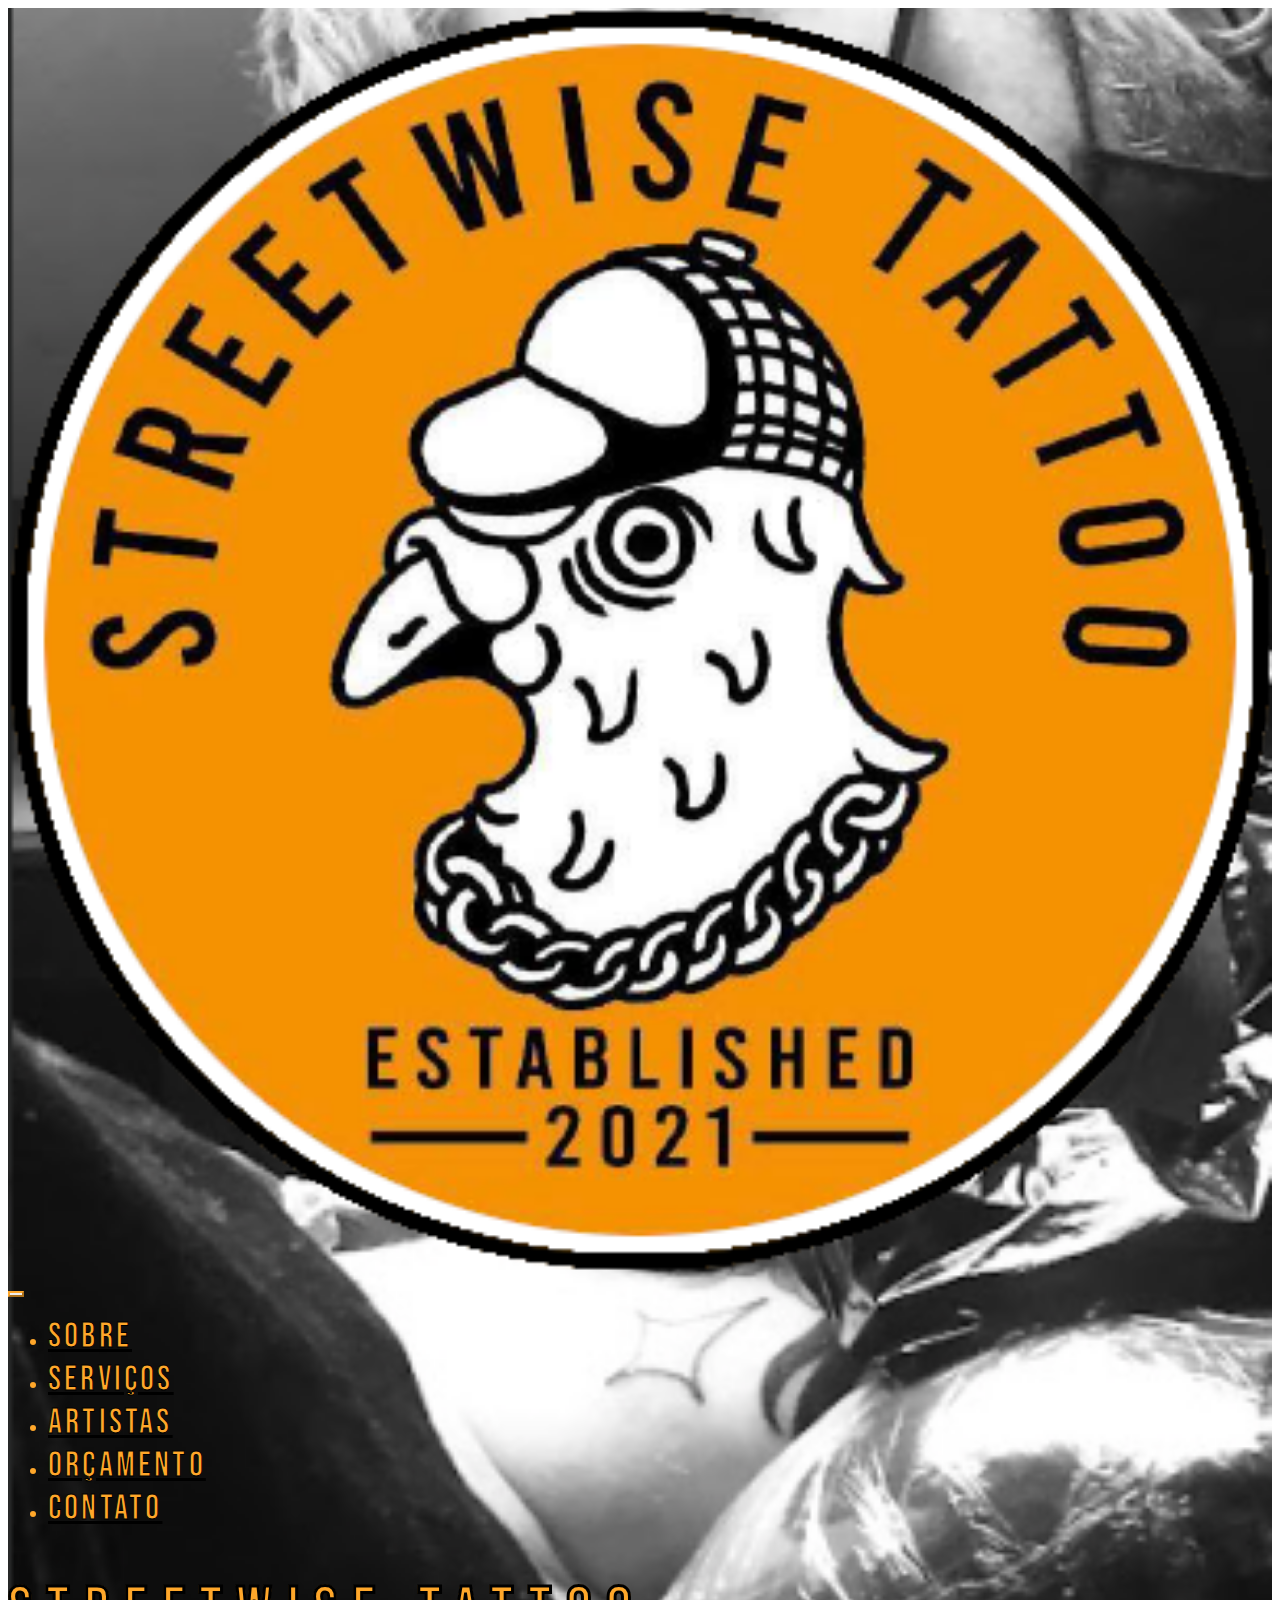
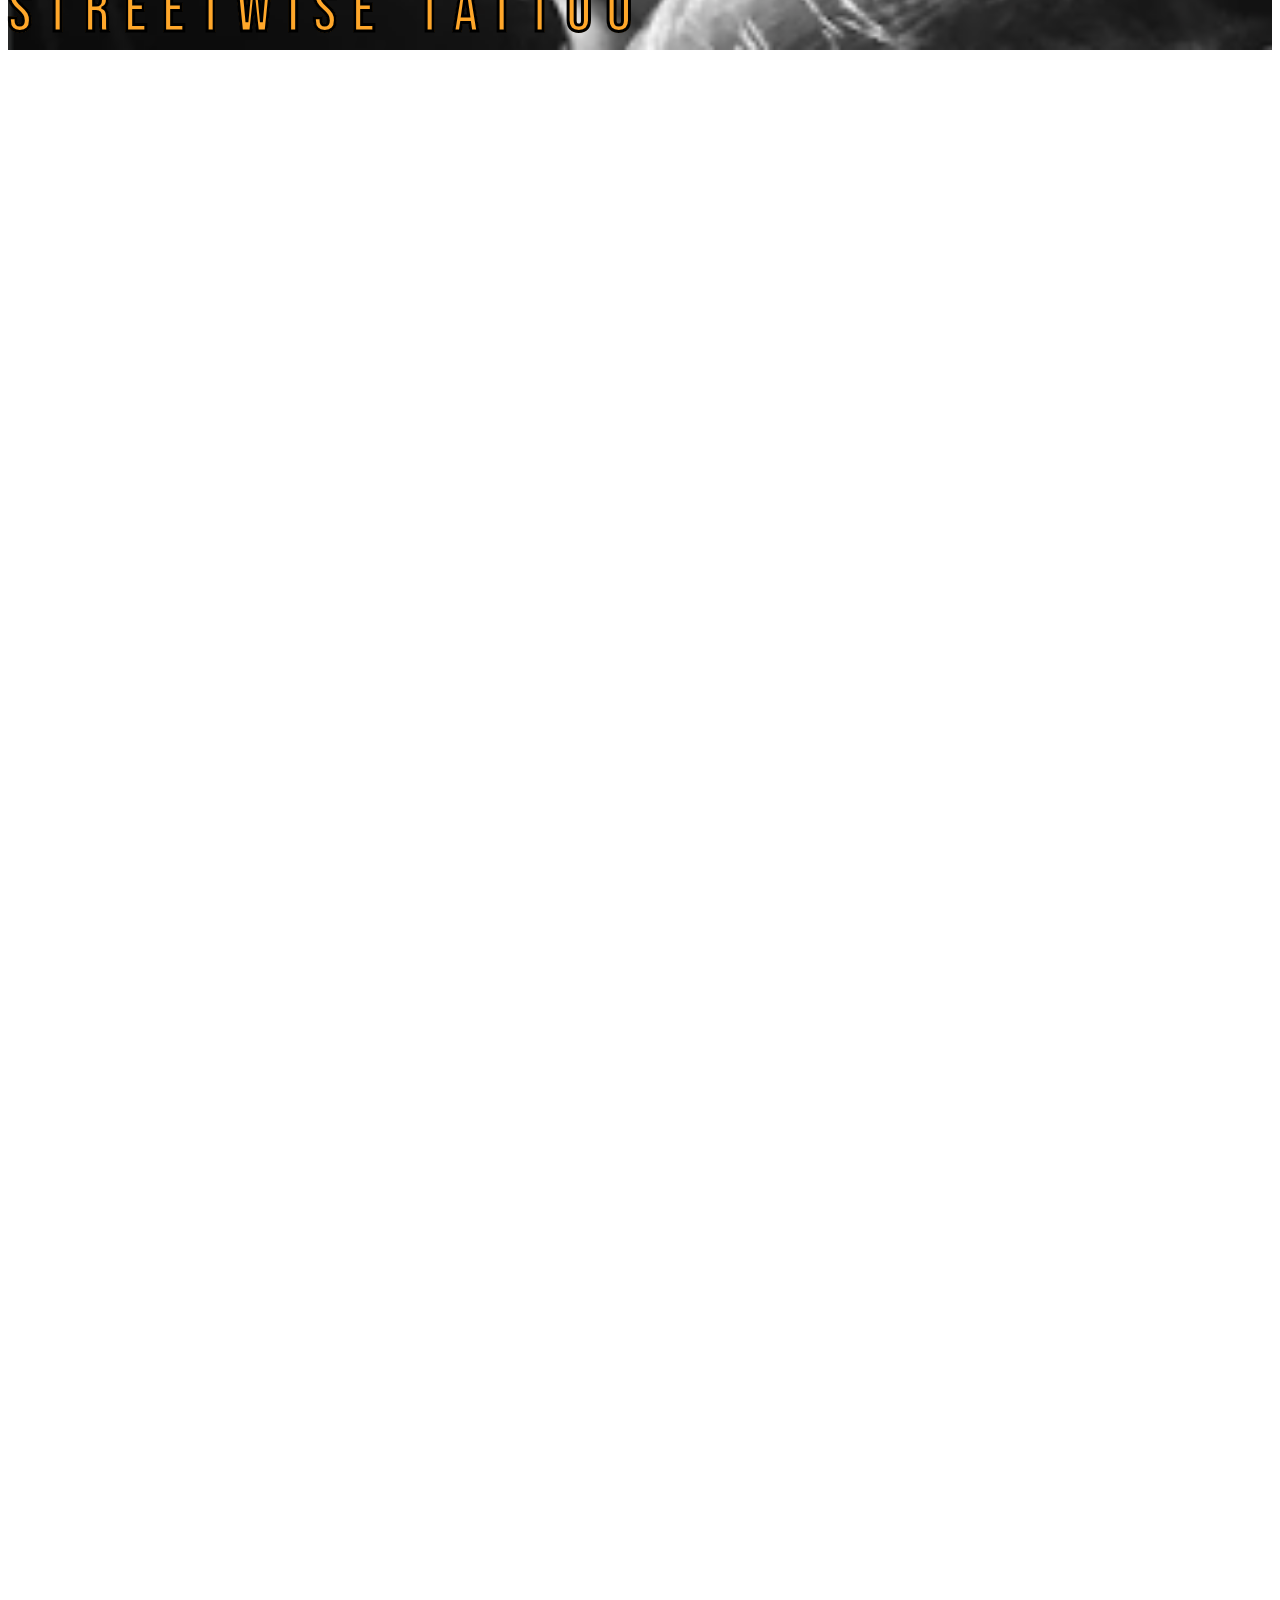
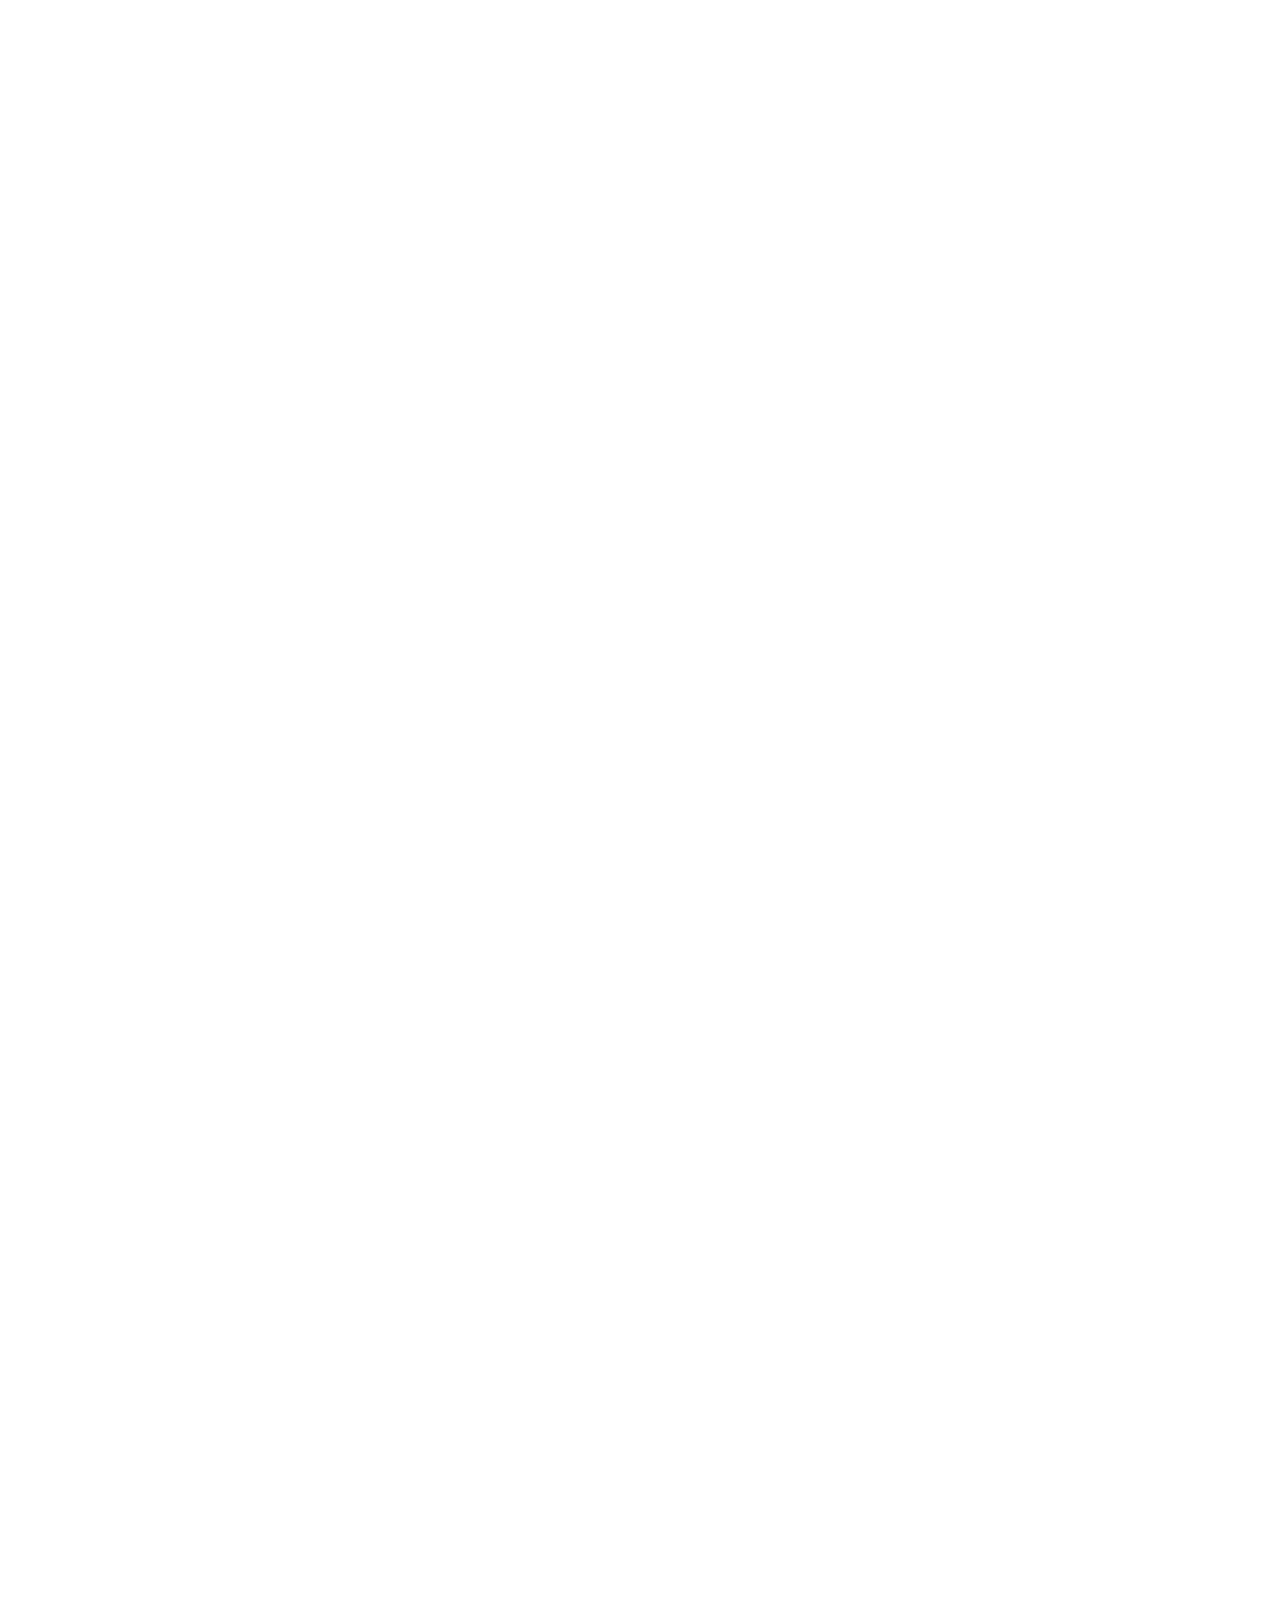
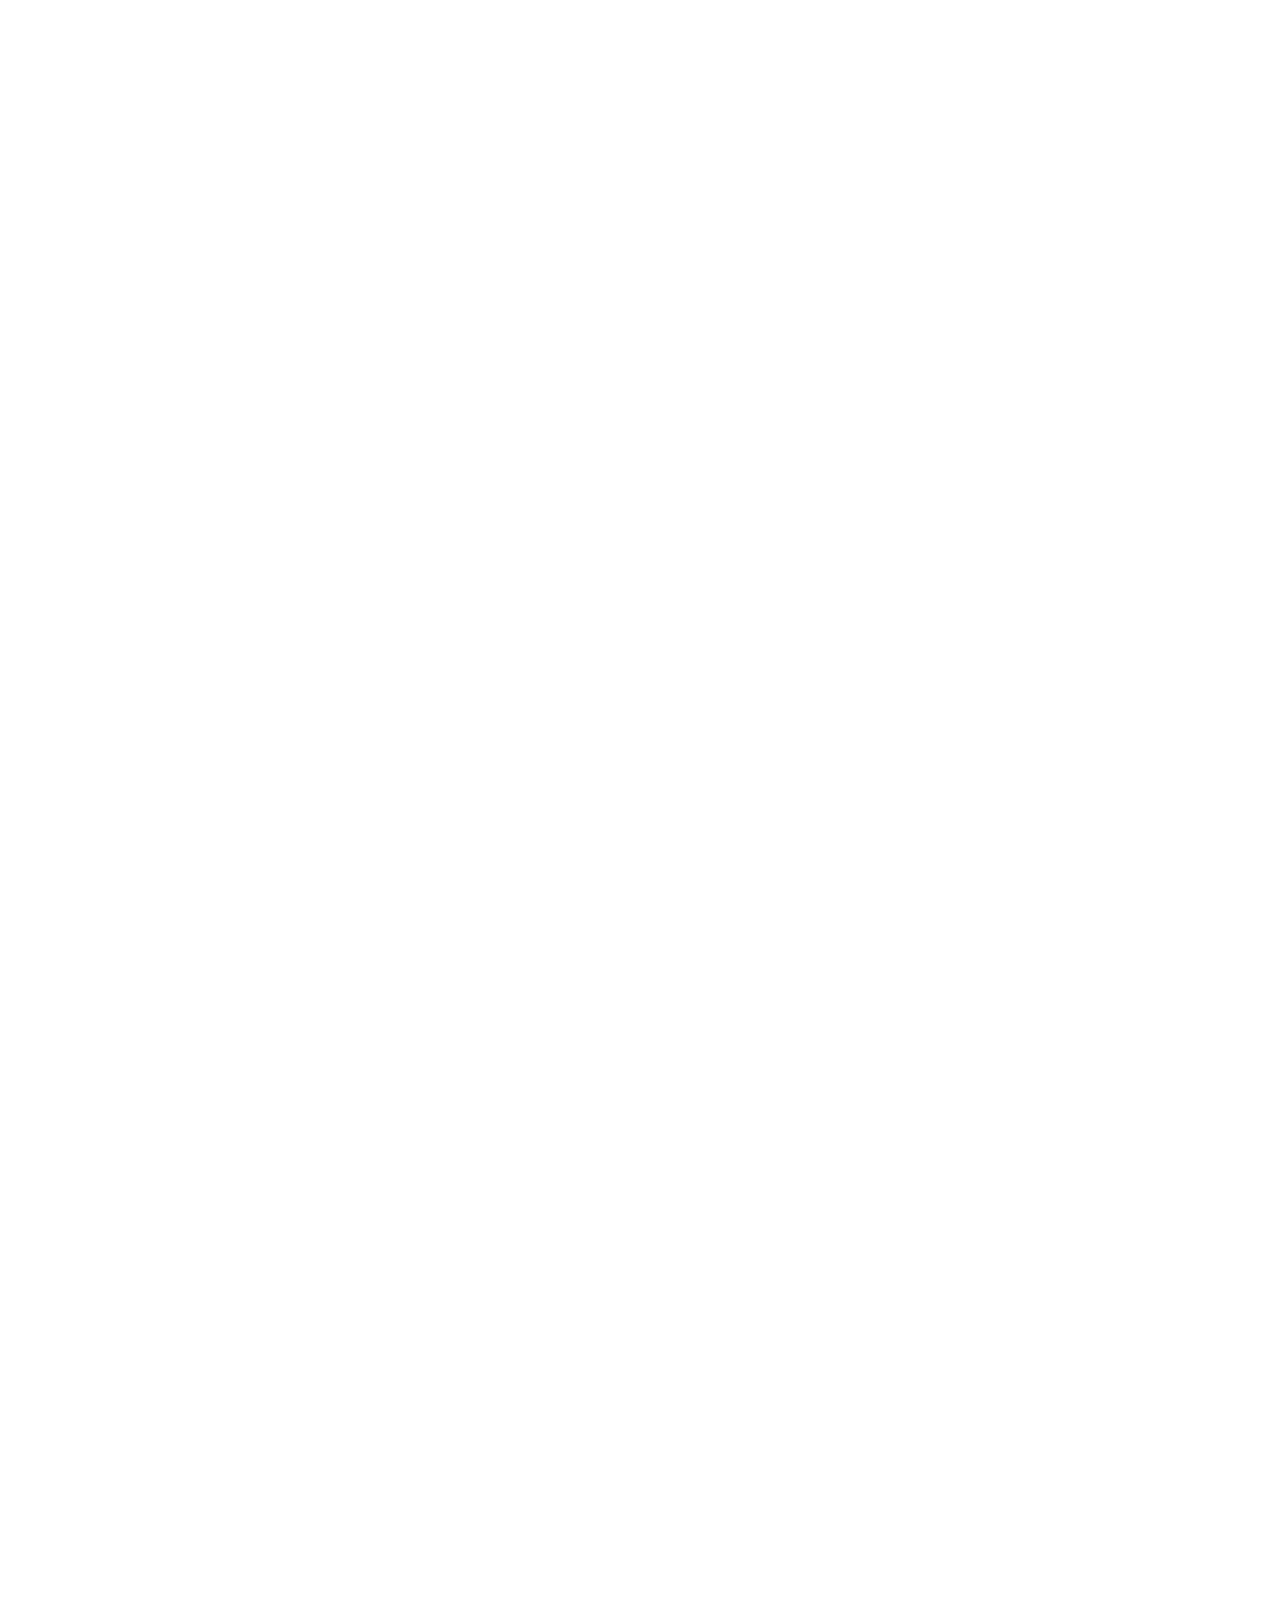
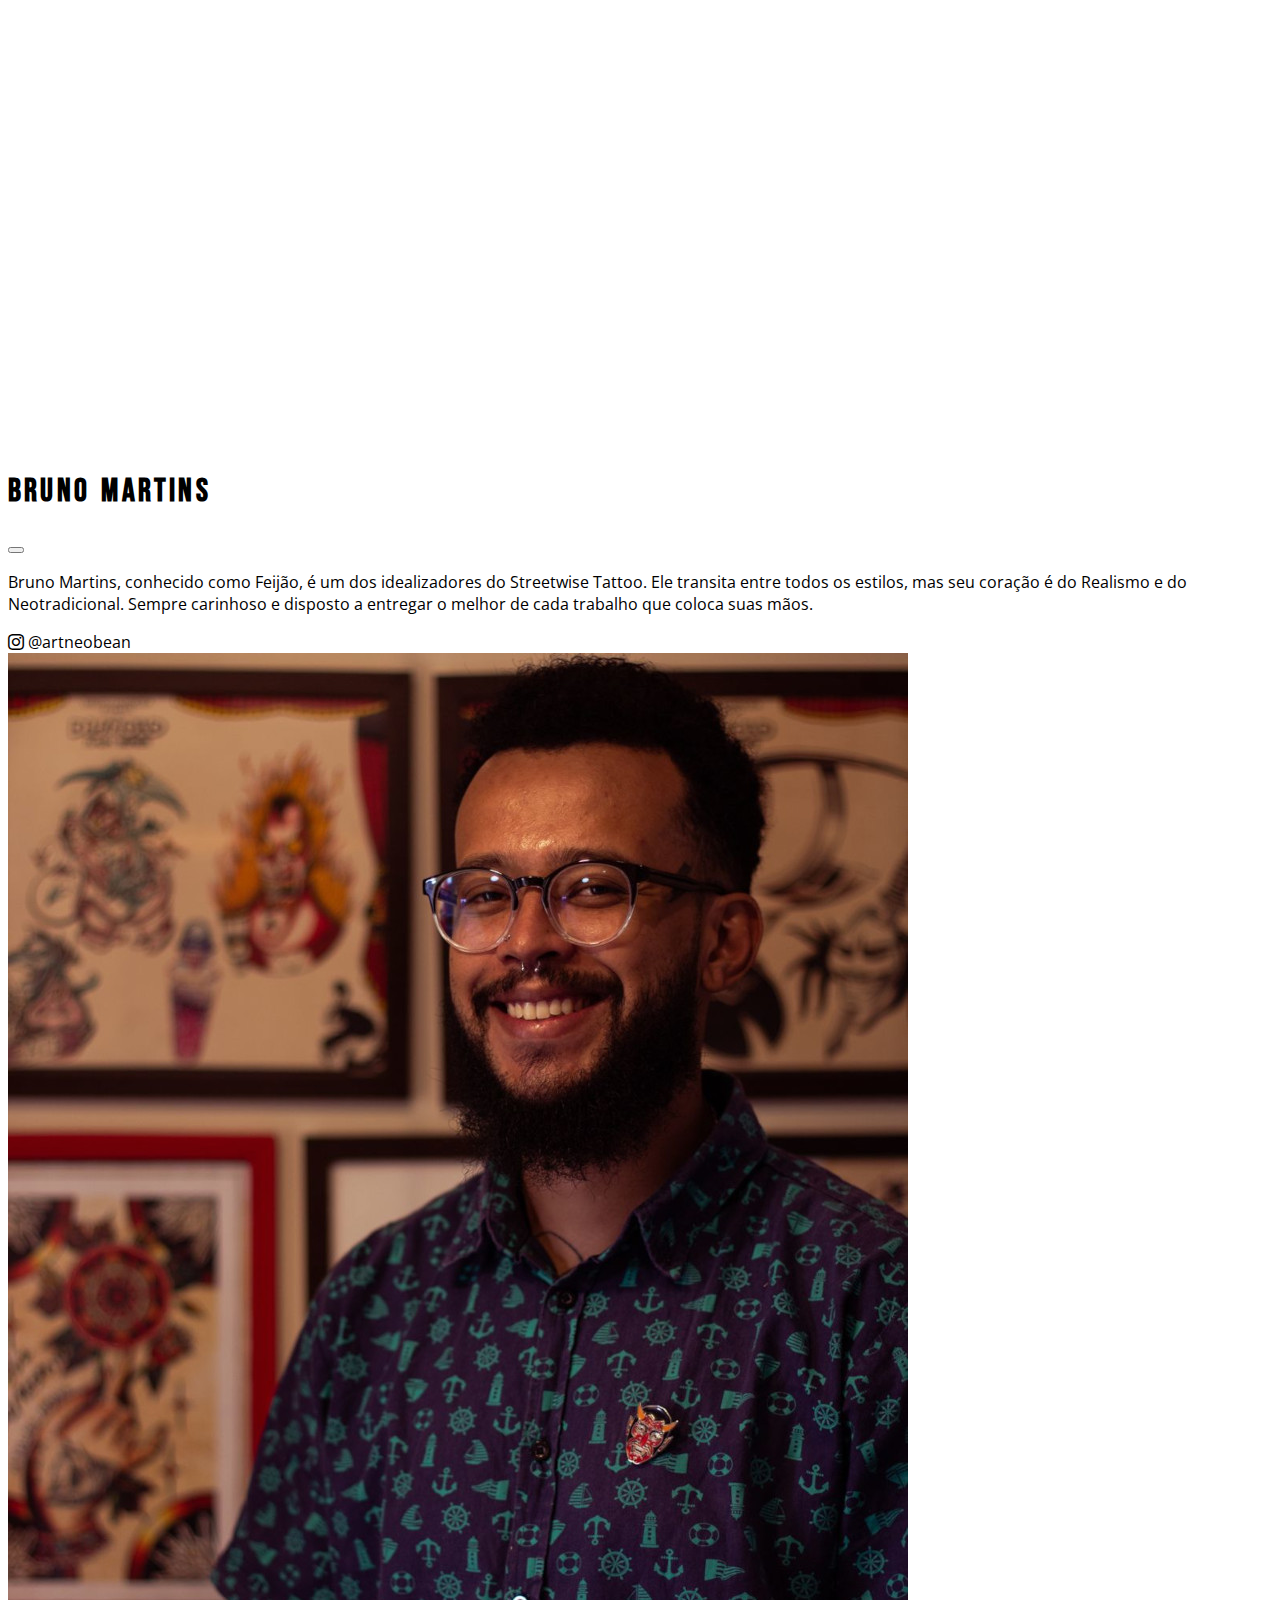
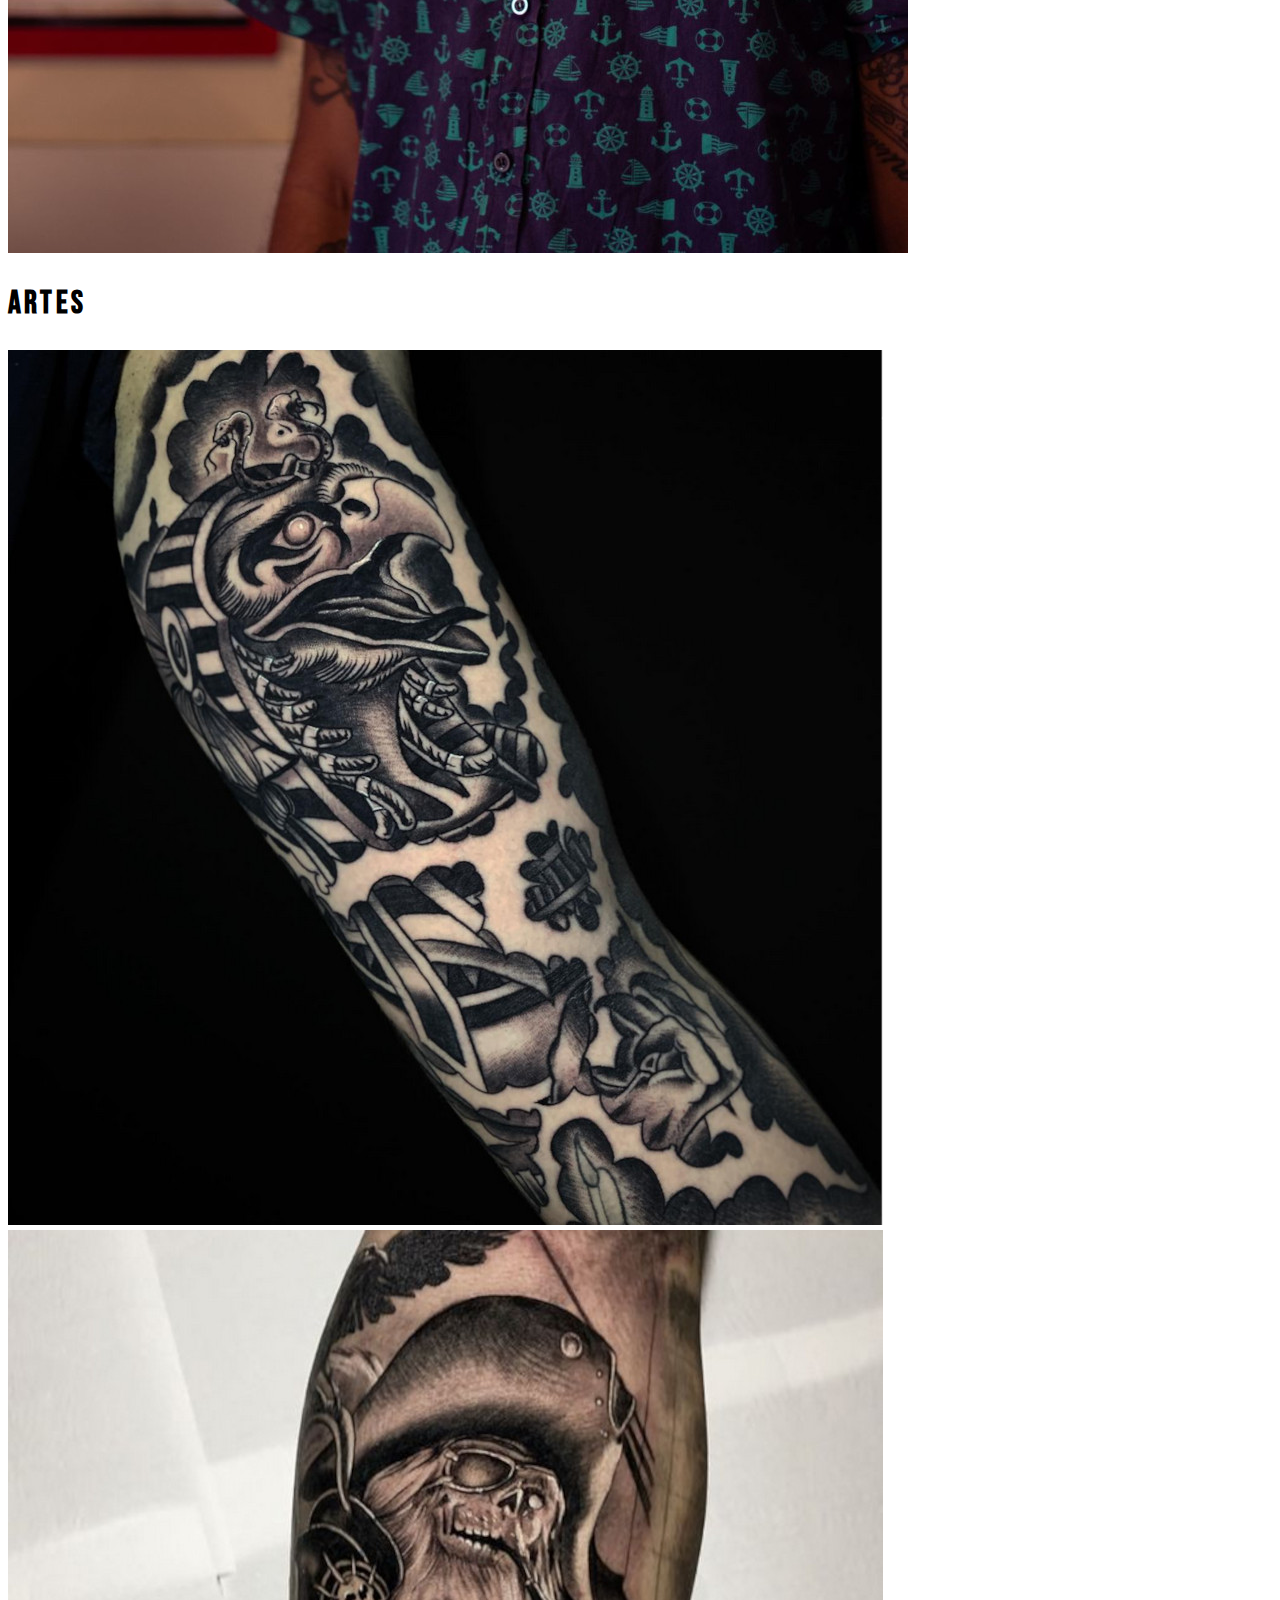
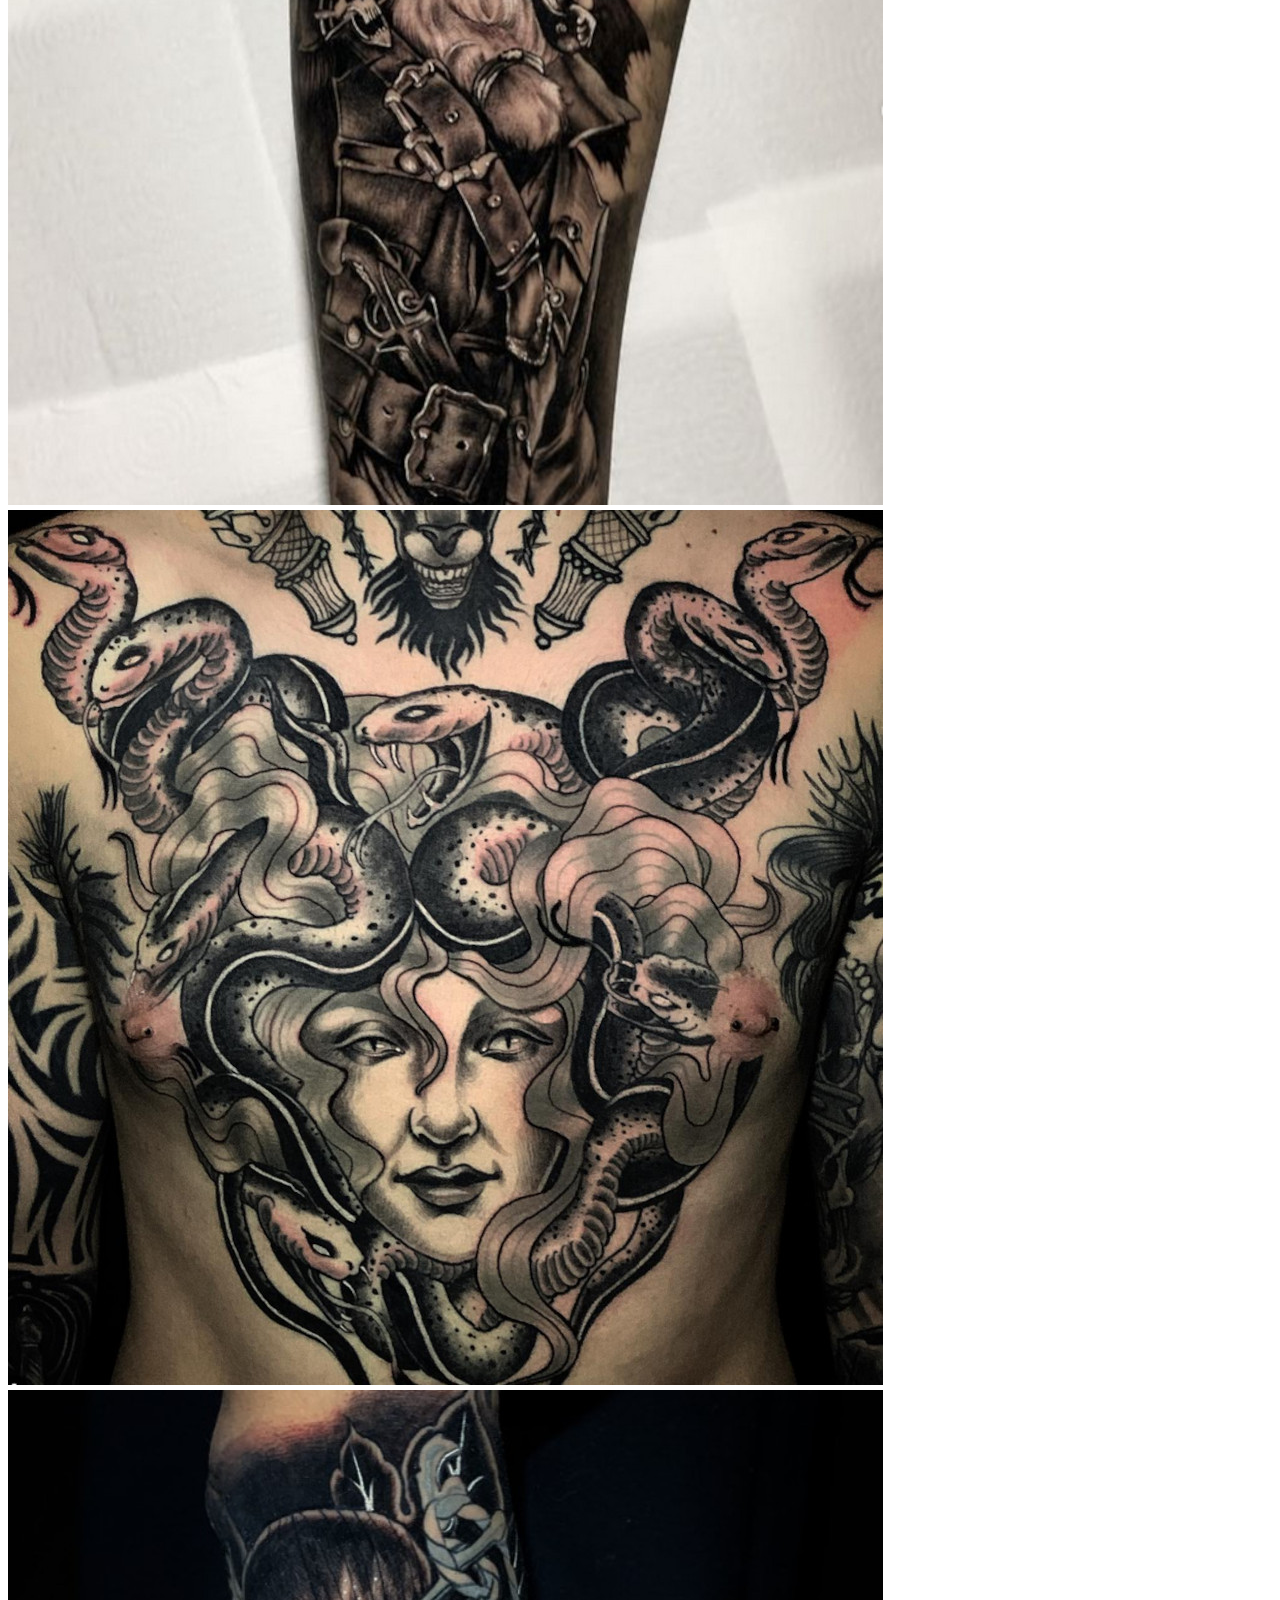
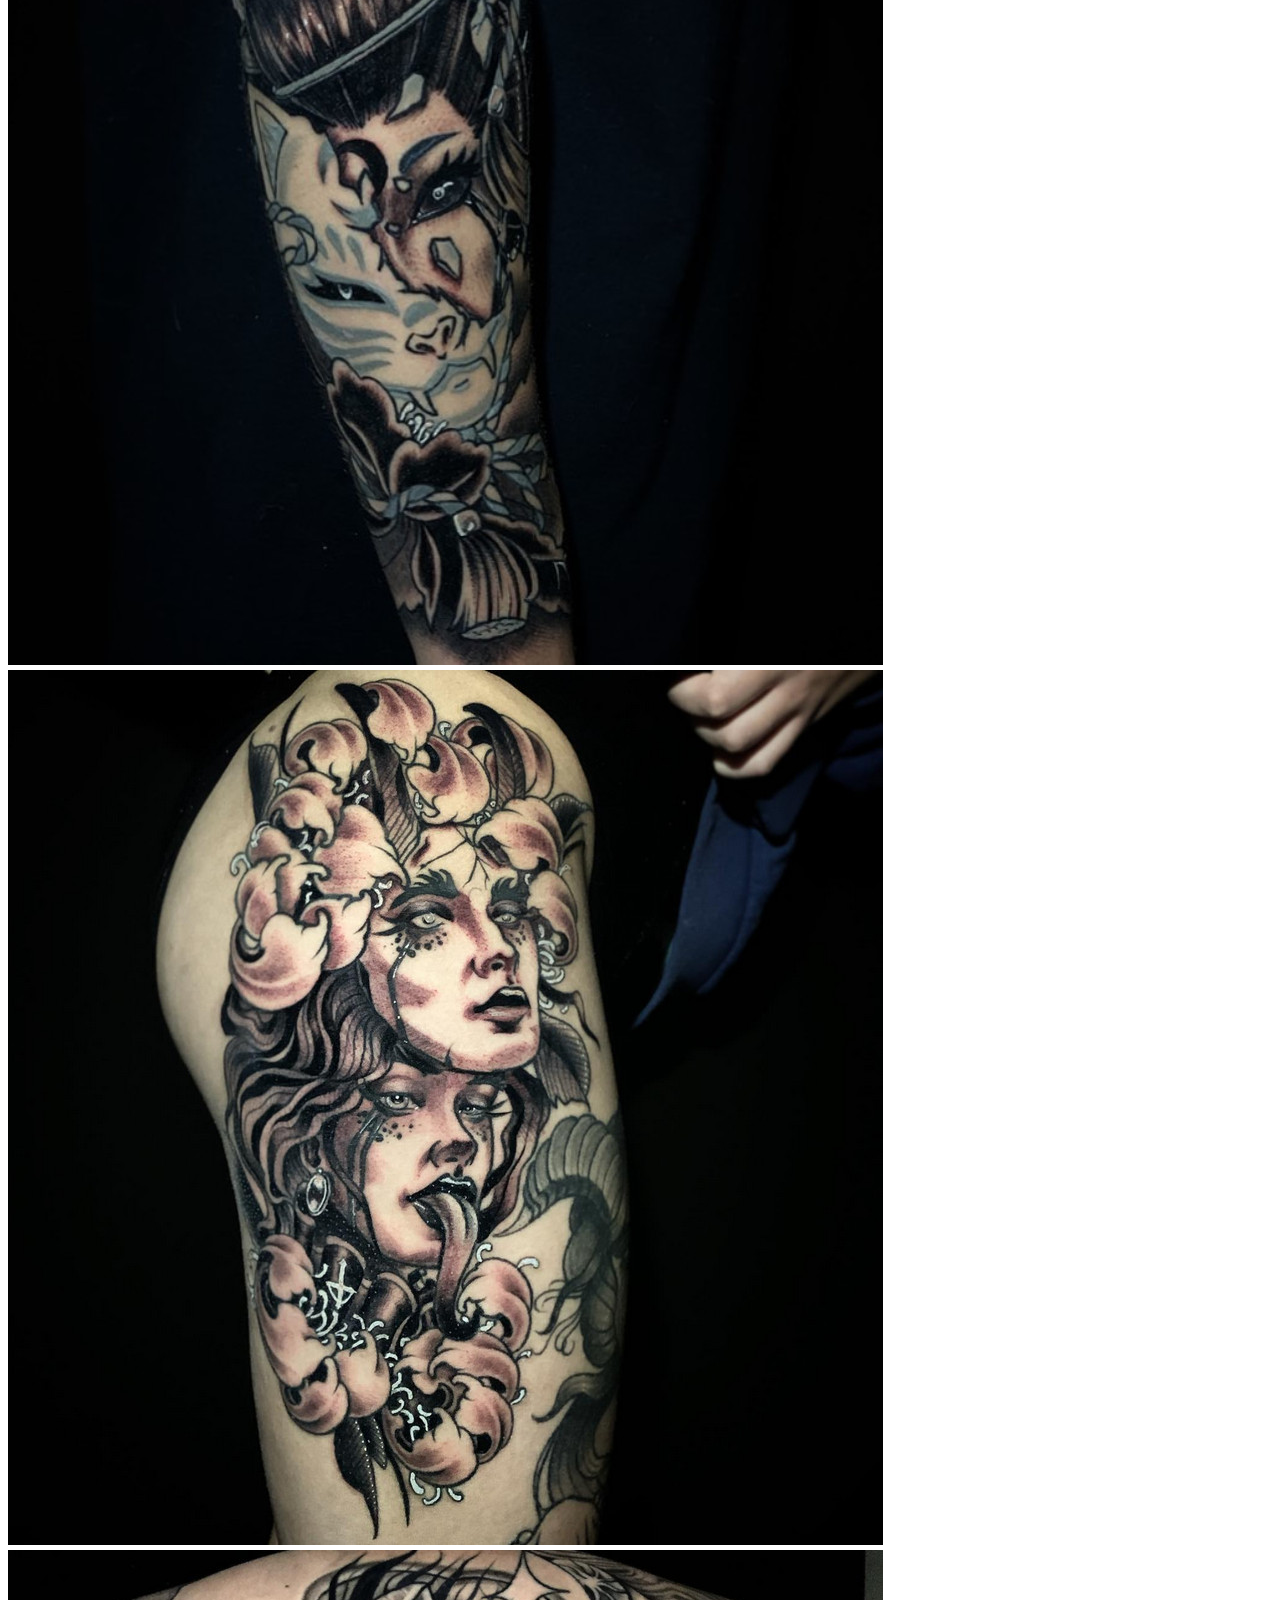
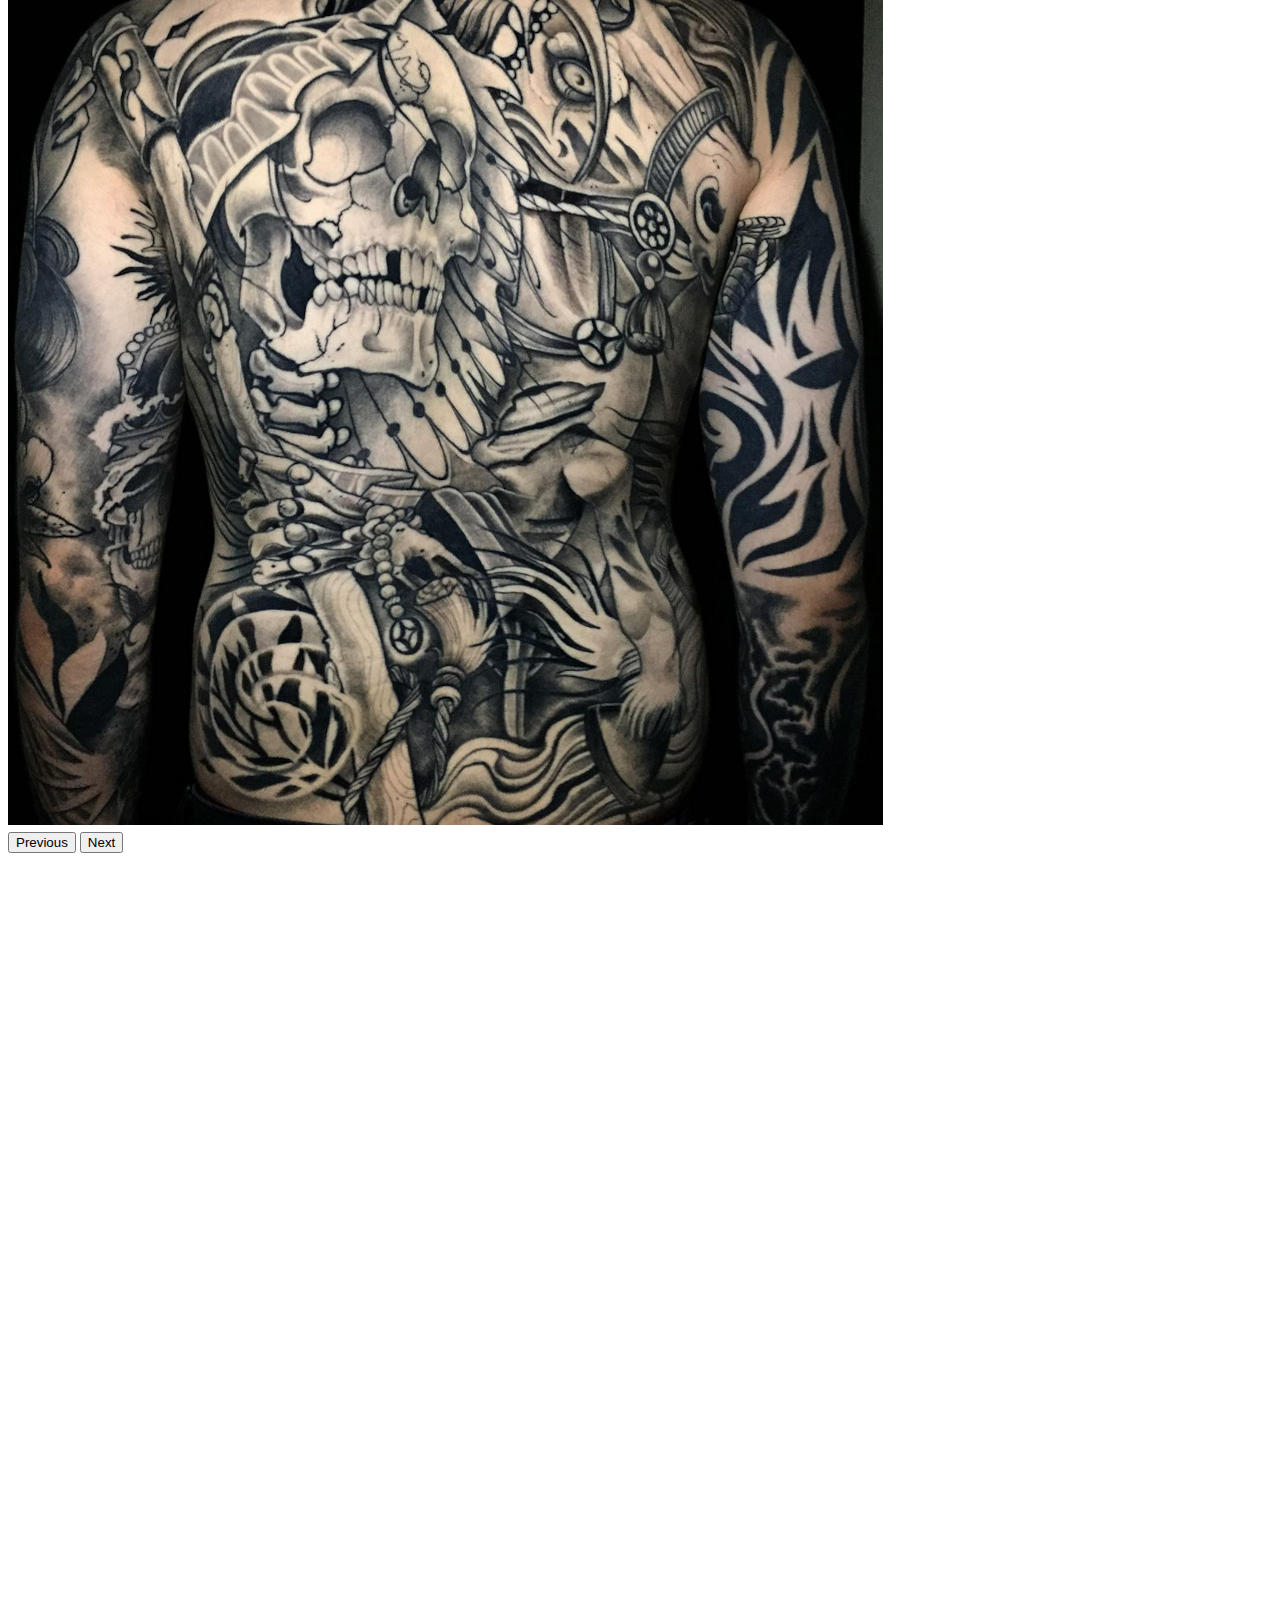
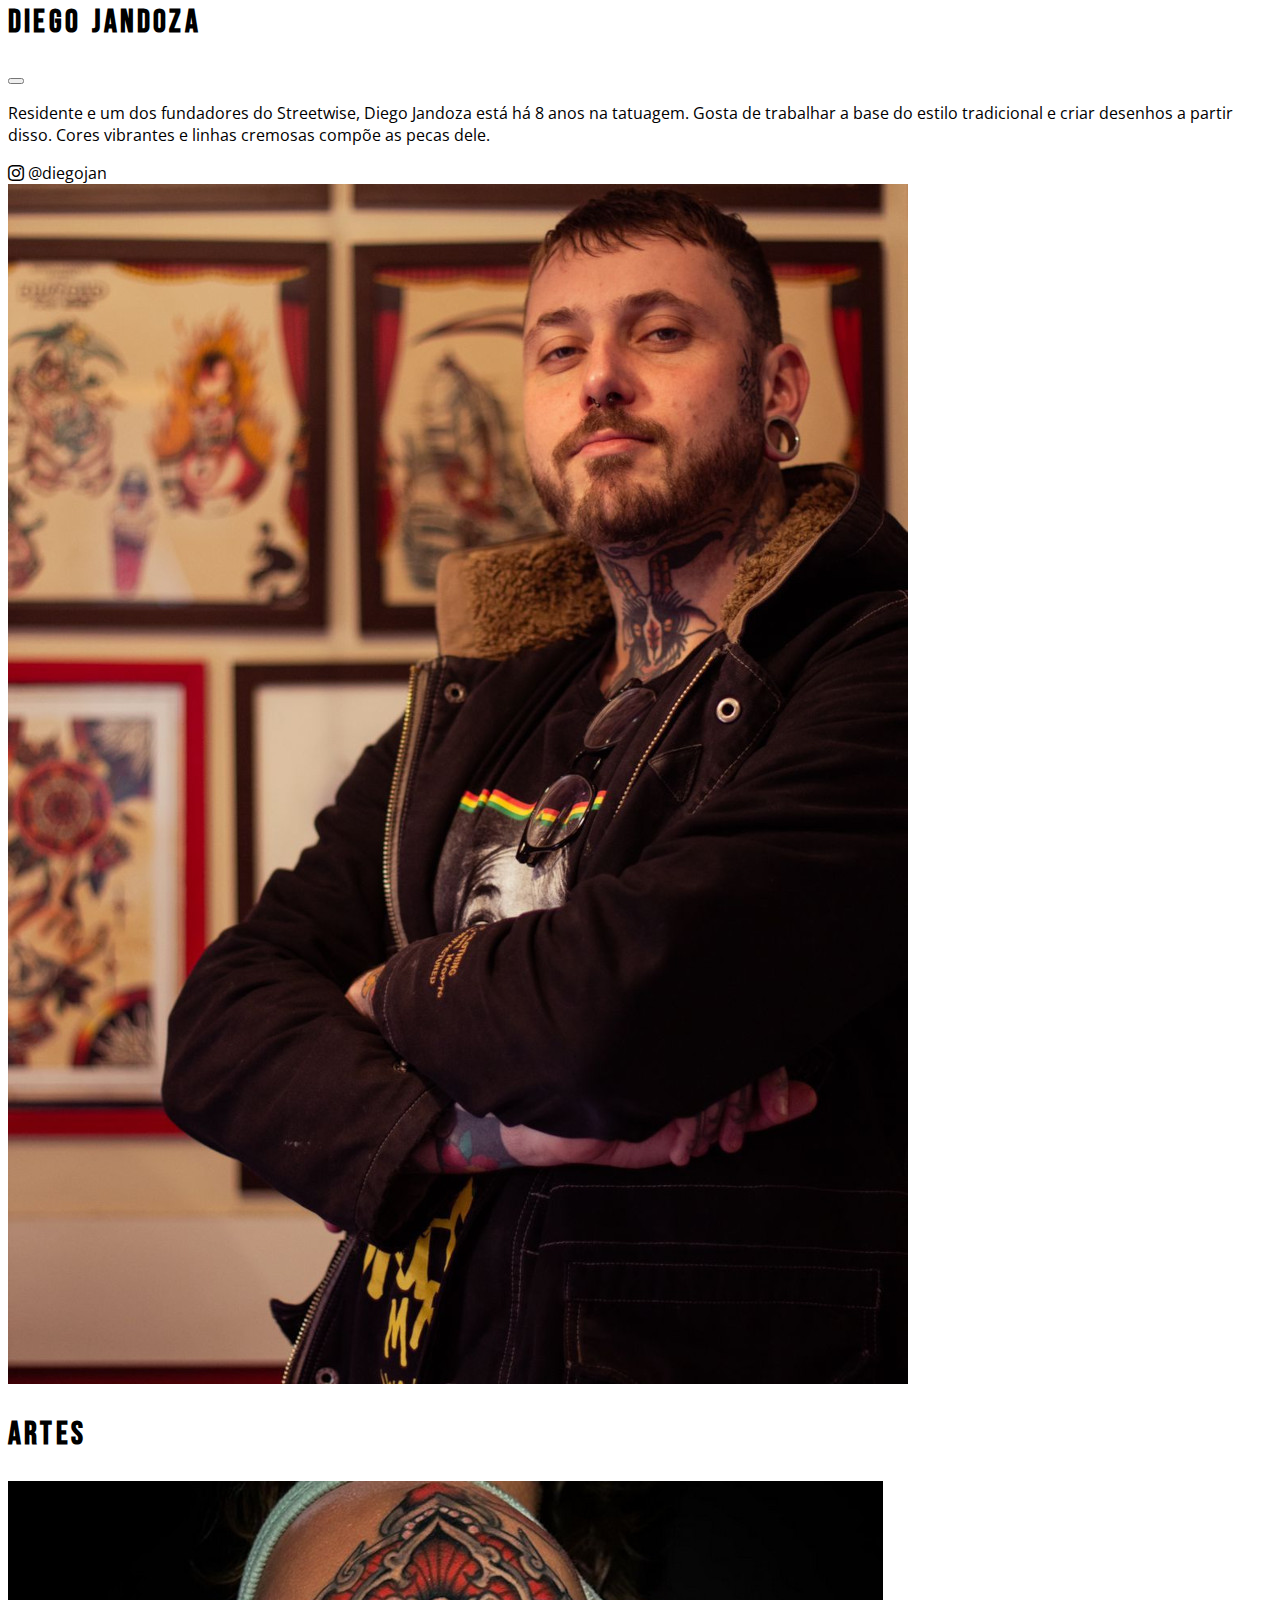
==== index.html @ a444a031 "att: tamanho fonte, footer" ====
<!DOCTYPE html>
<html lang="pt-BR">

<head>
    <meta charset="UTF-8">
    <meta name="viewport" content="width=device-width, initial-scale=1">
    <title>Streetwise Tattoo</title>
    <link rel="icon" type="image/x-icon" href="imagens/favicon.ico">
    <link href="https://cdn.jsdelivr.net/npm/bootstrap@5.3.2/dist/css/bootstrap.min.css" rel="stylesheet"
        integrity="sha384-T3c6CoIi6uLrA9TneNEoa7RxnatzjcDSCmG1MXxSR1GAsXEV/Dwwykc2MPK8M2HN" crossorigin="anonymous">
    <link rel="stylesheet" href="estilos/style.css" type="text/css">
    <!-- Importação da biblioteca AOS-->
    <link href="https://unpkg.com/aos@2.3.1/dist/aos.css" rel="stylesheet">
    
</head>

<body>
    <div class="container-fluid">
        <header class="mb-4 rounded-bottom">
            <div class="container pb-4">
                <nav class="navbar navbar-expand-lg">
                    <div class="container-fluid">
                        <a href="#" class="navbar-brand">
                            <img class="logo" src="imagens/logo.png" alt="">
                        </a>
                        <button class="navbar-toggler ml-auto custom-toggler" type="button" data-bs-toggle="collapse"
                            data-bs-target="#navbarToggler" aria-controls="navbarToggler" aria-expanded="false"
                            aria-label="Toggle navigation">
                            <span class="navbar-toggler-icon"></span>
                        </button>
                        <div class="collapse navbar-collapse" id="navbarToggler">
                            <menu class="navbar-nav ms-auto me-auto mb-2 mb-lg-0 text-uppercase">
                                <li class="nav-item"><a class="nav-link" href="#sobre">Sobre</a></li>
                                <li class="nav-item"><a class="nav-link" href="#servicos">Serviços</a></li>
                                <li class="nav-item"><a class="nav-link" href="#artistas">Artistas</a></li>
                                <li class="nav-item"><a class="nav-link" href="#orcamento">Orçamento</a></li>
                                <li class="nav-item"><a class="nav-link" href="#contato">Contato</a></li>
                            </menu>
                        </div>
                    </div>
                </nav>
                <div class="container">
                    <h1 class="text-center text-uppercase">Streetwise Tattoo</h1>
                </div>
            </div>
        </header>
        <section id="sobre" class="sobre mb-4">
            <div data-aos="zoom-in" data-aos-duration="1000">
                <div class="container">
                    <h2 class="text-center text-uppercase underline-title">Sobre</h2>
                </div>
            </div>
            <div class="container-fluid mb-4">
                <div class="row row-cols-1 row-cols-lg-2 g-4 p-5 align-items-center">
                    <div data-aos="fade-right" data-aos-duration="1000">
                        <div class="col">
                            <img src="imagens/sobre.jpg" class="img-fluid border-custom increased-size" alt="Imagem">
                        </div>
                    </div>
                    <div data-aos="fade-left" data-aos-duration="1000">
                        <div class="col">
                            <div class="container-fluid" id="p-estatico" >
                                <p>A sabedoria das ruas, a malandragem, a sagacidade, a malícia, o jeitinho, a manha. Com
                                    esse nome forte acima de nós,
                                    declaramos através desse post o início de um novo ciclo. Uma idéia que surgiu
                                    despretenciosa e foi tomando uma forma muito maior do que imaginamos. </p>
                                <p>O Streetwise Tattoo existe pela tatuagem de verdade, tendo o compromisso e o respeito com
                                    a tradição sem saudosismo e com o corre de todos os envolvidos. Do tatuador ao cliente,
                                    o guest, o gerente, o aprendiz, os vizinhos.
                                    Estamos aqui por todos que somam na cultura de rua em geral.</p>
                                <p>Obrigado a todos que fortaleceram o corre desde o começo, desde a mudança até a
                                    estruturação do espaço. Sozinho ninguém faz nada! Sejam bem vindos, vamos botar tinta em
                                    geral! Seguimos! Zona leste, Vila Matilde</p>
                            </div>
                        </div>
                    </div>
                </div>
            </div>
        </section>
        <section id="servicos" class="servicos mb-4">
            <div data-aos="zoom-in" data-aos-duration="1000">
                <div class="container">
                    <h2 class="text-center text-uppercase underline-title">Serviços</h2>
                </div>
            </div>
            <div class="container-fluid p-5">
                <div class="row">
                    <div class="col-md">
                        <div data-aos="fade-down" data-aos-duration="1000">
                            <div class="container">
                                <h3 class="text-center">Tatuagem</h3>
                            </div>
                        </div>
                        <div class="row align-items-center">
                            <div class="col-md-4 order-1 order-md-2">
                                <div data-aos="fade-left" data-aos-duration="1000">
                                    <div class="container-fluid">
                                        <img src="imagens/tatuagem.JPG" class="img-fluid border-custom increased-size"
                                            alt="Imagem">
                                    </div>
                                </div>
                            </div>
                            <div class="col-md-8 order-2 order-md-1">
                                <div data-aos="fade-right" data-aos-duration="1000">
                                    <div class="container-fluid" id="p-estatico">
                                        <p class="text-start text-md-end">Nossa equipe apaixonada e talentosa está pronta
                                            para criar tatuagens que contam histórias,
                                            expressam
                                            personalidades e eternizam momentos. Com uma abordagem personalizada, cada
                                            design é
                                            cuidadosamente
                                            elaborado para refletir a singularidade de cada cliente. Estamos aqui para
                                            transformar suas
                                            ideias em
                                            tatuagens autênticas e significativas. Navegue por nossos serviços e descubra
                                            como podemos
                                            tornar sua
                                            próxima tatuagem uma experiência verdadeiramente única e memorável.</p>
                                    </div>
                                </div>
                            </div>
                        </div>
                    </div>
                </div>
                <div class="row">
                        <div class="col-md">
                            <div data-aos="fade-down" data-aos-duration="1000">
                                <div class="container">
                                    <h3 class="text-center">Piercing</h3>
                                </div>
                            </div>
                            <div class="row align-items-center">
                                <div class="col-md-4 order-1 order-md-1">
                                    <div data-aos="fade-right" data-aos-duration="1000">
                                        <div class="container-fluid">
                                            <img src="imagens/piercing.jpg" class="img-fluid border-custom increased-size" alt="Imagem">
                                        </div>
                                    </div>
                                </div>
                                <div class="col-md-8 order-2 order-md-2">
                                    <div data-aos="fade-left" data-aos-duration="1000">
                                        <div class="container-fluid" id="p-estatico">
                                            <p>Onde a arte corporal encontra a expressão individual. Nosso estúdio é um espaço
                                                dedicado à criação de
                                                experiências de piercing personalizadas e de alta qualidade. Com uma equipe
                                                experiente e focada na
                                                segurança, estamos comprometidos em oferecer uma variedade de opções de piercing
                                                para realçar sua beleza
                                                e estilo.</p>
                                        </div>
                                    </div>
                                </div>
                            </div>
                        </div>
                </div>
        </section>
        <section id="artistas" class="artistas mb-4">
            <div class="container">
                <h2 class="text-center text-uppercase underline-title" data-aos="zoom-in" data-aos-duration="1000">Artistas</h2>
            </div>
            <div class="container-fluid p-4" id="container-artistas">
                <div class="row row-cols-1 row-cols-md-3 g-4">
                    <div class="col">
                        <div class="card h-100" data-aos="fade-right" data-aos-duration="1000">
                            <div class="card-header">
                                <h5 class="text-center">Bruno Martins</h5>
                            </div>
                            <div class="card-body">
                                <img src="imagens/artistas/bruno/perfil.jpeg" class="card-img-top" alt="">
                            </div>
                            <div class="card-footer text-center">
                                <div class="d-grid gap-2 d-md-block">
                                    <button type="button" class="btn" data-bs-toggle="modal"
                                        data-bs-target="#modalArtista01">Perfil</button>
                                </div>
                            </div>
                        </div>
                        <div class="modal fade" id="modalArtista01" tabindex="-1" aria-labelledby="modalArtista01Label" aria-hidden="true">
                            <div class="modal-dialog" >
                                <div class="modal-content">
                                    <div class="modal-header">
                                        <h1 class="modal-title fs-5" id="modalArtista01">Bruno Martins</h1>
                                        <button type="button" class="btn-close" data-bs-dismiss="modal"
                                            aria-label="Close"></button>
                                    </div>
                                    <div class="modal-body">
                                        <div class="card mb-3 h-100" >
                                            <div class="row g-0">
                                                <div class="col-md-8 order-2 order-md-1">
                                                    <div class="card-body">
                                                        <p class="card-text text-md-end">
                                                            Bruno Martins, conhecido como Feijão, é um dos idealizadores
                                                            do Streetwise Tattoo. Ele transita entre todos os estilos,
                                                            mas seu coração é do
                                                            Realismo e do Neotradicional. Sempre carinhoso e disposto a
                                                            entregar o melhor de cada trabalho que coloca suas mãos.
                                                        </p>
                                                    </div>
                                                    <div class="card-footer text-center text-md-end">

                                                        <a target="_blank" rel="noopener noreferrer"
                                                            href="https://www.instagram.com/artneobean/">
                                                            <i class="bi bi-instagram"></i>
                                                            @artneobean
                                                        </a>
                                                    </div>
                                                </div>
                                                <div class="col-md-4 order-1 order-md-2">
                                                    <img src="imagens/artistas/bruno/perfil.jpeg"
                                                        class="img-fluid rounded-end" alt="...">
                                                </div>
                                            </div>
                                        </div>
                                        <div class="container">
                                            <h2 class="text-center">Artes</h2>
                                        </div>
                                        <div id="carouselArtista01" class="carousel slide">
                                            <div class="carousel-inner">
                                                <div class="carousel-item active">
                                                    <img src="imagens\artistas\bruno\tattoo-001.jpg"
                                                        class="d-block w-100" alt="...">
                                                </div>
                                                <div class="carousel-item">
                                                    <img src="imagens\artistas\bruno\tattoo-002.jpg"
                                                        class="d-block w-100" alt="...">
                                                </div>
                                                <div class="carousel-item">
                                                    <img src="imagens\artistas\bruno\tattoo-003.jpg"
                                                        class="d-block w-100" alt="...">
                                                </div>
                                                <div class="carousel-item">
                                                    <img src="imagens\artistas\bruno\tattoo-004.jpg"
                                                        class="d-block w-100" alt="...">
                                                </div>
                                                <div class="carousel-item">
                                                    <img src="imagens\artistas\bruno\tattoo-005.jpg"
                                                        class="d-block w-100" alt="...">
                                                </div>
                                                <div class="carousel-item">
                                                    <img src="imagens\artistas\bruno\tattoo-006.jpg"
                                                        class="d-block w-100" alt="...">
                                                </div>
                                            </div>
                                            <button class="carousel-control-prev" type="button"
                                                data-bs-target="#carouselArtista01" data-bs-slide="prev">
                                                <span class="carousel-control-prev-icon" aria-hidden="true"></span>
                                                <span class="visually-hidden">Previous</span>
                                            </button>
                                            <button class="carousel-control-next" type="button"
                                                data-bs-target="#carouselArtista01" data-bs-slide="next">
                                                <span class="carousel-control-next-icon" aria-hidden="true"></span>
                                                <span class="visually-hidden">Next</span>
                                            </button>
                                        </div>
                                    </div>
                                </div>
                            </div>
                        </div>
                    </div>
                    <div class="col">
                        <div class="card h-100" data-aos="fade-down" data-aos-duration="1000" id="div-mobile">
                            <div class="card-header">
                                <h5 class="text-center">Diego Jandoza</h5>
                            </div>
                            <div class="card-body">
                                <img src="imagens/artistas/diego/perfil.jpeg" class="card-img-top" alt="">
                            </div>
                            <div class="card-footer text-center">
                                <div class="d-grid gap-2 d-md-block">
                                    <button type="button" class="btn" data-bs-toggle="modal"
                                        data-bs-target="#modalArtista02">Perfil</button>
                                </div>
                            </div>
                        </div>
                        <div class="modal fade" id="modalArtista02" tabindex="-1" aria-labelledby="modalArtista02Label"
                            aria-hidden="true">
                            <div class="modal-dialog">
                                <div class="modal-content">
                                    <div class="modal-header">
                                        <h1 class="modal-title fs-5" id="modalArtista02">Diego Jandoza</h1>
                                        <button type="button" class="btn-close" data-bs-dismiss="modal"
                                            aria-label="Close"></button>
                                    </div>
                                    <div class="modal-body">
                                        <div class="card mb-3 h-100">
                                            <div class="row g-0">
                                                <div class="col-md-8 order-2 order-md-1">
                                                    <div class="card-body">
                                                        <p class="card-text text-md-end">
                                                            Residente e um dos fundadores do Streetwise, Diego Jandoza
                                                            está há 8 anos na tatuagem. Gosta de trabalhar a base do
                                                            estilo tradicional e criar desenhos a partir disso. Cores
                                                            vibrantes e linhas cremosas compõe as pecas dele.
                                                        </p>
                                                    </div>
                                                    <div class="card-footer text-center text-md-end">
                                                        <a target="_blank" rel="noopener noreferrer"
                                                            href="https://www.instagram.com/diegojan/">
                                                            <i class="bi bi-instagram"></i>
                                                            @diegojan
                                                        </a>
                                                    </div>
                                                </div>
                                                <div class="col-md-4 order-1 order-md-2">
                                                    <img src="imagens/artistas/diego/perfil.jpeg"
                                                        class="img-fluid rounded-end" alt="...">
                                                </div>
                                            </div>
                                        </div>
                                        <div class="container">
                                            <h2 class="text-center">Artes</h2>
                                        </div>
                                        <div id="carouselArtista02" class="carousel slide">
                                            <div class="carousel-inner">
                                                <div class="carousel-item active">
                                                    <img src="imagens\artistas\diego\tattoo-001.jpg"
                                                        class="d-block w-100" alt="...">
                                                </div>
                                                <div class="carousel-item">
                                                    <img src="imagens\artistas\diego\tattoo-002.jpg"
                                                        class="d-block w-100" alt="...">
                                                </div>
                                                <div class="carousel-item">
                                                    <img src="imagens\artistas\diego\tattoo-003.jpg"
                                                        class="d-block w-100" alt="...">
                                                </div>
                                                <div class="carousel-item">
                                                    <img src="imagens\artistas\diego\tattoo-004.jpg"
                                                        class="d-block w-100" alt="...">
                                                </div>
                                                <div class="carousel-item">
                                                    <img src="imagens\artistas\diego\tattoo-005.jpg"
                                                        class="d-block w-100" alt="...">
                                                </div>
                                                <div class="carousel-item">
                                                    <img src="imagens\artistas\diego\tattoo-006.jpg"
                                                        class="d-block w-100" alt="...">
                                                </div>
                                            </div>
                                            <button class="carousel-control-prev" type="button"
                                                data-bs-target="#carouselArtista02" data-bs-slide="prev">
                                                <span class="carousel-control-prev-icon" aria-hidden="true"></span>
                                                <span class="visually-hidden">Previous</span>
                                            </button>
                                            <button class="carousel-control-next" type="button"
                                                data-bs-target="#carouselArtista02" data-bs-slide="next">
                                                <span class="carousel-control-next-icon" aria-hidden="true"></span>
                                                <span class="visually-hidden">Next</span>
                                            </button>
                                        </div>
                                    </div>
                                </div>
                            </div>
                        </div>
                    </div>
                    <div class="col">
                        <div class="card h-100" data-aos="fade-left" data-aos-duration="1000">
                            <div class="card-header">
                                <h5 class="text-center">Rafaela Martins</h5>
                            </div>
                            <div class="card-body">
                                <img src="imagens/artistas/rafaela/perfil.jpeg" class="card-img-top" alt="">
                            </div>
                            <div class="card-footer text-center">
                                <div class="d-grid gap-2 d-md-block">
                                    <button type="button" class="btn" data-bs-toggle="modal"
                                        data-bs-target="#modalArtista03">Perfil</button>
                                </div>
                            </div>
                        </div>
                        <div class="modal fade" id="modalArtista03" tabindex="-1" aria-labelledby="modalArtista03Label"
                            aria-hidden="true">
                            <div class="modal-dialog">
                                <div class="modal-content">
                                    <div class="modal-header">
                                        <h1 class="modal-title fs-5" id="modalArtista03">Rafaela Martins</h1>
                                        <button type="button" class="btn-close" data-bs-dismiss="modal"
                                            aria-label="Close"></button>
                                    </div>
                                    <div class="modal-body">
                                        <div class="card mb-3 h-100">
                                            <div class="row g-0">
                                                <div class="col-md-8 order-2 order-md-1">
                                                    <div class="card-body">
                                                        <p class="card-text text-md-end">
                                                            A Rafa Martins chegou pra fechar o time e trazer o Lettering
                                                            pra dentro da loja. Sempre estudando e lançando pepita atrás
                                                            de pepita, ela sempre procura extrair o máximo de acabamento
                                                            e movimento do corpo. Além disso, ela trabalha também
                                                            executa ornamentos, mandalas e se arrisca até no realismo.
                                                        </p>
                                                    </div>
                                                    <div class="card-footer text-center text-md-end">
                                                        <a target="_blank" rel="noopener noreferrer"
                                                            href="https://www.instagram.com/rafa.tattoo011/">
                                                            <i class="bi bi-instagram"></i>
                                                            @rafa.tattoo011
                                                        </a>
                                                    </div>
                                                </div>
                                                <div class="col-md-4 order-1 order-md-2">
                                                    <img src="imagens/artistas/rafaela/perfil.jpeg"
                                                        class="img-fluid rounded-end" alt="...">
                                                </div>
                                            </div>
                                        </div>
                                        <div class="container">
                                            <h2 class="text-center">Artes</h2>
                                        </div>
                                        <div id="carouselArtista03" class="carousel slide">
                                            <div class="carousel-inner">
                                                <div class="carousel-item active">
                                                    <img src="imagens\artistas\rafaela\tattoo-001.jpg"
                                                        class="d-block w-100" alt="...">
                                                </div>
                                                <div class="carousel-item">
                                                    <img src="imagens\artistas\rafaela\tattoo-002.jpg"
                                                        class="d-block w-100" alt="...">
                                                </div>
                                                <div class="carousel-item">
                                                    <img src="imagens\artistas\rafaela\tattoo-003.jpg"
                                                        class="d-block w-100" alt="...">
                                                </div>
                                                <div class="carousel-item">
                                                    <img src="imagens\artistas\rafaela\tattoo-004.jpg"
                                                        class="d-block w-100" alt="...">
                                                </div>
                                                <div class="carousel-item">
                                                    <img src="imagens\artistas\rafaela\tattoo-005.jpg"
                                                        class="d-block w-100" alt="...">
                                                </div>
                                                <div class="carousel-item">
                                                    <img src="imagens\artistas\rafaela\tattoo-006.jpg"
                                                        class="d-block w-100" alt="...">
                                                </div>
                                            </div>
                                            <button class="carousel-control-prev" type="button"
                                                data-bs-target="#carouselArtista03" data-bs-slide="prev">
                                                <span class="carousel-control-prev-icon" aria-hidden="true"></span>
                                                <span class="visually-hidden">Previous</span>
                                            </button>
                                            <button class="carousel-control-next" type="button"
                                                data-bs-target="#carouselArtista03" data-bs-slide="next">
                                                <span class="carousel-control-next-icon" aria-hidden="true"></span>
                                                <span class="visually-hidden">Next</span>
                                            </button>
                                        </div>
                                    </div>
                                </div>
                            </div>
                        </div>
                    </div>
                    <div class="col">
                        <div class="card h-100" data-aos="fade-right" data-aos-duration="1000">
                            <div class="card-header">
                                <h5 class="text-center">Jenifer Campos</h5>
                            </div>
                            <div class="card-body">
                                <img src="imagens/artistas/jenifer/perfil.jpg" class="card-img-top" alt="">
                            </div>
                            <div class="card-footer text-center">
                                <div class="d-grid gap-2 d-md-block">
                                    <button type="button" class="btn" data-bs-toggle="modal"
                                        data-bs-target="#modalArtista04">Perfil</button>
                                </div>
                            </div>
                        </div>
                        <div class="modal fade" id="modalArtista04" tabindex="-1" aria-labelledby="modalArtista04Label"
                            aria-hidden="true">
                            <div class="modal-dialog">
                                <div class="modal-content">
                                    <div class="modal-header">
                                        <h1 class="modal-title fs-5" id="modalArtista04">Jenifer Campos</h1>
                                        <button type="button" class="btn-close" data-bs-dismiss="modal"
                                            aria-label="Close"></button>
                                    </div>
                                    <div class="modal-body">
                                        <div class="card mb-3 h-100">
                                            <div class="row g-0">
                                                <div class="col-md-8 order-2 order-md-1">
                                                    <div class="card-body">
                                                        <p class="card-text text-md-end">
                                                            Diretamente de Santo André, a Jenifer vem com seus desenhos
                                                            ultra
                                                            carinhosos e muita disposição pra encher a pele de vocês.
                                                            Apesar do pouco tempo de profissão, já demonstra muito
                                                            estudo, dedicação e bom gosto pra tatuagem.
                                                        </p>
                                                    </div>
                                                    <div class="card-footer text-center text-md-end">
                                                        <a target="_blank" rel="noopener noreferrer"
                                                            href="https://www.instagram.com/jen.ttt/">
                                                            <i class="bi bi-instagram"></i>
                                                            @jen.ttt
                                                        </a>
                                                    </div>
                                                </div>
                                                <div class="col-md-4 order-1 order-md-2">
                                                    <img src="imagens/artistas/jenifer/perfil.jpg"
                                                        class="img-fluid rounded-end" alt="...">
                                                </div>
                                            </div>
                                        </div>
                                        <div class="container">
                                            <h2 class="text-center">Artes</h2>
                                        </div>
                                        <div id="carouselArtista04" class="carousel slide">
                                            <div class="carousel-inner">
                                                <div class="carousel-item active">
                                                    <img src="imagens\artistas\jenifer\tattoo-001.jpg"
                                                        class="d-block w-100" alt="...">
                                                </div>
                                                <div class="carousel-item">
                                                    <img src="imagens\artistas\jenifer\tattoo-002.jpg"
                                                        class="d-block w-100" alt="...">
                                                </div>
                                                <div class="carousel-item">
                                                    <img src="imagens\artistas\jenifer\tattoo-003.jpg"
                                                        class="d-block w-100" alt="...">
                                                </div>
                                                <div class="carousel-item">
                                                    <img src="imagens\artistas\jenifer\tattoo-004.jpg"
                                                        class="d-block w-100" alt="...">
                                                </div>
                                                <div class="carousel-item">
                                                    <img src="imagens\artistas\jenifer\tattoo-005.jpg"
                                                        class="d-block w-100" alt="...">
                                                </div>
                                                <div class="carousel-item">
                                                    <img src="imagens\artistas\jenifer\tattoo-006.jpg"
                                                        class="d-block w-100" alt="...">
                                                </div>
                                            </div>
                                            <button class="carousel-control-prev" type="button"
                                                data-bs-target="#carouselArtista04" data-bs-slide="prev">
                                                <span class="carousel-control-prev-icon" aria-hidden="true"></span>
                                                <span class="visually-hidden">Previous</span>
                                            </button>
                                            <button class="carousel-control-next" type="button"
                                                data-bs-target="#carouselArtista04" data-bs-slide="next">
                                                <span class="carousel-control-next-icon" aria-hidden="true"></span>
                                                <span class="visually-hidden">Next</span>
                                            </button>
                                        </div>
                                    </div>
                                </div>
                            </div>
                        </div>
                    </div>
                    <div class="col">
                        <div class="card h-100" data-aos="fade-up" data-aos-duration="1000">
                            <div class="card-header">
                                <h5 class="text-center">Henrique Riquelmes</h5>
                            </div>
                            <div class="card-body">
                                <img src="imagens/artistas/henrique/perfil.jpeg" class="card-img-top" alt="">
                            </div>
                            <div class="card-footer text-center">
                                <div class="d-grid gap-2 d-md-block">
                                    <button type="button" class="btn" data-bs-toggle="modal"
                                        data-bs-target="#modalArtista05">Perfil</button>
                                </div>
                            </div>
                        </div>
                        <div class="modal fade" id="modalArtista05" tabindex="-1" aria-labelledby="modalArtista05Label"
                            aria-hidden="true">
                            <div class="modal-dialog">
                                <div class="modal-content">
                                    <div class="modal-header">
                                        <h1 class="modal-title fs-5" id="modalArtista05">Henrique Riquelmes</h1>
                                        <button type="button" class="btn-close" data-bs-dismiss="modal"
                                            aria-label="Close"></button>
                                    </div>
                                    <div class="modal-body">
                                        <div class="card mb-3 h-100">
                                            <div class="row g-0">
                                                <div class="col-md-8 order-2 order-md-1">
                                                    <div class="card-body">
                                                        <p class="card-text text-md-end">
                                                            Nosso aprendiz Rik chega já com sede de tinta. Não se deixe
                                                            levar pelo título de aprendiz, o menino é brabo, empenhado e
                                                            disposto a entregar seu melhor sempre!
                                                        </p>
                                                    </div>
                                                    <div class="card-footer text-center text-md-end">
                                                        <a target="_blank" rel="noopener noreferrer"
                                                            href="https://www.instagram.com/riktattoo_/">
                                                            <i class="bi bi-instagram"></i>
                                                            @riktattoo_
                                                        </a>
                                                    </div>
                                                </div>
                                                <div class="col-md-4 order-1 order-md-2">
                                                    <img src="imagens/artistas/henrique/perfil.jpeg"
                                                        class="img-fluid rounded-end" alt="...">
                                                </div>
                                            </div>
                                        </div>
                                        <div class="container">
                                            <h2 class="text-center">Artes</h2>
                                        </div>
                                        <div id="carouselArtista05" class="carousel slide">
                                            <div class="carousel-inner">
                                                <div class="carousel-item active">
                                                    <img src="imagens\artistas\henrique\tattoo-001.jpg"
                                                        class="d-block w-100" alt="...">
                                                </div>
                                                <div class="carousel-item">
                                                    <img src="imagens\artistas\henrique\tattoo-002.jpg"
                                                        class="d-block w-100" alt="...">
                                                </div>
                                                <div class="carousel-item">
                                                    <img src="imagens\artistas\henrique\tattoo-003.jpg"
                                                        class="d-block w-100" alt="...">
                                                </div>
                                                <div class="carousel-item">
                                                    <img src="imagens\artistas\henrique\tattoo-004.jpg"
                                                        class="d-block w-100" alt="...">
                                                </div>
                                                <div class="carousel-item">
                                                    <img src="imagens\artistas\henrique\tattoo-005.jpg"
                                                        class="d-block w-100" alt="...">
                                                </div>
                                                <div class="carousel-item">
                                                    <img src="imagens\artistas\henrique\tattoo-006.jpg"
                                                        class="d-block w-100" alt="...">
                                                </div>
                                            </div>
                                            <button class="carousel-control-prev" type="button"
                                                data-bs-target="#carouselArtista05" data-bs-slide="prev">
                                                <span class="carousel-control-prev-icon" aria-hidden="true"></span>
                                                <span class="visually-hidden">Previous</span>
                                            </button>
                                            <button class="carousel-control-next" type="button"
                                                data-bs-target="#carouselArtista05" data-bs-slide="next">
                                                <span class="carousel-control-next-icon" aria-hidden="true"></span>
                                                <span class="visually-hidden">Next</span>
                                            </button>
                                        </div>
                                    </div>
                                </div>
                            </div>
                        </div>
                    </div>
                    <div class="col">
                        <div class="card h-100" data-aos="fade-left" data-aos-duration="1000">
                            <div class="card-header" >
                                <h5 class="text-center" >Giovanni Gualtieroni</h5>
                            </div>
                            <div class="card-body">
                                <img src="imagens/artistas/giovanni/perfil.jpeg" class="card-img-top" alt="">
                            </div>
                            <div class="card-footer text-center">
                                <div class="d-grid gap-2 d-md-block">
                                    <button type="button" class="btn" data-bs-toggle="modal"
                                        data-bs-target="#modalArtista06">Perfil</button>
                                </div>
                            </div>
                        </div>
                        <div class="modal fade" id="modalArtista06" tabindex="-1" aria-labelledby="modalArtista06Label"
                            aria-hidden="true">
                            <div class="modal-dialog modal-dialog-scrollable">
                                <div class="modal-content">
                                    <div class="modal-header">
                                        <h1 class="modal-title fs-5" id="modalArtista06">Giovanni Gualtieroni</h1>
                                        <button type="button" class="btn-close" data-bs-dismiss="modal"
                                            aria-label="Close"></button>
                                    </div>
                                    <div class="modal-body">
                                        <div class="card mb-3 h-100">
                                            <div class="row g-0">
                                                <div class="col-md-8 order-2 order-md-1">
                                                    <div class="card-body">
                                                        <p class="card-text text-md-end">
                                                            Giovanni Gualtieroni está conosco a mais de um ano. Nesse
                                                            tempo ele se dedica ao estudo do Neotrad e do tradicional
                                                            Moderno. Sempre pintando, estudando aplicação em pele
                                                            sintética e criando novas peças.
                                                        </p>
                                                    </div>
                                                    <div class="card-footer text-center text-md-end">
                                                        <a target="_blank" rel="noopener noreferrer"
                                                            href="https://www.instagram.com/_gt.art/">
                                                            <i class="bi bi-instagram"></i>
                                                            @_gt.art
                                                        </a>
                                                    </div>
                                                </div>
                                                <div class="col-md-4 order-1 order-md-2">
                                                    <img src="imagens/artistas/giovanni/perfil.jpeg"
                                                        class="img-fluid rounded-end" alt="...">
                                                </div>
                                            </div>
                                        </div>
                                        <div class="container">
                                            <h2 class="text-center">Artes</h2>
                                        </div>
                                        <div id="carouselArtista06" class="carousel slide">
                                            <div class="carousel-inner">
                                                <div class="carousel-item active">
                                                    <img src="imagens\artistas\giovanni\tattoo-001.jpg"
                                                        class="d-block w-100" alt="...">
                                                </div>
                                                <div class="carousel-item">
                                                    <img src="imagens\artistas\giovanni\tattoo-002.jpg"
                                                        class="d-block w-100" alt="...">
                                                </div>
                                                <div class="carousel-item">
                                                    <img src="imagens\artistas\giovanni\tattoo-003.jpg"
                                                        class="d-block w-100" alt="...">
                                                </div>
                                                <div class="carousel-item">
                                                    <img src="imagens\artistas\giovanni\tattoo-004.jpg"
                                                        class="d-block w-100" alt="...">
                                                </div>
                                                <div class="carousel-item">
                                                    <img src="imagens\artistas\giovanni\tattoo-005.jpg"
                                                        class="d-block w-100" alt="...">
                                                </div>
                                                <div class="carousel-item">
                                                    <img src="imagens\artistas\giovanni\tattoo-006.jpg"
                                                        class="d-block w-100" alt="...">
                                                </div>
                                            </div>
                                            <button class="carousel-control-prev" type="button"
                                                data-bs-target="#carouselArtista06" data-bs-slide="prev">
                                                <span class="carousel-control-prev-icon" aria-hidden="true"></span>
                                                <span class="visually-hidden">Previous</span>
                                            </button>
                                            <button class="carousel-control-next" type="button"
                                                data-bs-target="#carouselArtista06" data-bs-slide="next">
                                                <span class="carousel-control-next-icon" aria-hidden="true"></span>
                                                <span class="visually-hidden">Next</span>
                                            </button>
                                        </div>
                                    </div>
                                </div>
                            </div>
                        </div>
                    </div>
                </div>
            </div>
        </section>
        <section id="orcamento" class="orcamento mb-4" data-aos="zoom-in" data-aos-duration="1000">
            <div class="container" id="container-orcamento-h2">
                <h2 class="text-center text-uppercase underline-title">Orçamento</h2>
            </div>
            <div class="container-fluid text-center  mb-4">
                <h3>Solicite um orçamento<br>
                    <small>e agende sua Tattoo ou Piercing</small>
                </h3>
                <a target="_blank" rel="noopener noreferrer"
                    href="https://api.whatsapp.com/message/7PHRB6GOVUPDD1?autoload=1&app_absent=0" class="btn btn-lg"><i
                        class="bi bi-whatsapp"></i> Envie uma mensagem</a>
            </div>
        </section>
        <section id="contato" class="contato" >
            <div class="container" id="container-contato-h2">
                <h2 class="text-center text-uppercase underline-title" data-aos="zoom-in" data-aos-duration="1000">CONTATO</h2>
            </div>
            <div class="container-fluid">
                <div class="card">
                    <div class="card-body">
                        <div class="row">
                            <div class="col-md-6" data-aos="fade-right" data-aos-duration="1000">
                                <div class="embed-responsive embed-responsive-16by9">
                                    <iframe
                                        src="https://www.google.com/maps/embed?pb=!1m14!1m8!1m3!1d29264.98023800968!2d-46.527414!3d-23.528095!3m2!1i1024!2i768!4f13.1!3m3!1m2!1s0x94ce5f6062a21c59%3A0x1fcda77676101158!2sStreetwise%20Tattoo!5e0!3m2!1spt-BR!2sbr!4v1701453306464!5m2!1spt-BR!2sbr"
                                        width="100%" height="300" style="border:0;" allowfullscreen="" loading="lazy"
                                        referrerpolicy="no-referrer-when-downgrade"></iframe>
                                </div>
                            </div>
                            <div class="col-md-6" data-aos="fade-left" data-aos-duration="1000">
                                <div class="container-fluid">
                                    <h4 class="text-uppercase">Endereço</h4>
                                    <address>
                                        <i class="bi bi-geo"></i> R. Dezenove de Maio, 188 - Vila Esperança, São Paulo -
                                        SP,
                                        03648-080
                                    </address>
                                </div>
                                <div class="container-fluid">
                                    <a target="_blank" rel="noopener noreferrer" href="https://api.whatsapp.com/message/7PHRB6GOVUPDD1?autoload=1&app_absent=0"
                                        class="btn btn-lg";>
                                        <i class="bi bi-whatsapp"></i>
                                        <span>tel:5511978224547</span>
                                    </a>
                                </div>
                                
                                <div class="container-fluid">
                                    <h4 class="text-uppercase">Redes Sociais</h4>
                                    <div class="row">
                                        <div class="col-md-6">
                                            <a target="_blank" rel="noopener noreferrer" href="https://www.instagram.com/street_wisetattoo/?hl=en"
                                                class="btn btn-lg">
                                                <i class="bi bi-instagram"></i>
                                                <span>@street_wisetattoo</span>
                                            </a>
                                        </div>
                                        <div class="col-md-6">
                                            <a target="_blank" rel="noopener noreferrer" href="https://www.facebook.com/profile.php?id=100071509636742"
                                                class="btn btn-lg">
                                                <i class="bi bi-facebook"></i>
                                                <span>street wisetattoo</span>
                                            </a>
                                        </div>
                                    </div>
                                </div>  
                            </div>
                        </div>
                    </div>
                </div>
            </div>
        </section>
        

        
        <footer class="rounded-top p-4">
            
            <section class="copyright">
                <div class="container text-center pt-2">
                    <div>
                        <a href="https://www.github.com/caiocesardev">@caiocesardev1</a>
                        <a href="https://www.github.com/Doglaska">@Doglaska</a>
                        <a href="https://www.github.com/leoesilva">@leoesilva 2</a>
                        <a href="https://www.github.com/ricrdofilho">@ricrdofilho</a>
                        <a href="https://www.github.com/RodrigoCat-to">@RodrigoCat-to</a>
                        <a href="https://www.github.com/AraujoThiago0822">@AraujoThiago0822</a>      
                    </div>
                    <span>© 2023 Streetwise Tattoo - Todos os direitos reservados</span>
                </div>
            </section>
        </footer>
        
        <button type="button" class="btn btn-floating btn-lg btn-back-to-top" id="btn-back-to-top"><i
                class="bi bi-arrow-up"></i></button>
    </div>
    <script src="https://cdn.jsdelivr.net/npm/bootstrap@5.3.2/dist/js/bootstrap.bundle.min.js"
        integrity="sha384-C6RzsynM9kWDrMNeT87bh95OGNyZPhcTNXj1NW7RuBCsyN/o0jlpcV8Qyq46cDfL"
        crossorigin="anonymous"></script>
    <script src="scripts/script.js" type="text/javascript"></script>

    <script src="https://unpkg.com/aos@2.3.1/dist/aos.js"></script>
    <script>
        AOS.init();
      </script>
</body>

</html>
---- estilos/style.css ----
@import url('https://fonts.googleapis.com/css2?family=Bebas+Neue&family=Open+Sans&display=swap');
@import url("https://cdn.jsdelivr.net/npm/bootstrap-icons@1.11.2/font/bootstrap-icons.min.css");


body {
    font-family: 'Open Sans', sans-serif;
}

#p-estatico {
    font-size: 120%;
}
h1,
h2,
h3,
h4,
h5,
h6 {
    font-family: 'Bebas Neue', sans-serif;
    letter-spacing: .2rem;
    word-spacing: .2rem;
    font-size: 2.0rem;
}



.underline-title {
    border-bottom: 4px solid #FFA72A;
}

header  {
    background-image: url("../imagens/header-background.png");
    background-color: #000000;
    background-size: cover;
    color: #FFA72A;
    -webkit-text-stroke: 1px #000000;
}
 

header h1 {
    font-size: 4rem;
    letter-spacing: .9rem;
    word-spacing: .3rem;
}
@media (max-width: 768px) {
    header h1 {
        font-size: 2.2rem; 
    }
}
/*
@media screen and (min-width: 768px) and (max-width: 832px) {
    .destacado h5 {
      font-size: 44px; 
    }
}
*/



header .nav-link {
    font-size: 35px;
}


.navbar-brand {
    width: 20%;
}

.navbar-brand .logo {
    width: 100%;
}

.custom-toggler.navbar-toggler {
    border-color: #FFA72A;
}

.custom-toggler .navbar-toggler-icon {
    background-image: url("data:image/svg+xml;charset=utf8,%3Csvg viewBox='0 0 32 32' xmlns='http://www.w3.org/2000/svg'%3E%3Cpath stroke='rgba(244, 147, 41, 1)' stroke-width='2' stroke-linecap='round' stroke-miterlimit='10' d='M4 8h24M4 16h24M4 24h24'/%3E%3C/svg%3E");
}

.nav-link {
    font-family: 'Bebas Neue', sans-serif;
    font-size: 1.5rem;
    letter-spacing: .2rem;
    color: #FFA72A;
    -webkit-text-stroke: 1px #000000;
    margin-right: 20px;
}

.nav-link:hover {
    color: #F49329;
    text-shadow: 1px 1px 2px #000000;
    -webkit-text-stroke: 0;

}

.increased-size {
    width: 180%;
    height: auto;
}

.border-custom {
    border: 8px solid #FFA72A;
    border-radius: 0.5rem;
    box-shadow: 0 4px 8px rgba(0, 0, 0, 0.1);
    margin-bottom: 1rem;
    
}
.artistas .card, .card-body, .card-header, .card-footer {
    border: none;
}

.artistas .card .card-body img {
    max-height: 520px;
    width: 100%;
    object-fit: cover;
    border-radius: none;
    border: 8px solid#FFA72A;
    
}

.artistas .modal .card-footer a {
    text-decoration: none;
    color: #000000;
    
}

.artistas .modal .card-footer a:hover {
    color: #F49329;
    text-shadow: 1px 1px #23252A;
    
}

.btn {
    font-family: 'Bebas Neue', sans-serif;
    font-size: 1.9rem;
    letter-spacing: .2rem;
    background-color: #FFA72A;
    color: #FFFFFF;
    text-shadow: 1px 1px #23252A;
    box-shadow: 0 4px 8px rgba(0, 0, 0, 0.1);
}

.btn:hover {
    background-color: #F49329;
    color: #FFFFFF;
    text-shadow: 1px 1px #000000;
}

.btn:active {
    background-color: #F49329;
    color: #000000;
    text-shadow: 1px 1px 3px #000000;
}

.btn:active:focus {
    background-color: #000000;
    color: #F49329;
    text-shadow: 1px 1px 4px #23252A;
    border: none;
    box-shadow: 0 4px 8px rgba(0, 0, 0, 0.1);
}

.orcamento {
    margin-top: 45px;
}
.orcamento #container-orcamento-h2 {
    margin-bottom: 50px;
}

.contato {
    margin-top: 45px;
}
.contato #container-contato-h2 {
    margin-bottom: 45px;
}

.contato .card {
    border: none; /* Remove a borda */
}

footer {
    background-color: #FFA72A;
    color: #FFFFFF;
    text-shadow: 1px 1px #23252A;
    margin-top: 45px;
}

footer a {
    font-size: 18px;
    color: inherit; 
    text-decoration: none; 
    margin-right: 40px;
  }
  
  footer a:hover {
    color: #000000; 
  }

.btn-back-to-top {
    position: fixed;
    bottom: 20px;
    right: 20px;
    display: none;
    border-radius: 20%;
    border: 3px solid black;
}

.btn-back-to-top .bi-arrow-up {
    color: black; 
}
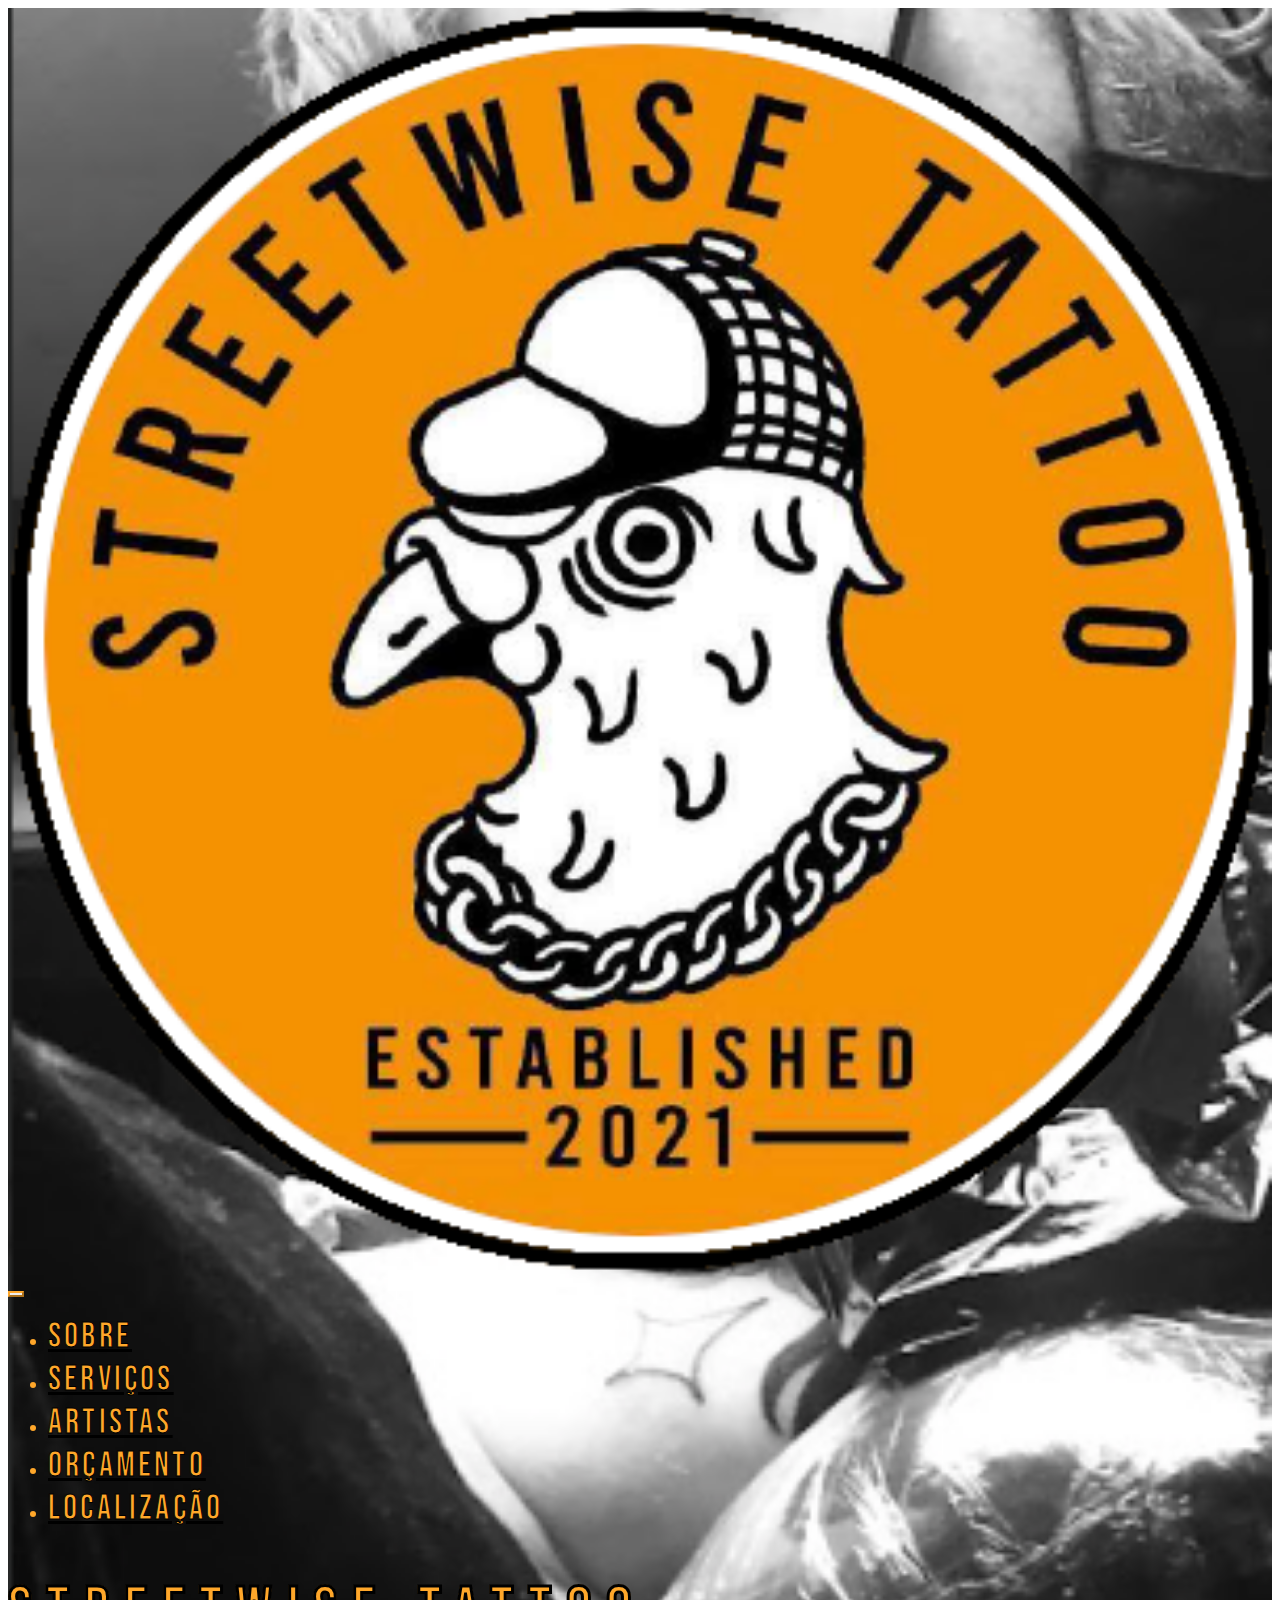
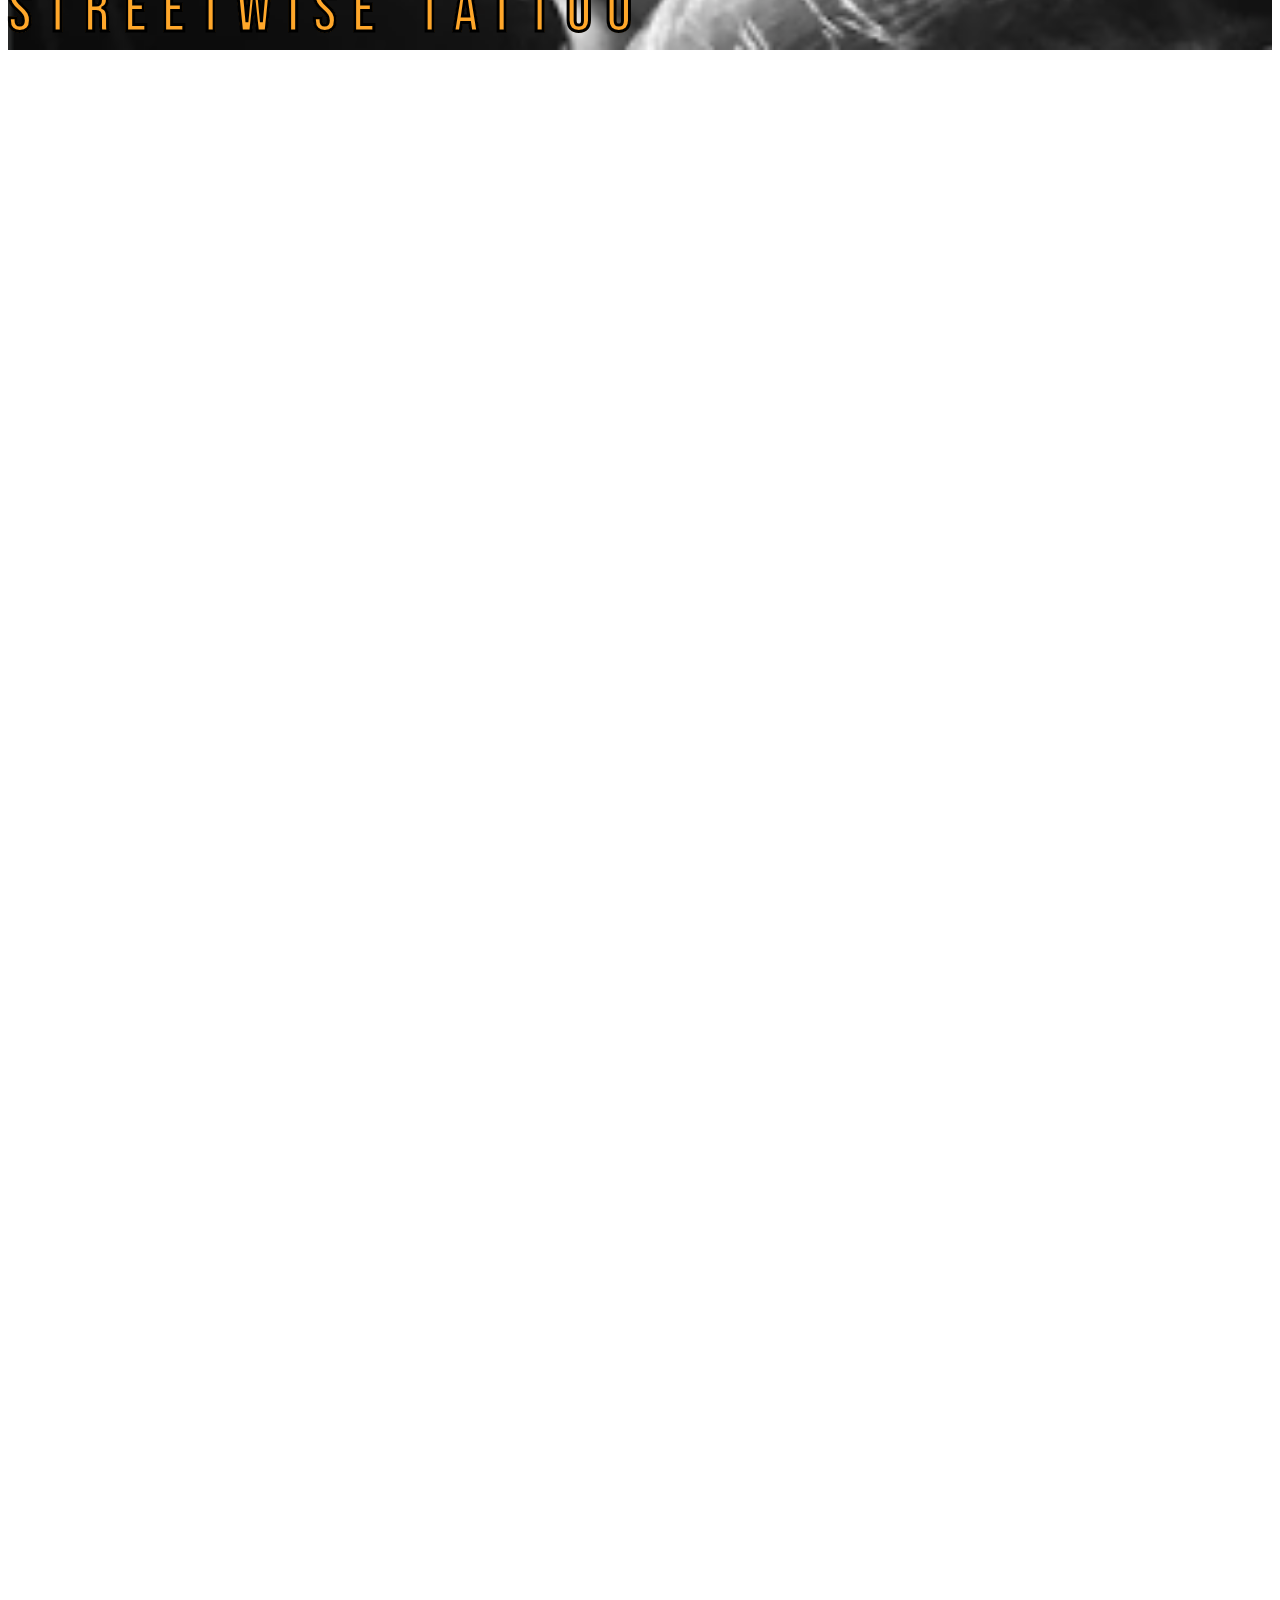
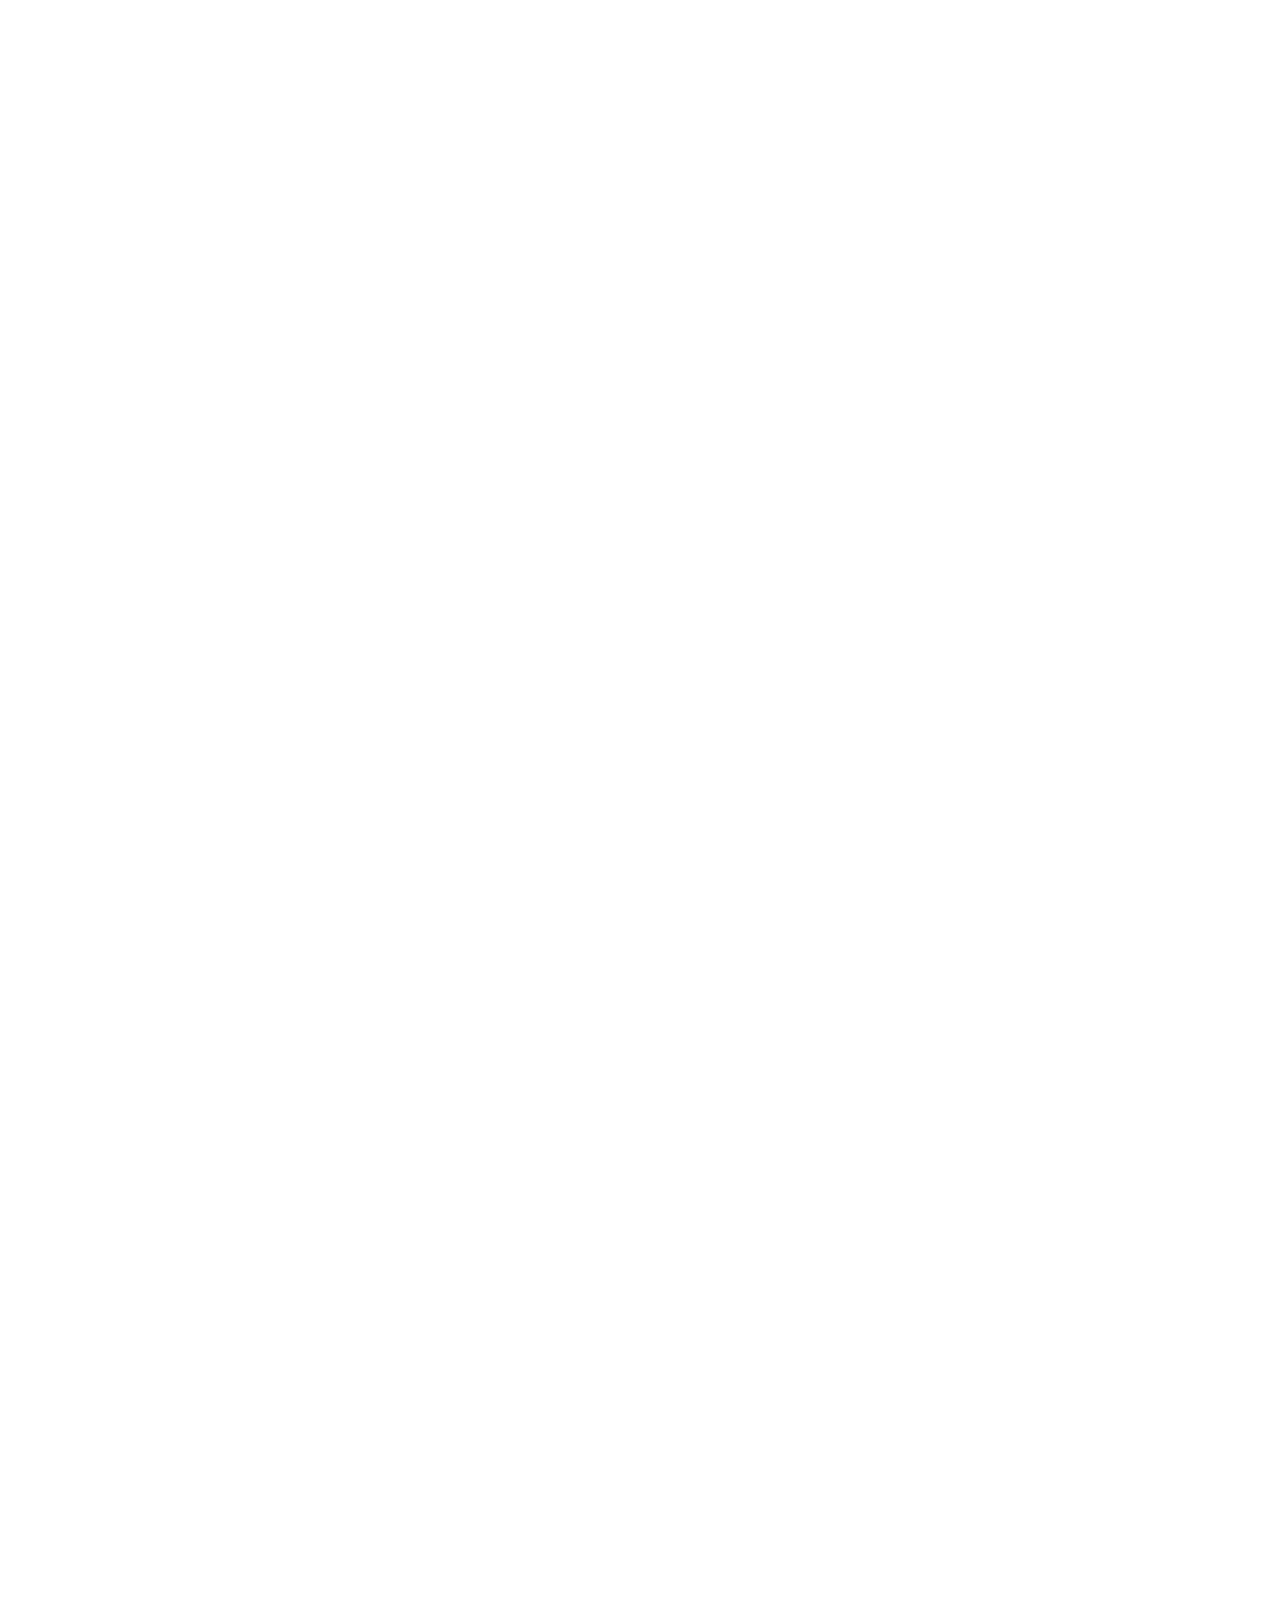
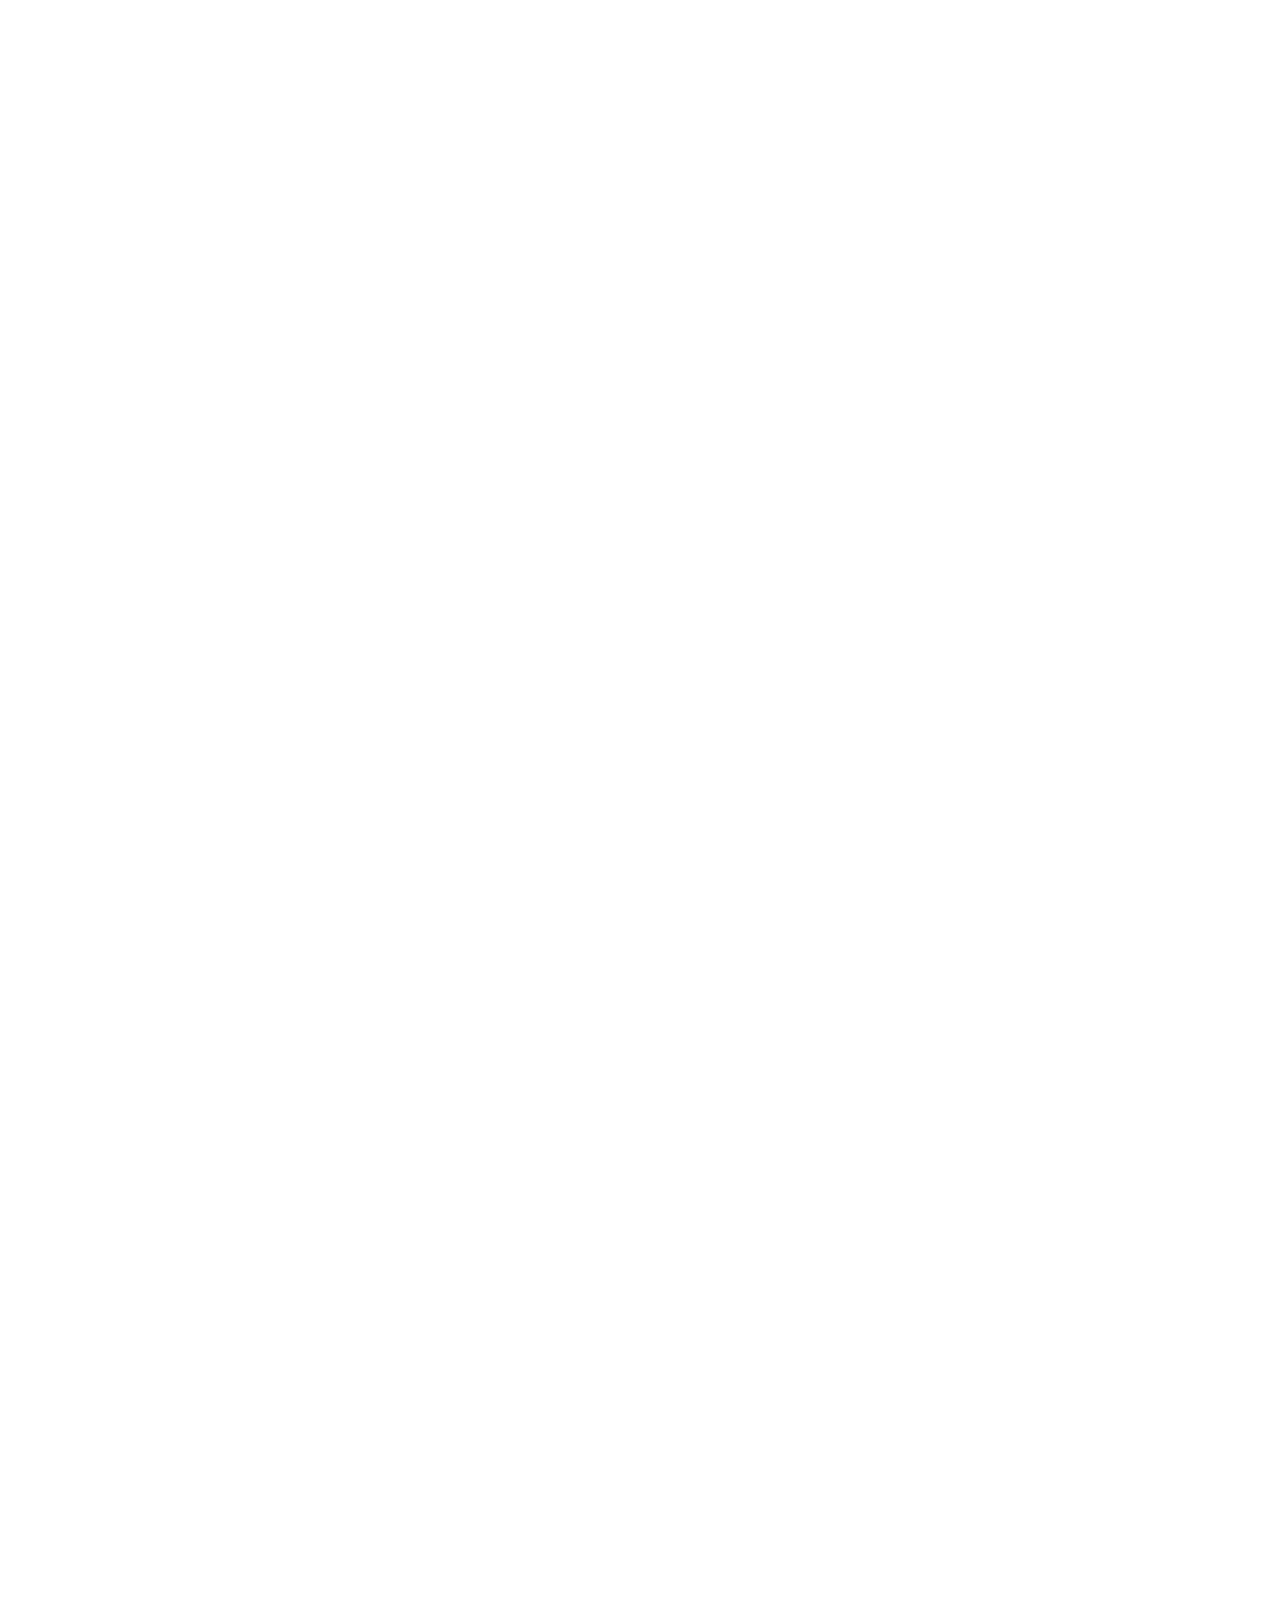
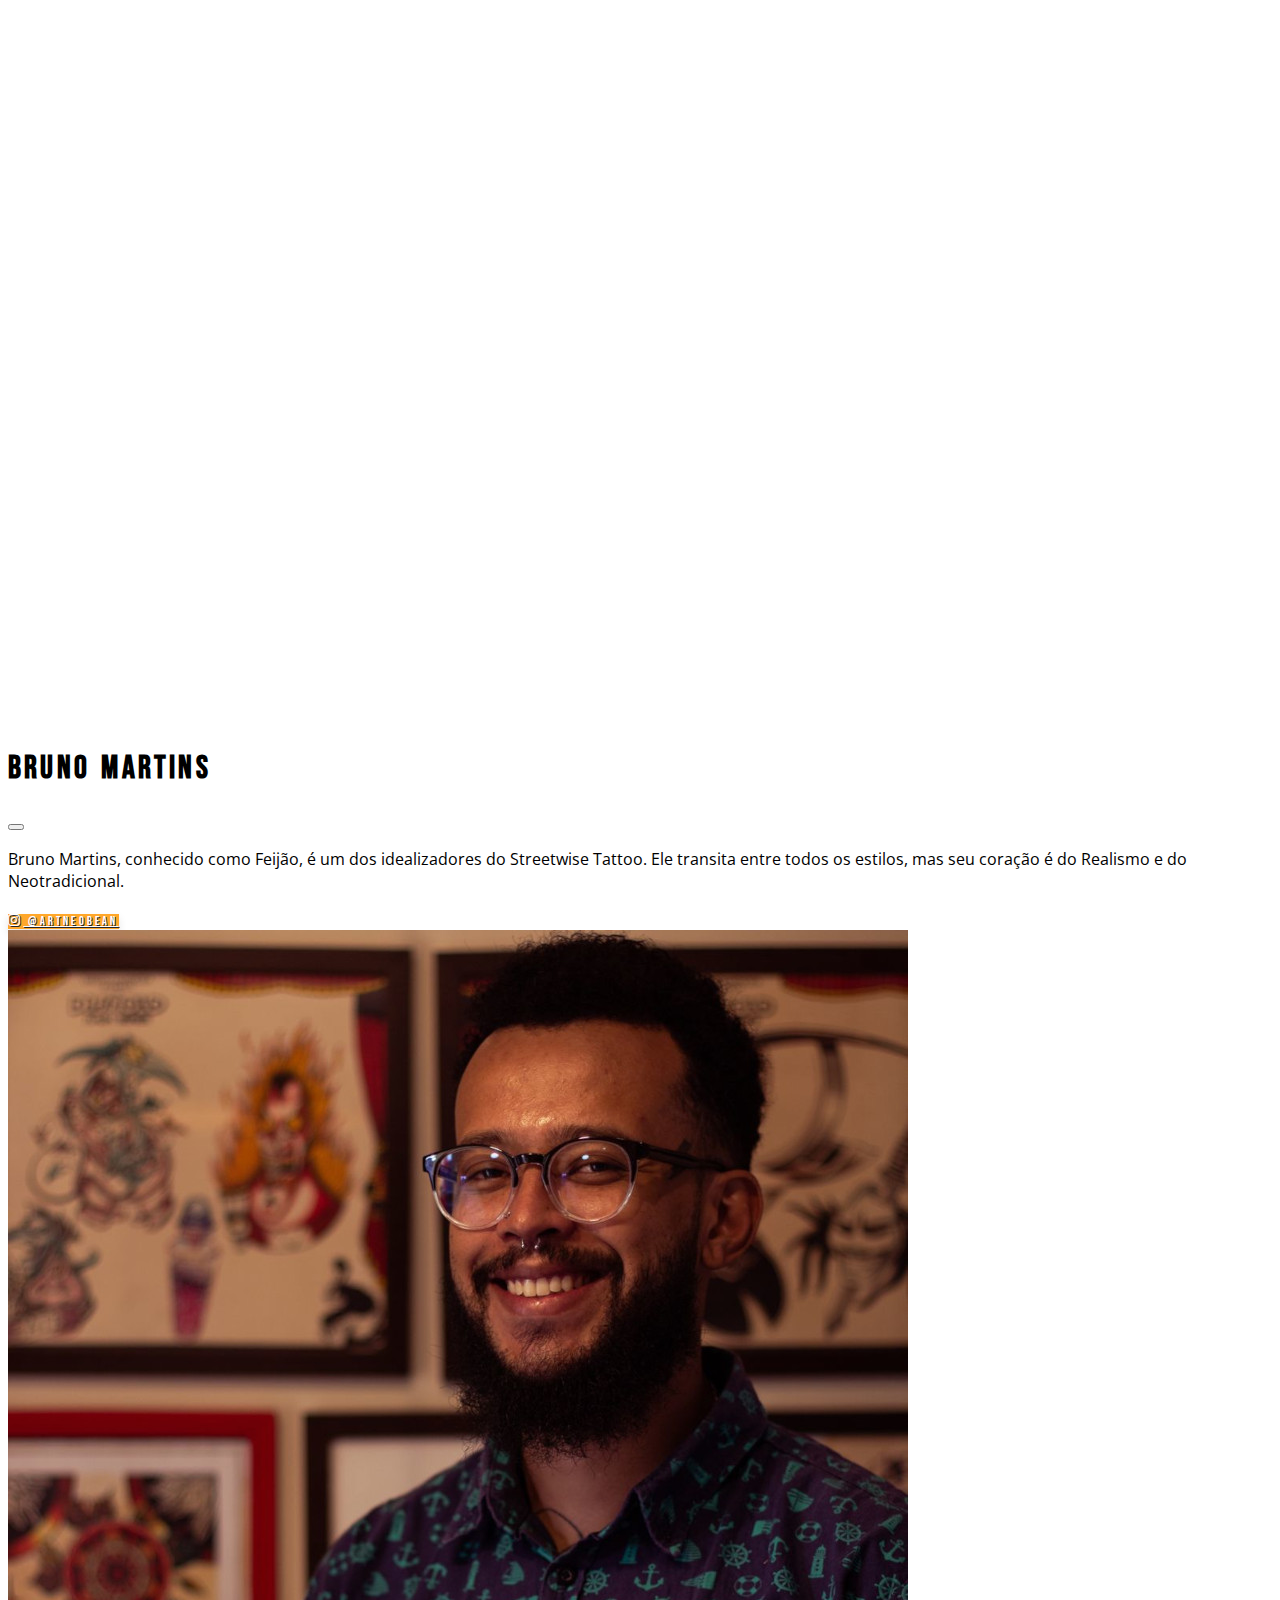
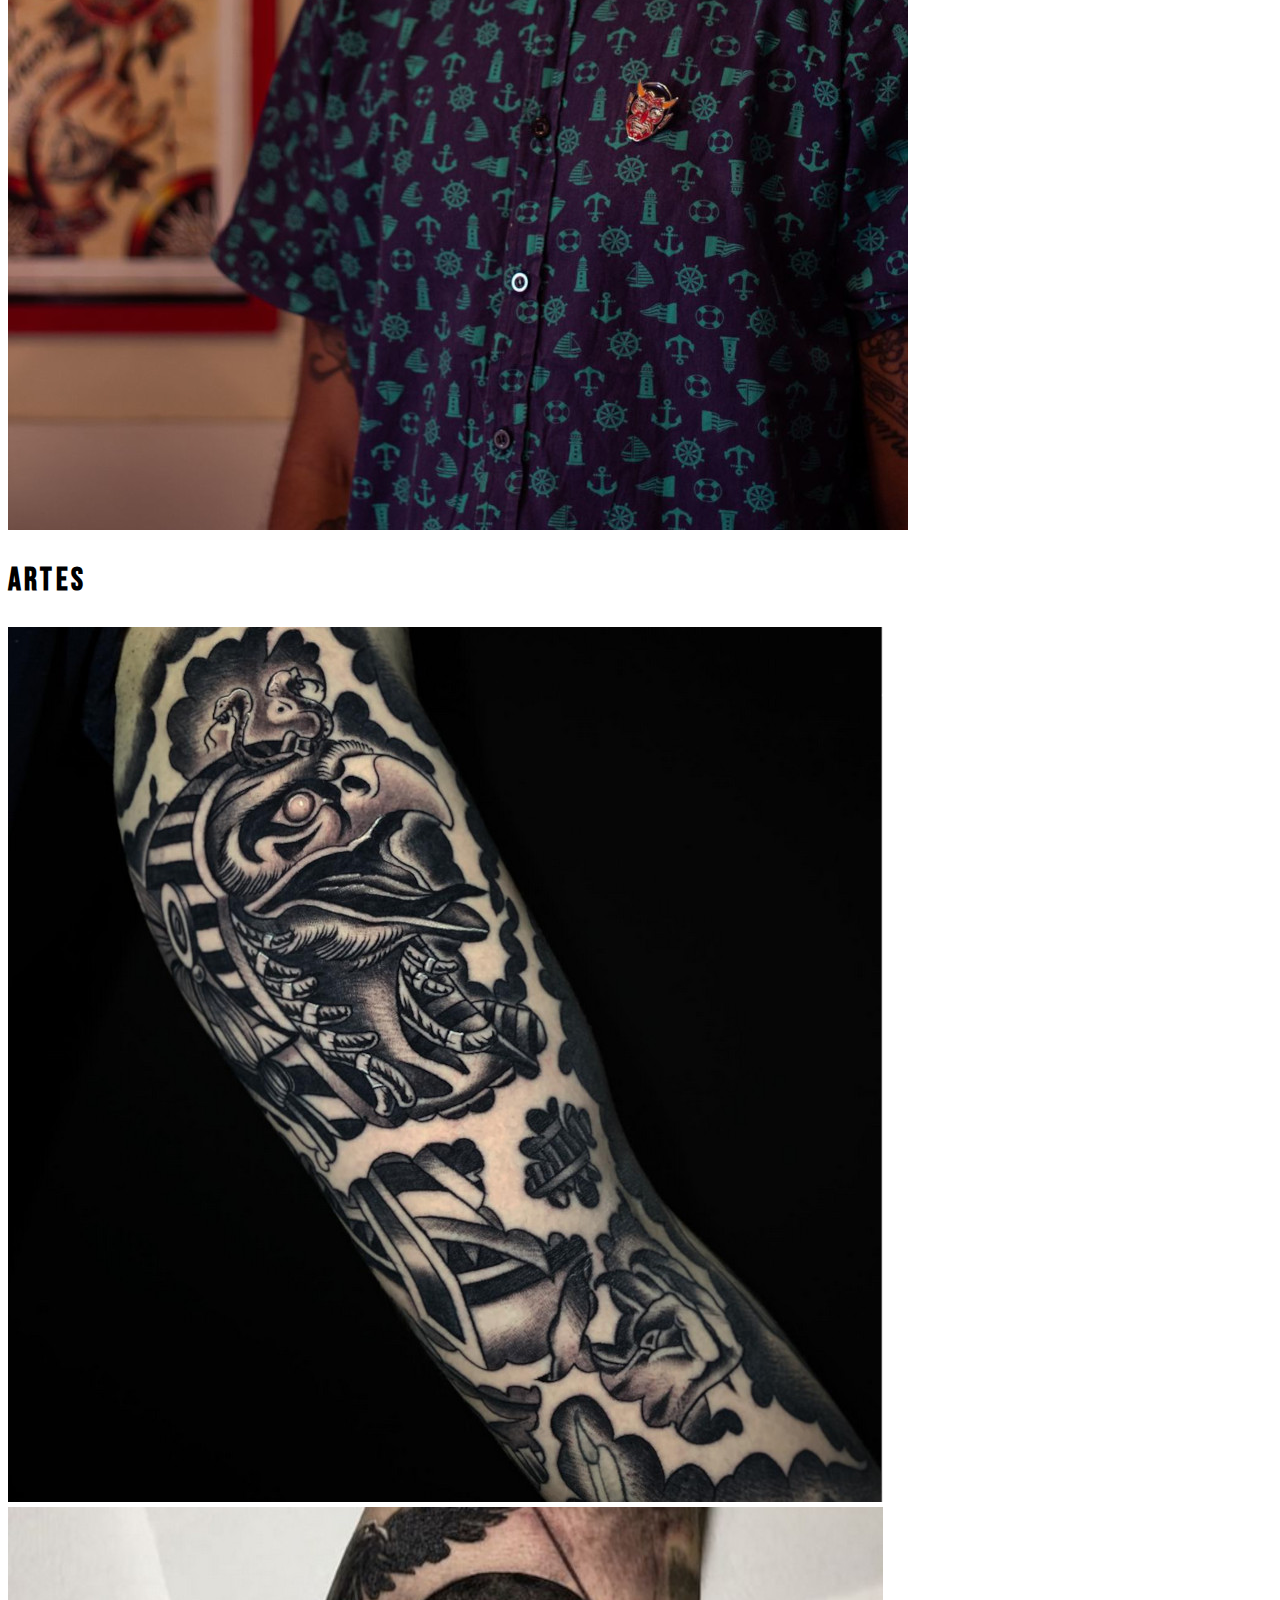
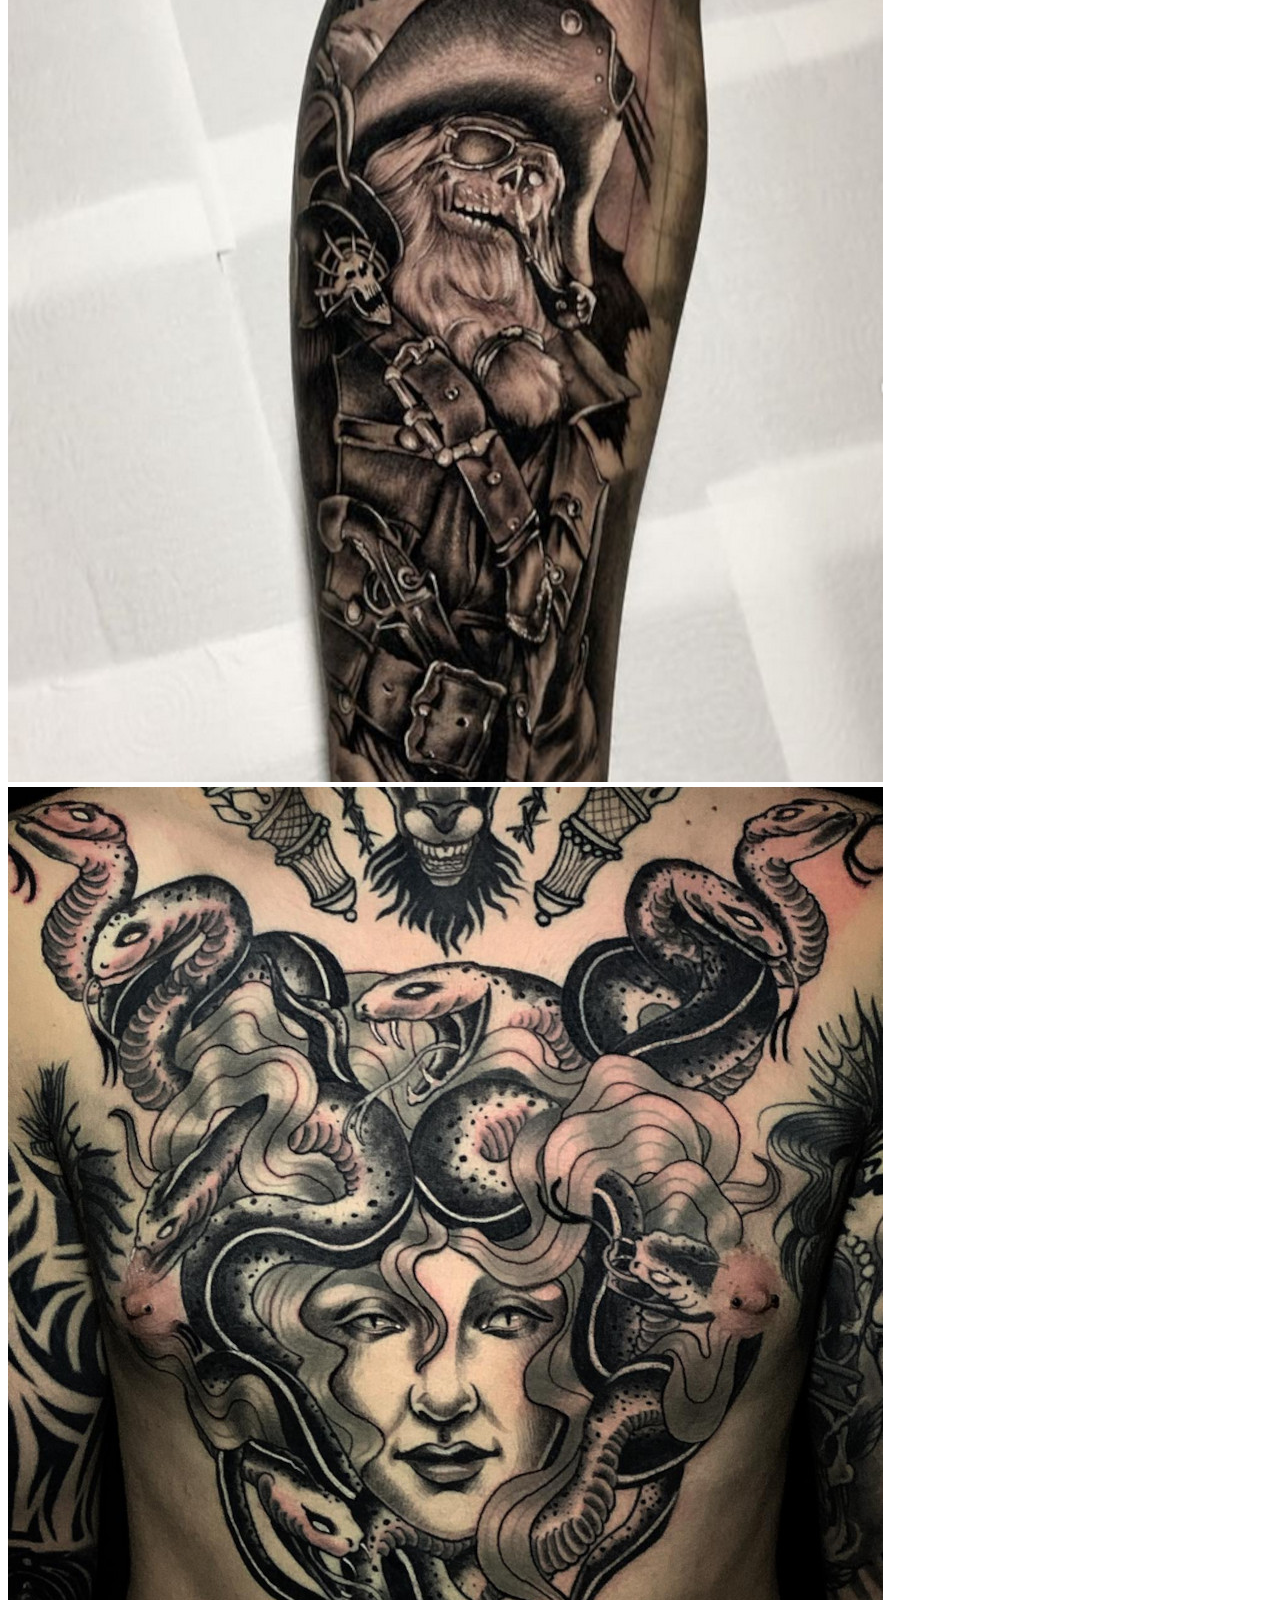
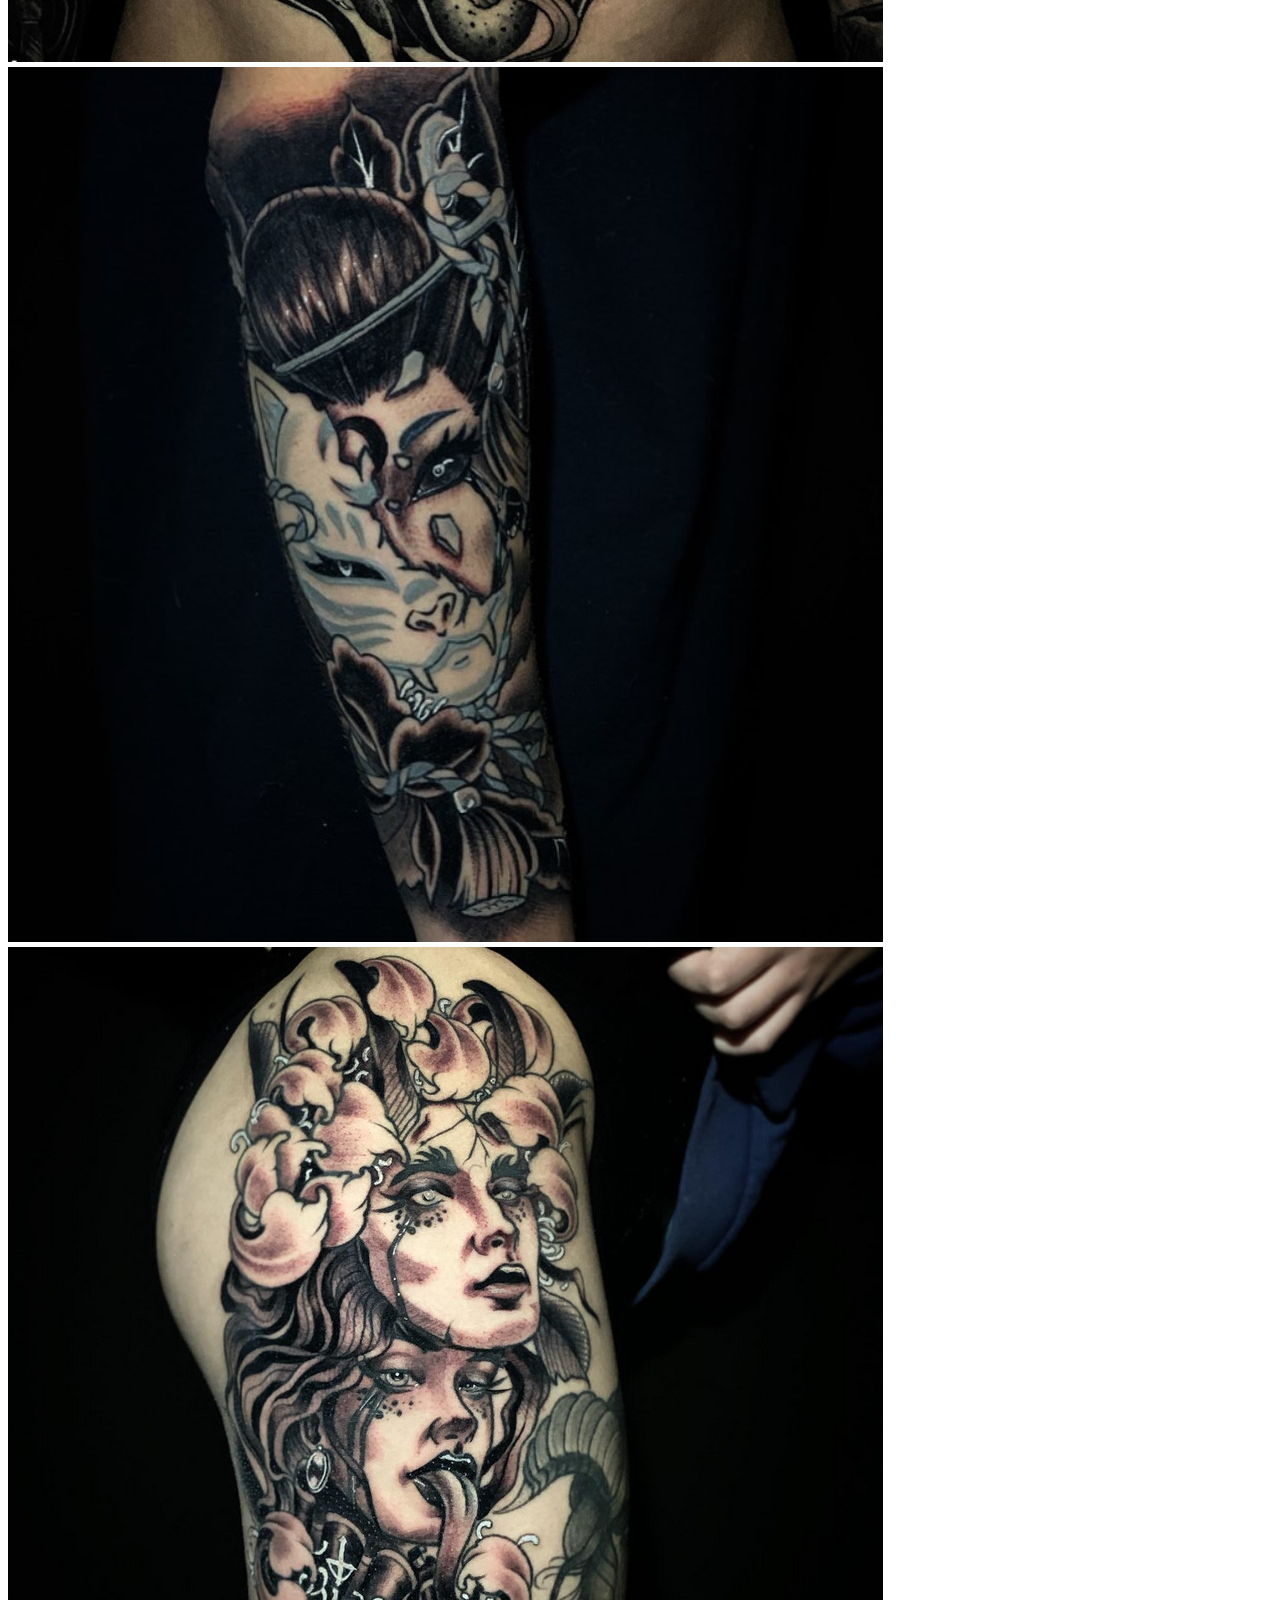
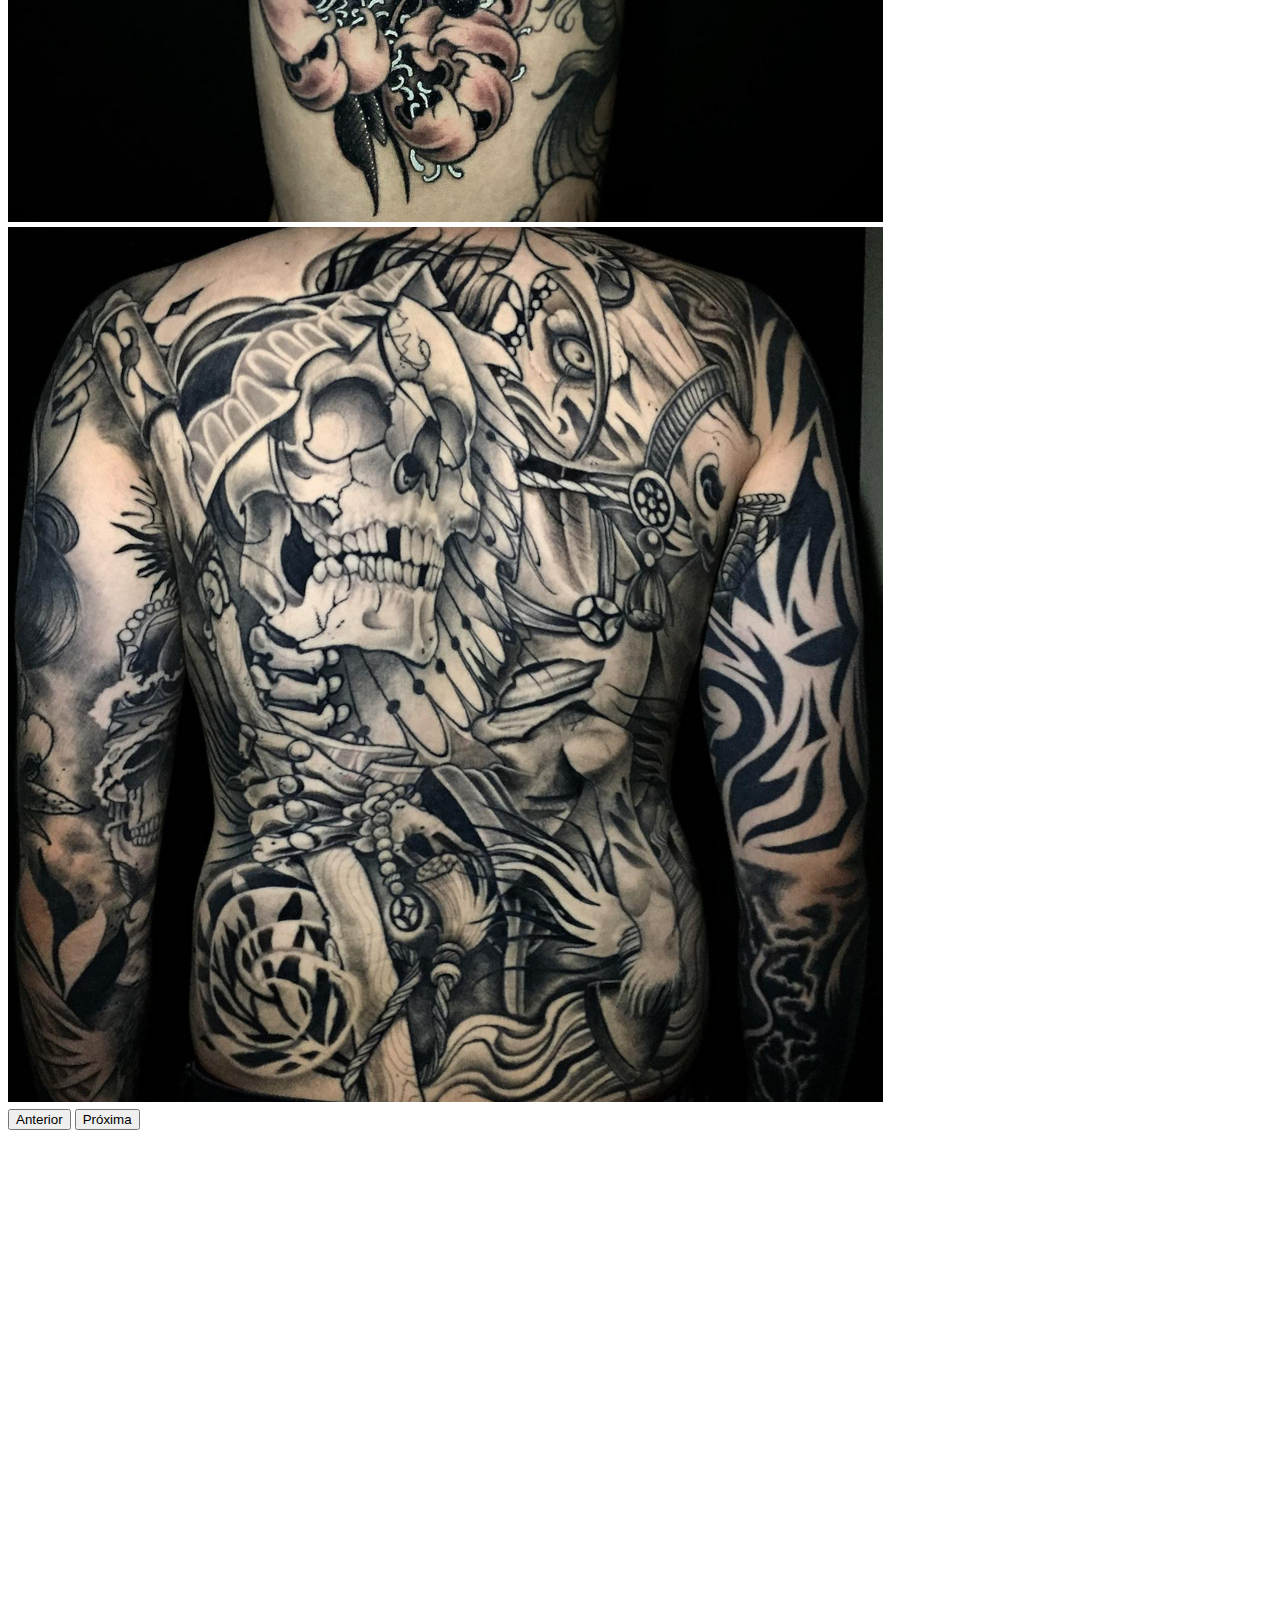
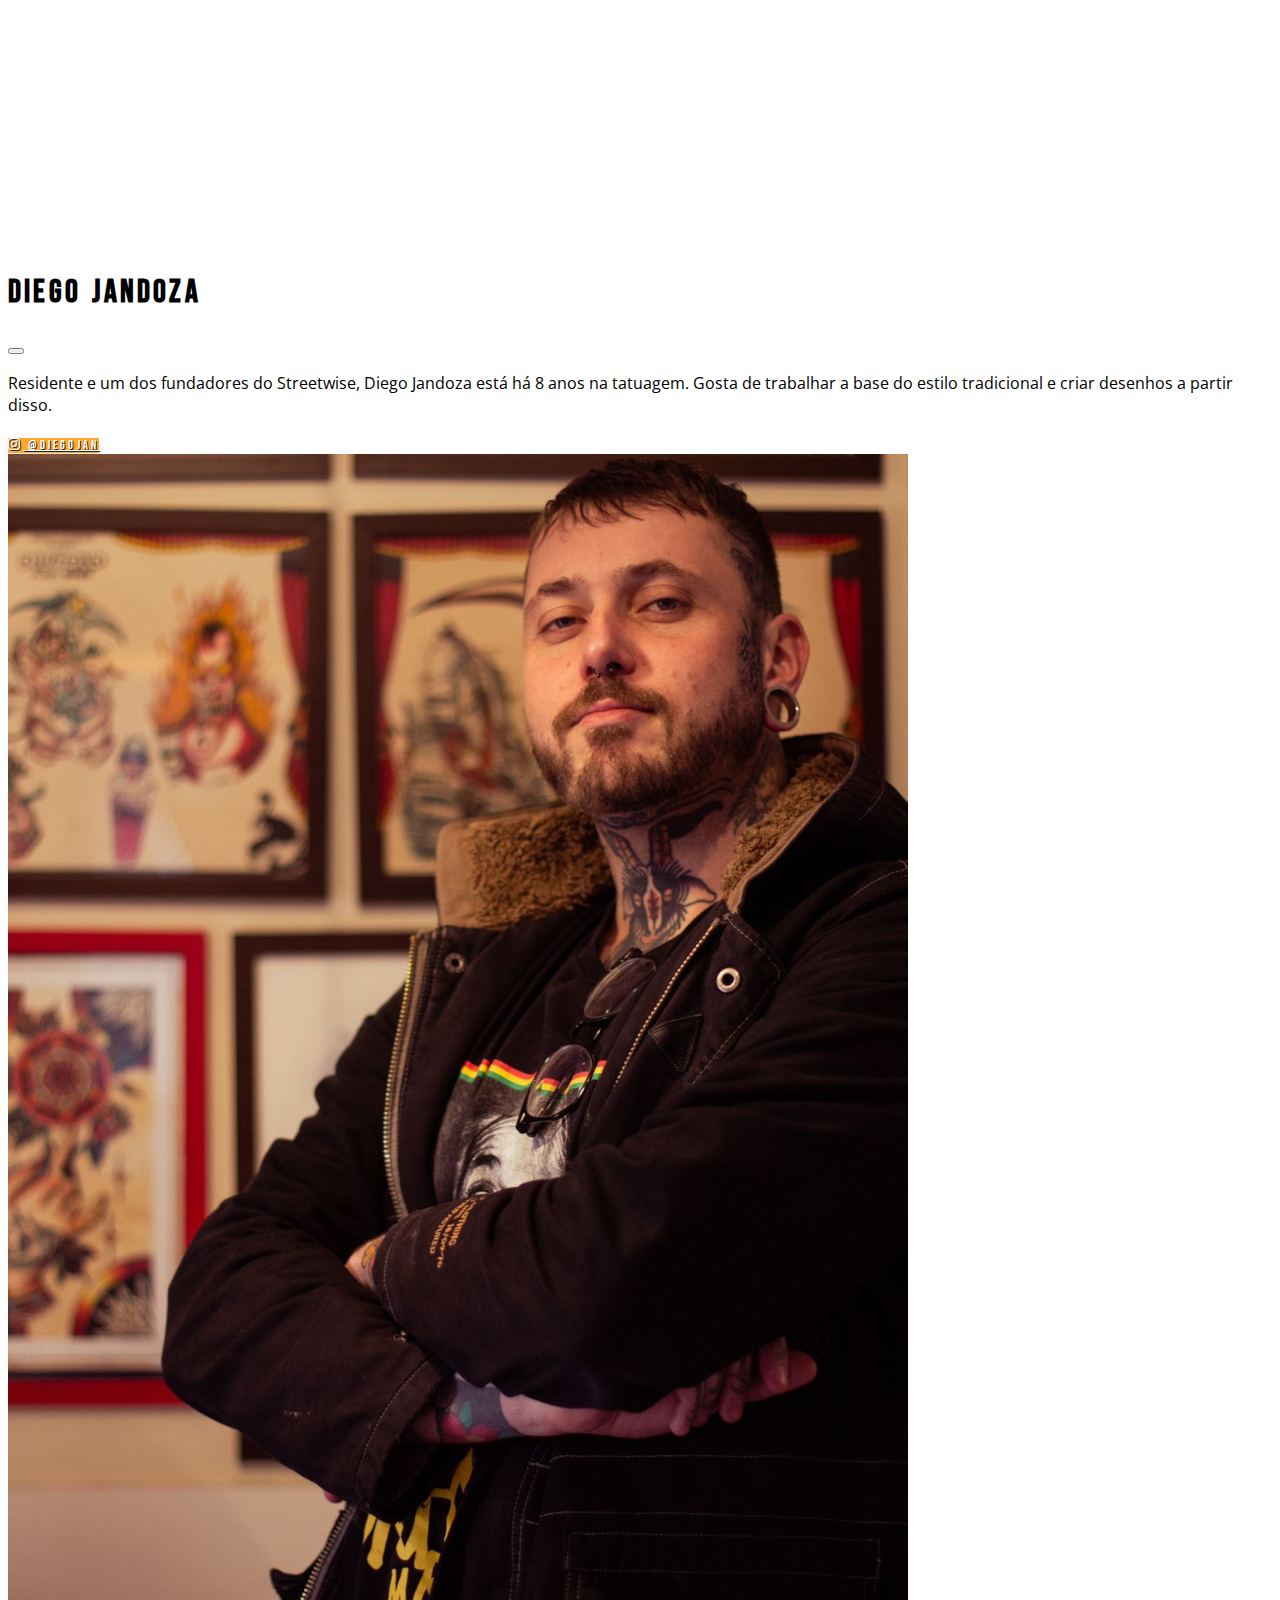
==== commit 5ef0773a: "fix: Seção contato, rodapé e ajustes menores" ====
--- a/index.html
+++ b/index.html
@@ -9,18 +9,16 @@
     <link href="https://cdn.jsdelivr.net/npm/bootstrap@5.3.2/dist/css/bootstrap.min.css" rel="stylesheet"
         integrity="sha384-T3c6CoIi6uLrA9TneNEoa7RxnatzjcDSCmG1MXxSR1GAsXEV/Dwwykc2MPK8M2HN" crossorigin="anonymous">
     <link rel="stylesheet" href="estilos/style.css" type="text/css">
-    <!-- Importação da biblioteca AOS-->
     <link href="https://unpkg.com/aos@2.3.1/dist/aos.css" rel="stylesheet">
-    
 </head>
 
 <body>
     <div class="container-fluid">
         <header class="mb-4 rounded-bottom">
-            <div class="container pb-4">
+            <div class="container mx-auto pb-4">
                 <nav class="navbar navbar-expand-lg">
                     <div class="container-fluid">
-                        <a href="#" class="navbar-brand">
+                        <a href="https://webcrafters-zl.github.io/streetwise-web/" class="navbar-brand">
                             <img class="logo" src="imagens/logo.png" alt="">
                         </a>
                         <button class="navbar-toggler ml-auto custom-toggler" type="button" data-bs-toggle="collapse"
@@ -29,12 +27,12 @@
                             <span class="navbar-toggler-icon"></span>
                         </button>
                         <div class="collapse navbar-collapse" id="navbarToggler">
-                            <menu class="navbar-nav ms-auto me-auto mb-2 mb-lg-0 text-uppercase">
-                                <li class="nav-item"><a class="nav-link" href="#sobre">Sobre</a></li>
-                                <li class="nav-item"><a class="nav-link" href="#servicos">Serviços</a></li>
-                                <li class="nav-item"><a class="nav-link" href="#artistas">Artistas</a></li>
-                                <li class="nav-item"><a class="nav-link" href="#orcamento">Orçamento</a></li>
-                                <li class="nav-item"><a class="nav-link" href="#contato">Contato</a></li>
+                            <menu class="navbar-nav ms-auto mb-2 mb-lg-0 text-uppercase">
+                                <li class="nav-item me-2"><a class="nav-link" href="#sobre">Sobre</a></li>
+                                <li class="nav-item me-2"><a class="nav-link" href="#servicos">Serviços</a></li>
+                                <li class="nav-item me-2"><a class="nav-link" href="#artistas">Artistas</a></li>
+                                <li class="nav-item me-2"><a class="nav-link" href="#orcamento">Orçamento</a></li>
+                                <li class="nav-item me-2"><a class="nav-link" href="#localizacao">Localização</a></li>
                             </menu>
                         </div>
                     </div>
@@ -59,17 +57,24 @@
                     </div>
                     <div data-aos="fade-left" data-aos-duration="1000">
                         <div class="col">
-                            <div class="container-fluid" id="p-estatico" >
-                                <p>A sabedoria das ruas, a malandragem, a sagacidade, a malícia, o jeitinho, a manha. Com
+                            <div class="container-fluid">
+                                <p class="p-estatico">A sabedoria das ruas, a malandragem, a sagacidade, a malícia, o
+                                    jeitinho, a manha.
+                                    Com
                                     esse nome forte acima de nós,
                                     declaramos através desse post o início de um novo ciclo. Uma idéia que surgiu
                                     despretenciosa e foi tomando uma forma muito maior do que imaginamos. </p>
-                                <p>O Streetwise Tattoo existe pela tatuagem de verdade, tendo o compromisso e o respeito com
-                                    a tradição sem saudosismo e com o corre de todos os envolvidos. Do tatuador ao cliente,
+                                <p class="p-estatico">O Streetwise Tattoo existe pela tatuagem de verdade, tendo o
+                                    compromisso e o respeito
+                                    com
+                                    a tradição sem saudosismo e com o corre de todos os envolvidos. Do tatuador ao
+                                    cliente,
                                     o guest, o gerente, o aprendiz, os vizinhos.
                                     Estamos aqui por todos que somam na cultura de rua em geral.</p>
-                                <p>Obrigado a todos que fortaleceram o corre desde o começo, desde a mudança até a
-                                    estruturação do espaço. Sozinho ninguém faz nada! Sejam bem vindos, vamos botar tinta em
+                                <p class="p-estatico">Obrigado a todos que fortaleceram o corre desde o começo, desde a
+                                    mudança até a
+                                    estruturação do espaço. Sozinho ninguém faz nada! Sejam bem vindos, vamos botar
+                                    tinta em
                                     geral! Seguimos! Zona leste, Vila Matilde</p>
                             </div>
                         </div>
@@ -102,8 +107,9 @@
                             </div>
                             <div class="col-md-8 order-2 order-md-1">
                                 <div data-aos="fade-right" data-aos-duration="1000">
-                                    <div class="container-fluid" id="p-estatico">
-                                        <p class="text-start text-md-end">Nossa equipe apaixonada e talentosa está pronta
+                                    <div class="container-fluid">
+                                        <p class="text-end p-estatico">Nossa equipe apaixonada e talentosa está
+                                            pronta
                                             para criar tatuagens que contam histórias,
                                             expressam
                                             personalidades e eternizam momentos. Com uma abordagem personalizada, cada
@@ -112,7 +118,8 @@
                                             elaborado para refletir a singularidade de cada cliente. Estamos aqui para
                                             transformar suas
                                             ideias em
-                                            tatuagens autênticas e significativas. Navegue por nossos serviços e descubra
+                                            tatuagens autênticas e significativas. Navegue por nossos serviços e
+                                            descubra
                                             como podemos
                                             tornar sua
                                             próxima tatuagem uma experiência verdadeiramente única e memorável.</p>
@@ -123,47 +130,53 @@
                     </div>
                 </div>
                 <div class="row">
-                        <div class="col-md">
-                            <div data-aos="fade-down" data-aos-duration="1000">
-                                <div class="container">
-                                    <h3 class="text-center">Piercing</h3>
-                                </div>
-                            </div>
-                            <div class="row align-items-center">
-                                <div class="col-md-4 order-1 order-md-1">
-                                    <div data-aos="fade-right" data-aos-duration="1000">
-                                        <div class="container-fluid">
-                                            <img src="imagens/piercing.jpg" class="img-fluid border-custom increased-size" alt="Imagem">
-                                        </div>
-                                    </div>
-                                </div>
-                                <div class="col-md-8 order-2 order-md-2">
-                                    <div data-aos="fade-left" data-aos-duration="1000">
-                                        <div class="container-fluid" id="p-estatico">
-                                            <p>Onde a arte corporal encontra a expressão individual. Nosso estúdio é um espaço
-                                                dedicado à criação de
-                                                experiências de piercing personalizadas e de alta qualidade. Com uma equipe
-                                                experiente e focada na
-                                                segurança, estamos comprometidos em oferecer uma variedade de opções de piercing
-                                                para realçar sua beleza
-                                                e estilo.</p>
-                                        </div>
-                                    </div>
-                                </div>
-                            </div>
-                        </div>
+                    <div class="col-md">
+                        <div data-aos="fade-down" data-aos-duration="1000">
+
+                        </div>
+                        <div class="row align-items-center">
+                            <div class="col-md-4 order-1 order-md-1">
+                                <div data-aos="fade-right" data-aos-duration="1000">
+                                    <div class="container-fluid">
+                                        <img src="imagens/piercing.jpg" class="img-fluid border-custom increased-size"
+                                            alt="Imagem">
+                                    </div>
+                                </div>
+                            </div>
+                            <div class="col-md-8 order-2 order-md-2">
+                                <div data-aos="fade-left" data-aos-duration="1000">
+                                    <div class="container-fluid">
+                                        <div class="container">
+                                            <h3 class="text-center">Piercing</h3>
+                                        </div>
+                                        <p class="p-estatico">Onde a arte corporal encontra a expressão individual.
+                                            Nosso estúdio é um
+                                            espaço
+                                            dedicado à criação de
+                                            experiências de piercing personalizadas e de alta qualidade. Com uma equipe
+                                            experiente e focada na
+                                            segurança, estamos comprometidos em oferecer uma variedade de opções de
+                                            piercing
+                                            para realçar sua beleza
+                                            e estilo.</p>
+                                    </div>
+                                </div>
+                            </div>
+                        </div>
+                    </div>
                 </div>
         </section>
         <section id="artistas" class="artistas mb-4">
             <div class="container">
-                <h2 class="text-center text-uppercase underline-title" data-aos="zoom-in" data-aos-duration="1000">Artistas</h2>
+                <h2 class="text-center text-uppercase underline-title" data-aos="zoom-in" data-aos-duration="1000">
+                    Artistas</h2>
             </div>
             <div class="container-fluid p-4" id="container-artistas">
                 <div class="row row-cols-1 row-cols-md-3 g-4">
                     <div class="col">
                         <div class="card h-100" data-aos="fade-right" data-aos-duration="1000">
                             <div class="card-header">
-                                <h5 class="text-center">Bruno Martins</h5>
+                                <h5 class="text-center">Bruno</h5>
                             </div>
                             <div class="card-body">
                                 <img src="imagens/artistas/bruno/perfil.jpeg" class="card-img-top" alt="">
@@ -175,8 +188,9 @@
                                 </div>
                             </div>
                         </div>
-                        <div class="modal fade" id="modalArtista01" tabindex="-1" aria-labelledby="modalArtista01Label" aria-hidden="true">
-                            <div class="modal-dialog" >
+                        <div class="modal fade" id="modalArtista01" tabindex="-1" aria-labelledby="modalArtista01Label"
+                            aria-hidden="true">
+                            <div class="modal-dialog">
                                 <div class="modal-content">
                                     <div class="modal-header">
                                         <h1 class="modal-title fs-5" id="modalArtista01">Bruno Martins</h1>
@@ -184,7 +198,7 @@
                                             aria-label="Close"></button>
                                     </div>
                                     <div class="modal-body">
-                                        <div class="card mb-3 h-100" >
+                                        <div class="card mb-3 h-100">
                                             <div class="row g-0">
                                                 <div class="col-md-8 order-2 order-md-1">
                                                     <div class="card-body">
@@ -192,13 +206,12 @@
                                                             Bruno Martins, conhecido como Feijão, é um dos idealizadores
                                                             do Streetwise Tattoo. Ele transita entre todos os estilos,
                                                             mas seu coração é do
-                                                            Realismo e do Neotradicional. Sempre carinhoso e disposto a
-                                                            entregar o melhor de cada trabalho que coloca suas mãos.
+                                                            Realismo e do Neotradicional.
                                                         </p>
                                                     </div>
                                                     <div class="card-footer text-center text-md-end">
 
-                                                        <a target="_blank" rel="noopener noreferrer"
+                                                        <a class="btn" target="_blank" rel="noopener noreferrer"
                                                             href="https://www.instagram.com/artneobean/">
                                                             <i class="bi bi-instagram"></i>
                                                             @artneobean
@@ -207,7 +220,7 @@
                                                 </div>
                                                 <div class="col-md-4 order-1 order-md-2">
                                                     <img src="imagens/artistas/bruno/perfil.jpeg"
-                                                        class="img-fluid rounded-end" alt="...">
+                                                        class="img-fluid rounded" alt="...">
                                                 </div>
                                             </div>
                                         </div>
@@ -244,12 +257,12 @@
                                             <button class="carousel-control-prev" type="button"
                                                 data-bs-target="#carouselArtista01" data-bs-slide="prev">
                                                 <span class="carousel-control-prev-icon" aria-hidden="true"></span>
-                                                <span class="visually-hidden">Previous</span>
+                                                <span class="visually-hidden">Anterior</span>
                                             </button>
                                             <button class="carousel-control-next" type="button"
                                                 data-bs-target="#carouselArtista01" data-bs-slide="next">
                                                 <span class="carousel-control-next-icon" aria-hidden="true"></span>
-                                                <span class="visually-hidden">Next</span>
+                                                <span class="visually-hidden">Próxima</span>
                                             </button>
                                         </div>
                                     </div>
@@ -260,7 +273,7 @@
                     <div class="col">
                         <div class="card h-100" data-aos="fade-down" data-aos-duration="1000" id="div-mobile">
                             <div class="card-header">
-                                <h5 class="text-center">Diego Jandoza</h5>
+                                <h5 class="text-center">Diego</h5>
                             </div>
                             <div class="card-body">
                                 <img src="imagens/artistas/diego/perfil.jpeg" class="card-img-top" alt="">
@@ -289,12 +302,11 @@
                                                         <p class="card-text text-md-end">
                                                             Residente e um dos fundadores do Streetwise, Diego Jandoza
                                                             está há 8 anos na tatuagem. Gosta de trabalhar a base do
-                                                            estilo tradicional e criar desenhos a partir disso. Cores
-                                                            vibrantes e linhas cremosas compõe as pecas dele.
+                                                            estilo tradicional e criar desenhos a partir disso.
                                                         </p>
                                                     </div>
                                                     <div class="card-footer text-center text-md-end">
-                                                        <a target="_blank" rel="noopener noreferrer"
+                                                        <a class="btn" target="_blank" rel="noopener noreferrer"
                                                             href="https://www.instagram.com/diegojan/">
                                                             <i class="bi bi-instagram"></i>
                                                             @diegojan
@@ -303,7 +315,7 @@
                                                 </div>
                                                 <div class="col-md-4 order-1 order-md-2">
                                                     <img src="imagens/artistas/diego/perfil.jpeg"
-                                                        class="img-fluid rounded-end" alt="...">
+                                                        class="img-fluid rounded" alt="...">
                                                 </div>
                                             </div>
                                         </div>
@@ -340,12 +352,12 @@
                                             <button class="carousel-control-prev" type="button"
                                                 data-bs-target="#carouselArtista02" data-bs-slide="prev">
                                                 <span class="carousel-control-prev-icon" aria-hidden="true"></span>
-                                                <span class="visually-hidden">Previous</span>
+                                                <span class="visually-hidden">Anterior</span>
                                             </button>
                                             <button class="carousel-control-next" type="button"
                                                 data-bs-target="#carouselArtista02" data-bs-slide="next">
                                                 <span class="carousel-control-next-icon" aria-hidden="true"></span>
-                                                <span class="visually-hidden">Next</span>
+                                                <span class="visually-hidden">Próxima</span>
                                             </button>
                                         </div>
                                     </div>
@@ -356,7 +368,7 @@
                     <div class="col">
                         <div class="card h-100" data-aos="fade-left" data-aos-duration="1000">
                             <div class="card-header">
-                                <h5 class="text-center">Rafaela Martins</h5>
+                                <h5 class="text-center">Rafaela</h5>
                             </div>
                             <div class="card-body">
                                 <img src="imagens/artistas/rafaela/perfil.jpeg" class="card-img-top" alt="">
@@ -384,14 +396,12 @@
                                                     <div class="card-body">
                                                         <p class="card-text text-md-end">
                                                             A Rafa Martins chegou pra fechar o time e trazer o Lettering
-                                                            pra dentro da loja. Sempre estudando e lançando pepita atrás
-                                                            de pepita, ela sempre procura extrair o máximo de acabamento
-                                                            e movimento do corpo. Além disso, ela trabalha também
+                                                            pra dentro da loja. Além disso, ela trabalha também
                                                             executa ornamentos, mandalas e se arrisca até no realismo.
                                                         </p>
                                                     </div>
                                                     <div class="card-footer text-center text-md-end">
-                                                        <a target="_blank" rel="noopener noreferrer"
+                                                        <a class="btn" target="_blank" rel="noopener noreferrer"
                                                             href="https://www.instagram.com/rafa.tattoo011/">
                                                             <i class="bi bi-instagram"></i>
                                                             @rafa.tattoo011
@@ -400,7 +410,7 @@
                                                 </div>
                                                 <div class="col-md-4 order-1 order-md-2">
                                                     <img src="imagens/artistas/rafaela/perfil.jpeg"
-                                                        class="img-fluid rounded-end" alt="...">
+                                                        class="img-fluid rounded" alt="...">
                                                 </div>
                                             </div>
                                         </div>
@@ -437,12 +447,12 @@
                                             <button class="carousel-control-prev" type="button"
                                                 data-bs-target="#carouselArtista03" data-bs-slide="prev">
                                                 <span class="carousel-control-prev-icon" aria-hidden="true"></span>
-                                                <span class="visually-hidden">Previous</span>
+                                                <span class="visually-hidden">Anterior</span>
                                             </button>
                                             <button class="carousel-control-next" type="button"
                                                 data-bs-target="#carouselArtista03" data-bs-slide="next">
                                                 <span class="carousel-control-next-icon" aria-hidden="true"></span>
-                                                <span class="visually-hidden">Next</span>
+                                                <span class="visually-hidden">Próxima</span>
                                             </button>
                                         </div>
                                     </div>
@@ -453,7 +463,7 @@
                     <div class="col">
                         <div class="card h-100" data-aos="fade-right" data-aos-duration="1000">
                             <div class="card-header">
-                                <h5 class="text-center">Jenifer Campos</h5>
+                                <h5 class="text-center">Jenifer</h5>
                             </div>
                             <div class="card-body">
                                 <img src="imagens/artistas/jenifer/perfil.jpg" class="card-img-top" alt="">
@@ -483,12 +493,10 @@
                                                             Diretamente de Santo André, a Jenifer vem com seus desenhos
                                                             ultra
                                                             carinhosos e muita disposição pra encher a pele de vocês.
-                                                            Apesar do pouco tempo de profissão, já demonstra muito
-                                                            estudo, dedicação e bom gosto pra tatuagem.
                                                         </p>
                                                     </div>
                                                     <div class="card-footer text-center text-md-end">
-                                                        <a target="_blank" rel="noopener noreferrer"
+                                                        <a class="btn" target="_blank" rel="noopener noreferrer"
                                                             href="https://www.instagram.com/jen.ttt/">
                                                             <i class="bi bi-instagram"></i>
                                                             @jen.ttt
@@ -497,7 +505,7 @@
                                                 </div>
                                                 <div class="col-md-4 order-1 order-md-2">
                                                     <img src="imagens/artistas/jenifer/perfil.jpg"
-                                                        class="img-fluid rounded-end" alt="...">
+                                                        class="img-fluid rounded" alt="...">
                                                 </div>
                                             </div>
                                         </div>
@@ -534,12 +542,12 @@
                                             <button class="carousel-control-prev" type="button"
                                                 data-bs-target="#carouselArtista04" data-bs-slide="prev">
                                                 <span class="carousel-control-prev-icon" aria-hidden="true"></span>
-                                                <span class="visually-hidden">Previous</span>
+                                                <span class="visually-hidden">Anterior</span>
                                             </button>
                                             <button class="carousel-control-next" type="button"
                                                 data-bs-target="#carouselArtista04" data-bs-slide="next">
                                                 <span class="carousel-control-next-icon" aria-hidden="true"></span>
-                                                <span class="visually-hidden">Next</span>
+                                                <span class="visually-hidden">Próxima</span>
                                             </button>
                                         </div>
                                     </div>
@@ -550,7 +558,7 @@
                     <div class="col">
                         <div class="card h-100" data-aos="fade-up" data-aos-duration="1000">
                             <div class="card-header">
-                                <h5 class="text-center">Henrique Riquelmes</h5>
+                                <h5 class="text-center">Henrique</h5>
                             </div>
                             <div class="card-body">
                                 <img src="imagens/artistas/henrique/perfil.jpeg" class="card-img-top" alt="">
@@ -583,7 +591,7 @@
                                                         </p>
                                                     </div>
                                                     <div class="card-footer text-center text-md-end">
-                                                        <a target="_blank" rel="noopener noreferrer"
+                                                        <a class="btn" target="_blank" rel="noopener noreferrer"
                                                             href="https://www.instagram.com/riktattoo_/">
                                                             <i class="bi bi-instagram"></i>
                                                             @riktattoo_
@@ -592,7 +600,7 @@
                                                 </div>
                                                 <div class="col-md-4 order-1 order-md-2">
                                                     <img src="imagens/artistas/henrique/perfil.jpeg"
-                                                        class="img-fluid rounded-end" alt="...">
+                                                        class="img-fluid rounded" alt="...">
                                                 </div>
                                             </div>
                                         </div>
@@ -629,12 +637,12 @@
                                             <button class="carousel-control-prev" type="button"
                                                 data-bs-target="#carouselArtista05" data-bs-slide="prev">
                                                 <span class="carousel-control-prev-icon" aria-hidden="true"></span>
-                                                <span class="visually-hidden">Previous</span>
+                                                <span class="visually-hidden">Anterior</span>
                                             </button>
                                             <button class="carousel-control-next" type="button"
                                                 data-bs-target="#carouselArtista05" data-bs-slide="next">
                                                 <span class="carousel-control-next-icon" aria-hidden="true"></span>
-                                                <span class="visually-hidden">Next</span>
+                                                <span class="visually-hidden">Próxima</span>
                                             </button>
                                         </div>
                                     </div>
@@ -644,8 +652,8 @@
                     </div>
                     <div class="col">
                         <div class="card h-100" data-aos="fade-left" data-aos-duration="1000">
-                            <div class="card-header" >
-                                <h5 class="text-center" >Giovanni Gualtieroni</h5>
+                            <div class="card-header">
+                                <h5 class="text-center">Giovanni</h5>
                             </div>
                             <div class="card-body">
                                 <img src="imagens/artistas/giovanni/perfil.jpeg" class="card-img-top" alt="">
@@ -659,7 +667,7 @@
                         </div>
                         <div class="modal fade" id="modalArtista06" tabindex="-1" aria-labelledby="modalArtista06Label"
                             aria-hidden="true">
-                            <div class="modal-dialog modal-dialog-scrollable">
+                            <div class="modal-dialog">
                                 <div class="modal-content">
                                     <div class="modal-header">
                                         <h1 class="modal-title fs-5" id="modalArtista06">Giovanni Gualtieroni</h1>
@@ -674,12 +682,11 @@
                                                         <p class="card-text text-md-end">
                                                             Giovanni Gualtieroni está conosco a mais de um ano. Nesse
                                                             tempo ele se dedica ao estudo do Neotrad e do tradicional
-                                                            Moderno. Sempre pintando, estudando aplicação em pele
-                                                            sintética e criando novas peças.
+                                                            Moderno.
                                                         </p>
                                                     </div>
                                                     <div class="card-footer text-center text-md-end">
-                                                        <a target="_blank" rel="noopener noreferrer"
+                                                        <a class="btn" target="_blank" rel="noopener noreferrer"
                                                             href="https://www.instagram.com/_gt.art/">
                                                             <i class="bi bi-instagram"></i>
                                                             @_gt.art
@@ -688,7 +695,7 @@
                                                 </div>
                                                 <div class="col-md-4 order-1 order-md-2">
                                                     <img src="imagens/artistas/giovanni/perfil.jpeg"
-                                                        class="img-fluid rounded-end" alt="...">
+                                                        class="img-fluid rounded" alt="...">
                                                 </div>
                                             </div>
                                         </div>
@@ -725,12 +732,12 @@
                                             <button class="carousel-control-prev" type="button"
                                                 data-bs-target="#carouselArtista06" data-bs-slide="prev">
                                                 <span class="carousel-control-prev-icon" aria-hidden="true"></span>
-                                                <span class="visually-hidden">Previous</span>
+                                                <span class="visually-hidden">Anterior</span>
                                             </button>
                                             <button class="carousel-control-next" type="button"
                                                 data-bs-target="#carouselArtista06" data-bs-slide="next">
                                                 <span class="carousel-control-next-icon" aria-hidden="true"></span>
-                                                <span class="visually-hidden">Next</span>
+                                                <span class="visually-hidden">Próxima</span>
                                             </button>
                                         </div>
                                     </div>
@@ -745,95 +752,204 @@
             <div class="container" id="container-orcamento-h2">
                 <h2 class="text-center text-uppercase underline-title">Orçamento</h2>
             </div>
-            <div class="container-fluid text-center  mb-4">
+            <div class="container-fluid text-center">
                 <h3>Solicite um orçamento<br>
                     <small>e agende sua Tattoo ou Piercing</small>
                 </h3>
                 <a target="_blank" rel="noopener noreferrer"
-                    href="https://api.whatsapp.com/message/7PHRB6GOVUPDD1?autoload=1&app_absent=0" class="btn btn-lg"><i
-                        class="bi bi-whatsapp"></i> Envie uma mensagem</a>
+                    href="https://web.whatsapp.com/send?phone=5511978224547&text=Ol%C3%A1%21+Gostaria+de+fazer+um+or%C3%A7amento+%2F+agendamento"
+                    class="btn btn-lg"><i class="bi bi-whatsapp"></i> Envie uma mensagem</a>
             </div>
         </section>
-        <section id="contato" class="contato" >
-            <div class="container" id="container-contato-h2">
-                <h2 class="text-center text-uppercase underline-title" data-aos="zoom-in" data-aos-duration="1000">CONTATO</h2>
-            </div>
+        <section id="localizacao" class="localizacao mb-4">
+            <div class="container">
+                <h2 class="text-center text-uppercase underline-title" data-aos="zoom-in" data-aos-duration="1000">
+                    Localização</h2>
+            </div>
+            <div class="container-fluid" data-aos="fade-right" data-aos-duration="1000">
+                <div class="container-fluid text-center d-md-none">
+                    <address>
+                        <i class="bi bi-geo"></i> R. Dezenove de Maio, 188 - Vila Esperança, São Paulo -
+                        SP,
+                        03648-080
+                    </address>
+                </div>
+                <div class="embed-responsive embed-responsive-16by9">
+                    <iframe
+                        src="https://www.google.com/maps/embed?pb=!1m14!1m8!1m3!1d29264.98023800968!2d-46.527414!3d-23.528095!3m2!1i1024!2i768!4f13.1!3m3!1m2!1s0x94ce5f6062a21c59%3A0x1fcda77676101158!2sStreetwise%20Tattoo!5e0!3m2!1spt-BR!2sbr!4v1701453306464!5m2!1spt-BR!2sbr"
+                        width="100%" height="300" style="border:0;" allowfullscreen="" loading="lazy"
+                        referrerpolicy="no-referrer-when-downgrade"></iframe>
+                </div>
+            </div>
+        </section>
+        <footer class="rounded-top p-4">
             <div class="container-fluid">
-                <div class="card">
-                    <div class="card-body">
-                        <div class="row">
-                            <div class="col-md-6" data-aos="fade-right" data-aos-duration="1000">
-                                <div class="embed-responsive embed-responsive-16by9">
-                                    <iframe
-                                        src="https://www.google.com/maps/embed?pb=!1m14!1m8!1m3!1d29264.98023800968!2d-46.527414!3d-23.528095!3m2!1i1024!2i768!4f13.1!3m3!1m2!1s0x94ce5f6062a21c59%3A0x1fcda77676101158!2sStreetwise%20Tattoo!5e0!3m2!1spt-BR!2sbr!4v1701453306464!5m2!1spt-BR!2sbr"
-                                        width="100%" height="300" style="border:0;" allowfullscreen="" loading="lazy"
-                                        referrerpolicy="no-referrer-when-downgrade"></iframe>
-                                </div>
-                            </div>
-                            <div class="col-md-6" data-aos="fade-left" data-aos-duration="1000">
-                                <div class="container-fluid">
-                                    <h4 class="text-uppercase">Endereço</h4>
-                                    <address>
-                                        <i class="bi bi-geo"></i> R. Dezenove de Maio, 188 - Vila Esperança, São Paulo -
-                                        SP,
-                                        03648-080
-                                    </address>
-                                </div>
-                                <div class="container-fluid">
-                                    <a target="_blank" rel="noopener noreferrer" href="https://api.whatsapp.com/message/7PHRB6GOVUPDD1?autoload=1&app_absent=0"
-                                        class="btn btn-lg";>
-                                        <i class="bi bi-whatsapp"></i>
-                                        <span>tel:5511978224547</span>
-                                    </a>
-                                </div>
-                                
-                                <div class="container-fluid">
-                                    <h4 class="text-uppercase">Redes Sociais</h4>
-                                    <div class="row">
-                                        <div class="col-md-6">
-                                            <a target="_blank" rel="noopener noreferrer" href="https://www.instagram.com/street_wisetattoo/?hl=en"
-                                                class="btn btn-lg">
-                                                <i class="bi bi-instagram"></i>
-                                                <span>@street_wisetattoo</span>
-                                            </a>
-                                        </div>
-                                        <div class="col-md-6">
-                                            <a target="_blank" rel="noopener noreferrer" href="https://www.facebook.com/profile.php?id=100071509636742"
-                                                class="btn btn-lg">
-                                                <i class="bi bi-facebook"></i>
-                                                <span>street wisetattoo</span>
-                                            </a>
-                                        </div>
-                                    </div>
-                                </div>  
+                <div class="row">
+                    <div class="col-md-4">
+                        <div class="container">
+                            <h4>Streetwise Tattoo</h4>
+                        </div>
+                        <div class="container-fluid">
+                            <p>
+                                R. Dezenove de Maio, 188 - Vila Esperança, São Paulo -
+                                SP,
+                                03648-080
+                            </p>
+                            <p>
+                                <strong>Telefone: </strong>(11) 97822-4547
+                            </p>
+                            <p>
+                                <strong>E-mail: </strong>streetwise.ttt@gmail.com
+                            </p>
+                        </div>
+                        <div class="container d-flex mt-3">
+                            <a target="_blank" rel="noopener noreferrer"
+                                href="https://www.instagram.com/street_wisetattoo"
+                                class="btn d-flex align-items-center justify-content-center me-2"><i
+                                    class="bi bi-instagram"></i></a>
+                            <a target="_blank" rel="noopener noreferrer"
+                                href="https://www.facebook.com/profile.php?id=100071509636742"
+                                class="btn d-flex align-items-center justify-content-center me-2"><i
+                                    class="bi bi-facebook"></i></a>
+                            <a target="_blank" rel="noopener noreferrer" href="https://wa.me/5511978224547"
+                                class="btn d-flex align-items-center justify-content-center me-2"><i
+                                    class="bi bi-whatsapp"></i></a>
+                        </div>
+                    </div>
+                    <div class="col-md-8">
+                        <div class="container">
+                            <h4>Desenvolvedores</h4>
+                        </div>
+                        <div class="container-fluid">
+                            <div class="row row-cols-1 row-cols-md-2 row-cols-lg-3">
+                                <div class="col">
+                                    <p><strong>Caio Pena</strong></p>
+                                    <ul class="list-unstyled">
+                                        <li>
+                                            <a href="https://www.github.com/caiocesardev" target="_blank"
+                                                rel="noopener noreferrer">
+                                                <i class="bi bi-github"></i>
+                                                GitHub
+                                            </a>
+                                        </li>
+                                        <li>
+                                            <a href="https://www.linkedin.com/in/caio-cesar-pena/" target="_blank"
+                                                rel="noopener noreferrer">
+                                                <i class="bi bi-linkedin"></i>
+                                                Linkedin
+                                            </a>
+                                        </li>
+                                    </ul>
+                                </div>
+                                <div class="col">
+                                    <p><strong>Doglas Arakaki</strong></p>
+                                    <ul class="list-unstyled">
+                                        <li>
+                                            <a href="https://www.github.com/Doglaska" target="_blank"
+                                                rel="noopener noreferrer">
+                                                <i class="bi bi-github"></i>
+                                                GitHub
+                                            </a>
+                                        </li>
+                                        <li>
+                                            <a href="https://www.linkedin.com/in/doglaska/" target="_blank"
+                                                rel="noopener noreferrer">
+                                                <i class="bi bi-linkedin"></i>
+                                                Linkedin
+                                            </a>
+                                        </li>
+                                    </ul>
+                                </div>
+                                <div class="col">
+                                    <p><strong>Leonardo Silva</strong></p>
+                                    <ul class="list-unstyled">
+                                        <li>
+                                            <a href="https://www.github.com/leoesilva" target="_blank"
+                                                rel="noopener noreferrer">
+                                                <i class="bi bi-github"></i>
+                                                GitHub
+                                            </a>
+                                        </li>
+                                        <li>
+                                            <a href="https://www.linkedin.com/in/leoesilva/" target="_blank"
+                                                rel="noopener noreferrer">
+                                                <i class="bi bi-linkedin"></i>
+                                                Linkedin
+                                            </a>
+                                        </li>
+                                    </ul>
+                                </div>
+                                <div class="col">
+                                    <p><strong>Ricardo Silva</strong></p>
+                                    <ul class="list-unstyled">
+                                        <li>
+                                            <a href="https://www.github.com/ricrdofilho" target="_blank"
+                                                rel="noopener noreferrer">
+                                                <i class="bi bi-github"></i>
+                                                GitHub
+                                            </a>
+                                        </li>
+                                        <li>
+                                            <a href="https://www.linkedin.com/in/ricrdofilho/" target="_blank"
+                                                rel="noopener noreferrer">
+                                                <i class="bi bi-linkedin"></i>
+                                                Linkedin
+                                            </a>
+                                        </li>
+                                    </ul>
+                                </div>
+                                <div class="col">
+                                    <p><strong>Rodrigo Catto</strong></p>
+                                    <ul class="list-unstyled">
+                                        <li>
+                                            <a href="https://www.github.com/RodrigoCat-to" target="_blank"
+                                                rel="noopener noreferrer">
+                                                <i class="bi bi-github"></i>
+                                                GitHub
+                                            </a>
+                                        </li>
+                                        <li>
+                                            <a href="https://www.linkedin.com/in/rodrigo-da-costa-catto/"
+                                                target="_blank" rel="noopener noreferrer">
+                                                <i class="bi bi-linkedin"></i>
+                                                Linkedin
+                                            </a>
+                                        </li>
+                                    </ul>
+                                </div>
+                                <div class="col">
+                                    <p><strong>Thiago Silva</strong></p>
+                                    <ul class="list-unstyled">
+                                        <li>
+                                            <a href="https://www.github.com/AraujoThiago0822" target="_blank"
+                                                rel="noopener noreferrer">
+                                                <i class="bi bi-github"></i>
+                                                GitHub
+                                            </a>
+                                        </li>
+                                        <li>
+                                            <a href="">
+                                                <a href="https://www.linkedin.com/in/thiago-araujo-2997b5288/"
+                                                    target="_blank" rel="noopener noreferrer">
+                                                    <i class="bi bi-linkedin"></i>
+                                                    Linkedin
+                                                </a>
+                                            </a>
+                                        </li>
+                                    </ul>
+                                </div>
                             </div>
                         </div>
                     </div>
                 </div>
-            </div>
-        </section>
-        
-
-        
-        <footer class="rounded-top p-4">
-            
-            <section class="copyright">
-                <div class="container text-center pt-2">
-                    <div>
-                        <a href="https://www.github.com/caiocesardev">@caiocesardev1</a>
-                        <a href="https://www.github.com/Doglaska">@Doglaska</a>
-                        <a href="https://www.github.com/leoesilva">@leoesilva 2</a>
-                        <a href="https://www.github.com/ricrdofilho">@ricrdofilho</a>
-                        <a href="https://www.github.com/RodrigoCat-to">@RodrigoCat-to</a>
-                        <a href="https://www.github.com/AraujoThiago0822">@AraujoThiago0822</a>      
-                    </div>
-                    <span>© 2023 Streetwise Tattoo - Todos os direitos reservados</span>
-                </div>
-            </section>
+                <section class="copyright mt-2 pt-2">
+                    <div class="container text-center">
+                        <span>© 2023 Streetwise Tattoo - Todos os direitos reservados</span>
+                    </div>
+                </section>
+            </div>
         </footer>
-        
-        <button type="button" class="btn btn-floating btn-lg btn-back-to-top" id="btn-back-to-top"><i
-                class="bi bi-arrow-up"></i></button>
+        <button type="button" class="btn btn-back-to-top" id="btn-back-to-top"><i class="bi bi-arrow-up"></i></button>
     </div>
     <script src="https://cdn.jsdelivr.net/npm/bootstrap@5.3.2/dist/js/bootstrap.bundle.min.js"
         integrity="sha384-C6RzsynM9kWDrMNeT87bh95OGNyZPhcTNXj1NW7RuBCsyN/o0jlpcV8Qyq46cDfL"
@@ -843,7 +959,7 @@
     <script src="https://unpkg.com/aos@2.3.1/dist/aos.js"></script>
     <script>
         AOS.init();
-      </script>
+    </script>
 </body>
 
 </html>--- a/estilos/style.css
+++ b/estilos/style.css
@@ -1,14 +1,14 @@
 @import url('https://fonts.googleapis.com/css2?family=Bebas+Neue&family=Open+Sans&display=swap');
 @import url("https://cdn.jsdelivr.net/npm/bootstrap-icons@1.11.2/font/bootstrap-icons.min.css");
-
 
 body {
     font-family: 'Open Sans', sans-serif;
 }
 
-#p-estatico {
-    font-size: 120%;
+.p-estatico {
+    font-size: 160%;
 }
+
 h1,
 h2,
 h3,
@@ -18,48 +18,32 @@
     font-family: 'Bebas Neue', sans-serif;
     letter-spacing: .2rem;
     word-spacing: .2rem;
-    font-size: 2.0rem;
+    font-size: 2rem;
 }
-
-
 
 .underline-title {
     border-bottom: 4px solid #FFA72A;
 }
 
-header  {
+header {
     background-image: url("../imagens/header-background.png");
     background-color: #000000;
     background-size: cover;
     color: #FFA72A;
     -webkit-text-stroke: 1px #000000;
 }
- 
 
 header h1 {
     font-size: 4rem;
     letter-spacing: .9rem;
     word-spacing: .3rem;
 }
+
 @media (max-width: 768px) {
     header h1 {
-        font-size: 2.2rem; 
+        font-size: 2.2rem;
     }
 }
-/*
-@media screen and (min-width: 768px) and (max-width: 832px) {
-    .destacado h5 {
-      font-size: 44px; 
-    }
-}
-*/
-
-
-
-header .nav-link {
-    font-size: 35px;
-}
-
 
 .navbar-brand {
     width: 20%;
@@ -79,18 +63,16 @@
 
 .nav-link {
     font-family: 'Bebas Neue', sans-serif;
-    font-size: 1.5rem;
+    font-size: 35px;
     letter-spacing: .2rem;
     color: #FFA72A;
     -webkit-text-stroke: 1px #000000;
-    margin-right: 20px;
 }
 
 .nav-link:hover {
     color: #F49329;
     text-shadow: 1px 1px 2px #000000;
     -webkit-text-stroke: 0;
-
 }
 
 .increased-size {
@@ -103,9 +85,12 @@
     border-radius: 0.5rem;
     box-shadow: 0 4px 8px rgba(0, 0, 0, 0.1);
     margin-bottom: 1rem;
-    
 }
-.artistas .card, .card-body, .card-header, .card-footer {
+
+.artistas .card,
+.card-body,
+.card-header,
+.card-footer {
     border: none;
 }
 
@@ -115,24 +100,15 @@
     object-fit: cover;
     border-radius: none;
     border: 8px solid#FFA72A;
-    
 }
 
-.artistas .modal .card-footer a {
-    text-decoration: none;
-    color: #000000;
-    
-}
-
-.artistas .modal .card-footer a:hover {
-    color: #F49329;
-    text-shadow: 1px 1px #23252A;
-    
+.artistas .modal .card-footer .btn {
+    font-size: .75rem;
 }
 
 .btn {
     font-family: 'Bebas Neue', sans-serif;
-    font-size: 1.9rem;
+    font-size: 1.5rem;
     letter-spacing: .2rem;
     background-color: #FFA72A;
     color: #FFFFFF;
@@ -160,52 +136,42 @@
     box-shadow: 0 4px 8px rgba(0, 0, 0, 0.1);
 }
 
-.orcamento {
-    margin-top: 45px;
-}
-.orcamento #container-orcamento-h2 {
-    margin-bottom: 50px;
-}
-
-.contato {
-    margin-top: 45px;
-}
-.contato #container-contato-h2 {
-    margin-bottom: 45px;
-}
-
-.contato .card {
-    border: none; /* Remove a borda */
-}
-
 footer {
     background-color: #FFA72A;
     color: #FFFFFF;
     text-shadow: 1px 1px #23252A;
-    margin-top: 45px;
 }
 
-footer a {
-    font-size: 18px;
-    color: inherit; 
-    text-decoration: none; 
-    margin-right: 40px;
-  }
-  
-  footer a:hover {
-    color: #000000; 
-  }
+footer .btn {
+    border: 1px solid #FFFFFF;
+}
+
+footer .btn:hover {
+    border: 1px solid #FFFFFF;
+}
+
+footer ul li a {
+    text-decoration: none;
+    color: #FFFFFF;
+}
+
+footer ul li a:hover {
+    font-weight: bolder;
+    text-shadow: 1px 1px 2px #23252A;
+}
 
 .btn-back-to-top {
     position: fixed;
     bottom: 20px;
     right: 20px;
     display: none;
-    border-radius: 20%;
-    border: 3px solid black;
+    border: 1px solid #FFFFFF;
 }
 
-.btn-back-to-top .bi-arrow-up {
-    color: black; 
+.btn-back-to-top:hover {
+    border: 1px solid #FFFFFF;
 }
 
+.copyright {
+    border-top: 4px solid #FFFFFF;
+}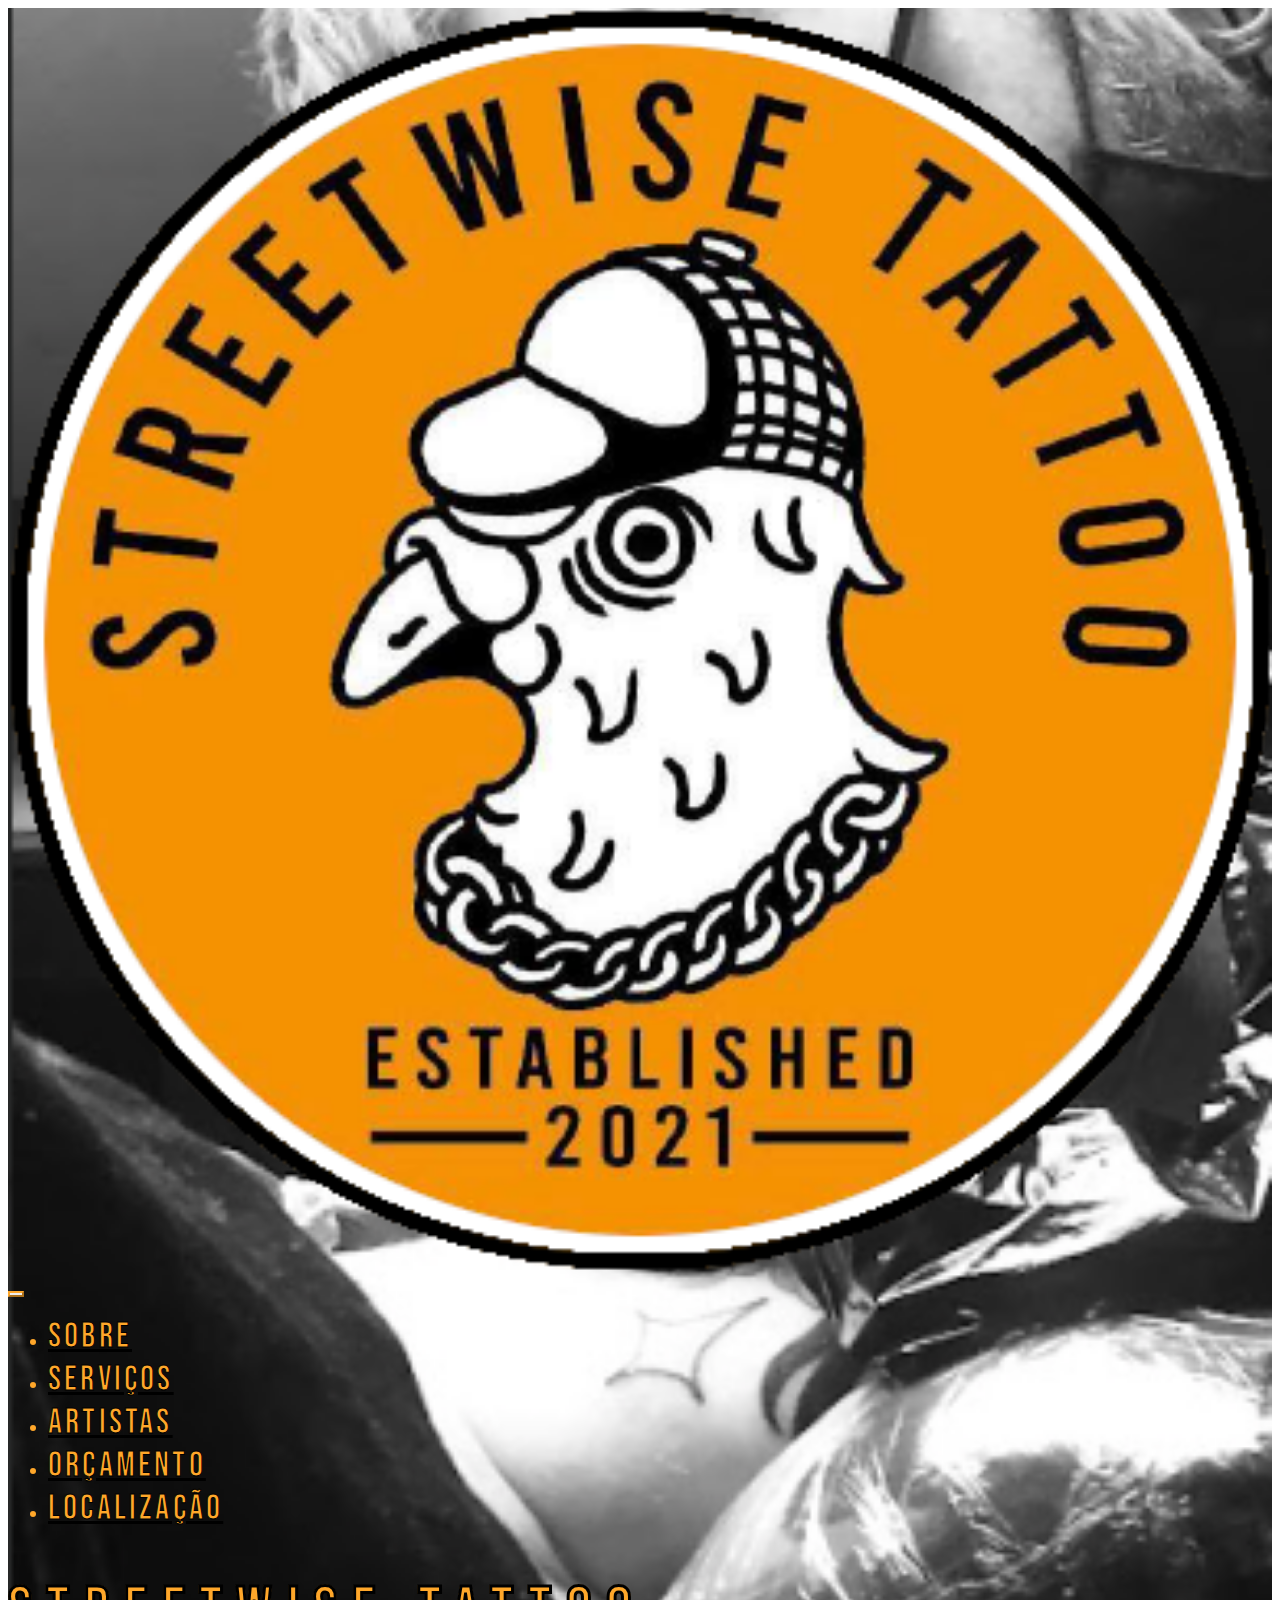
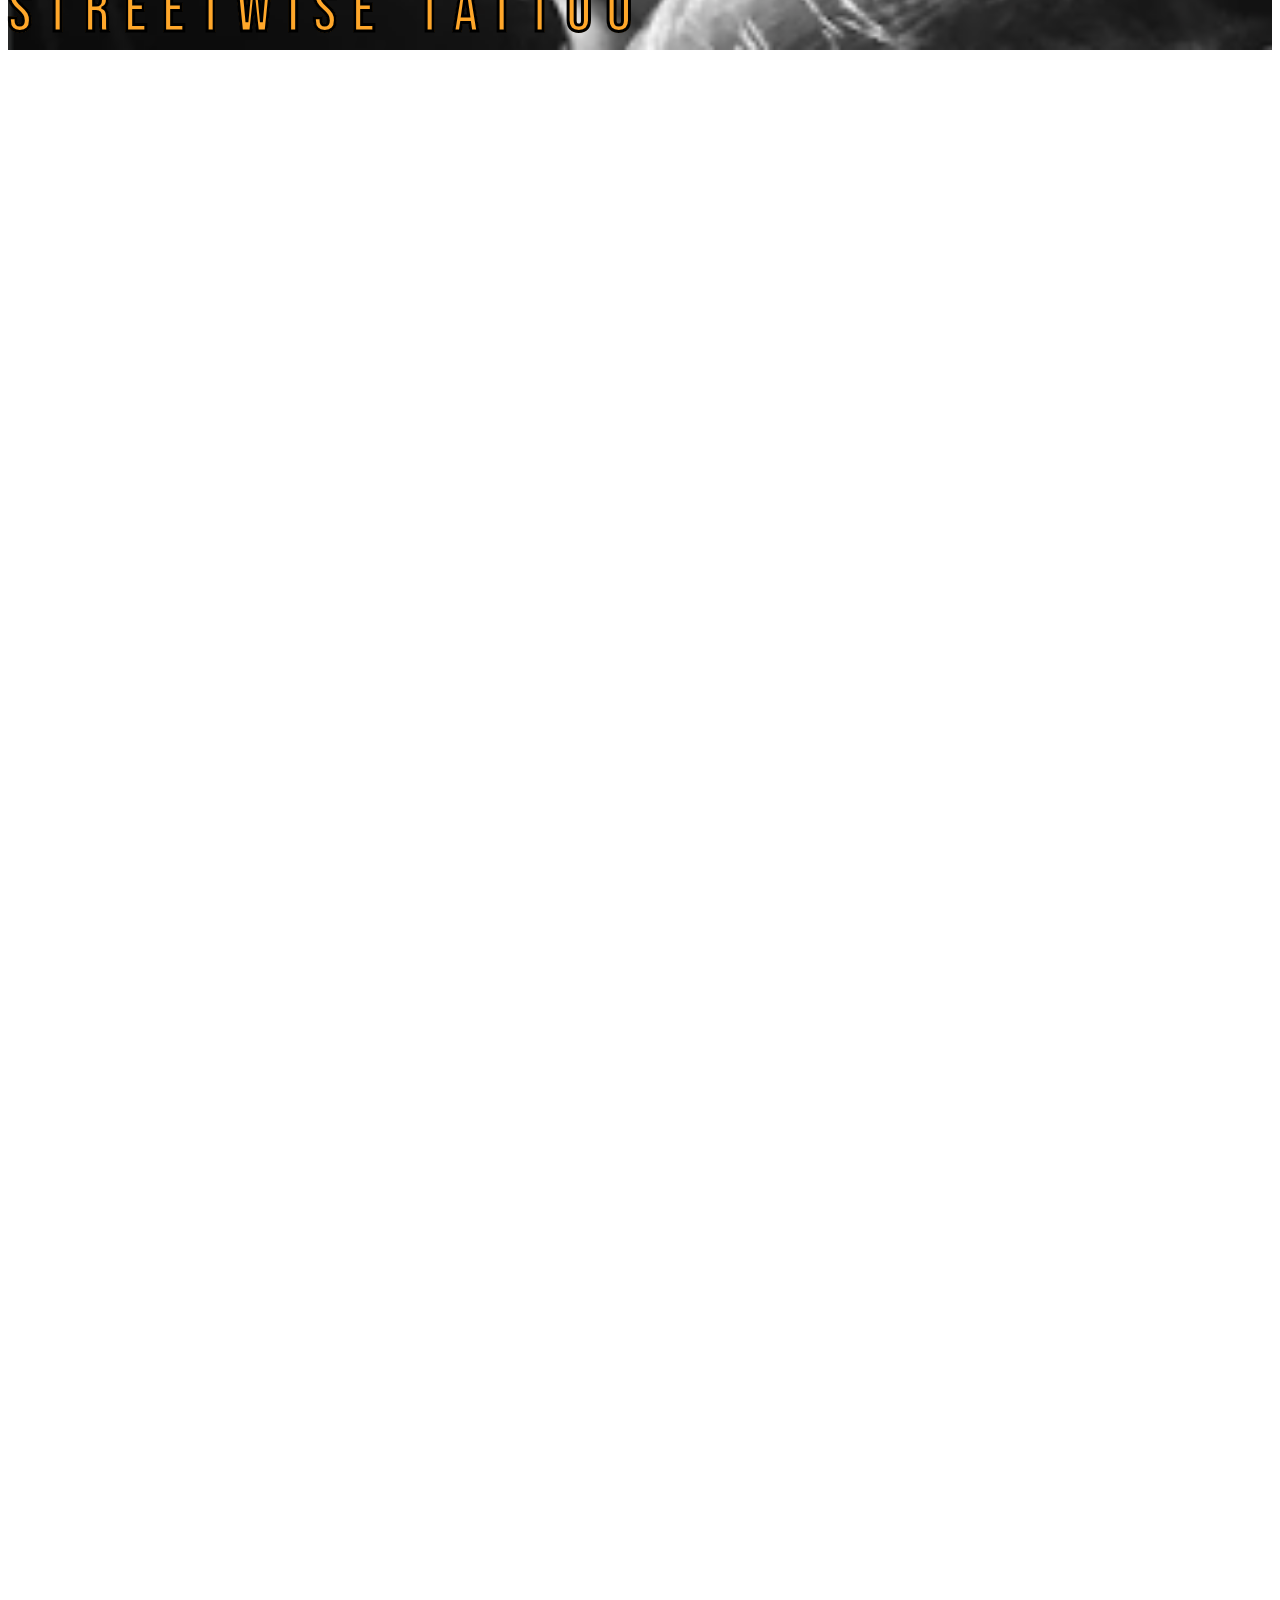
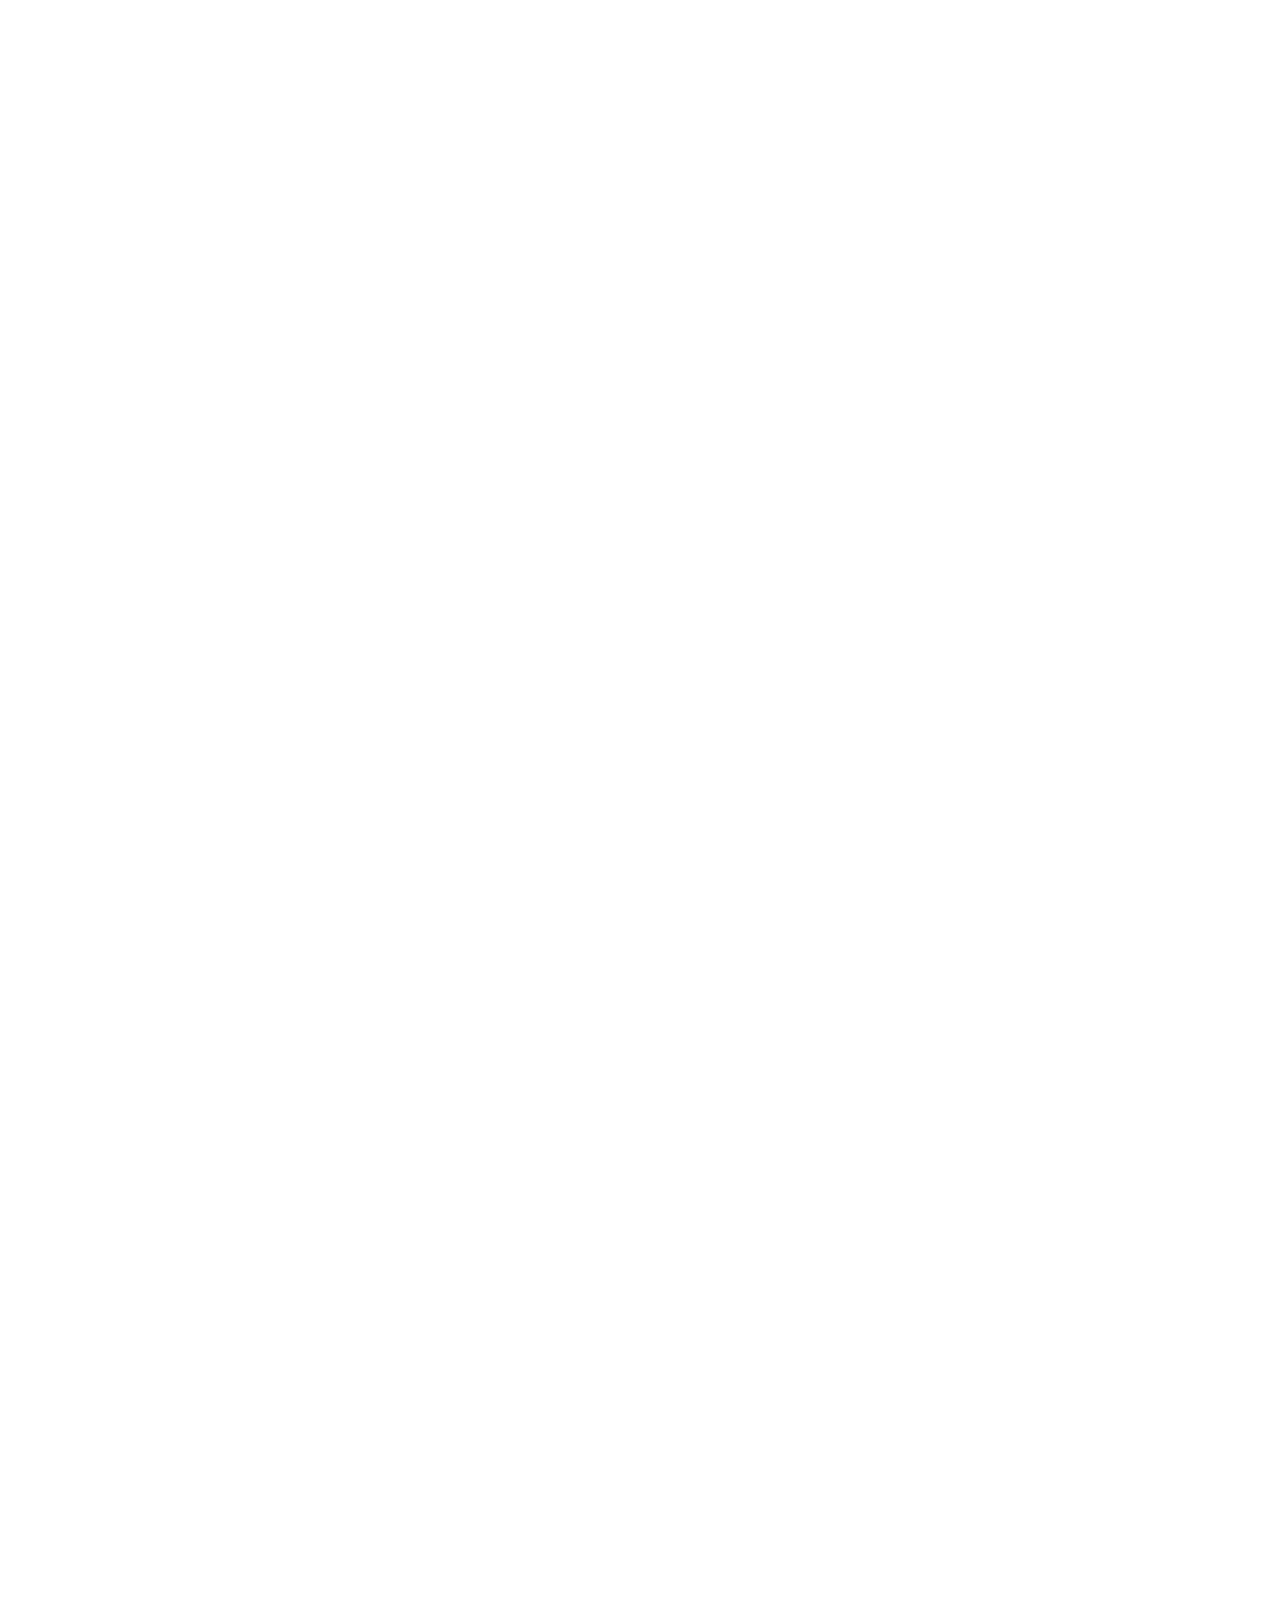
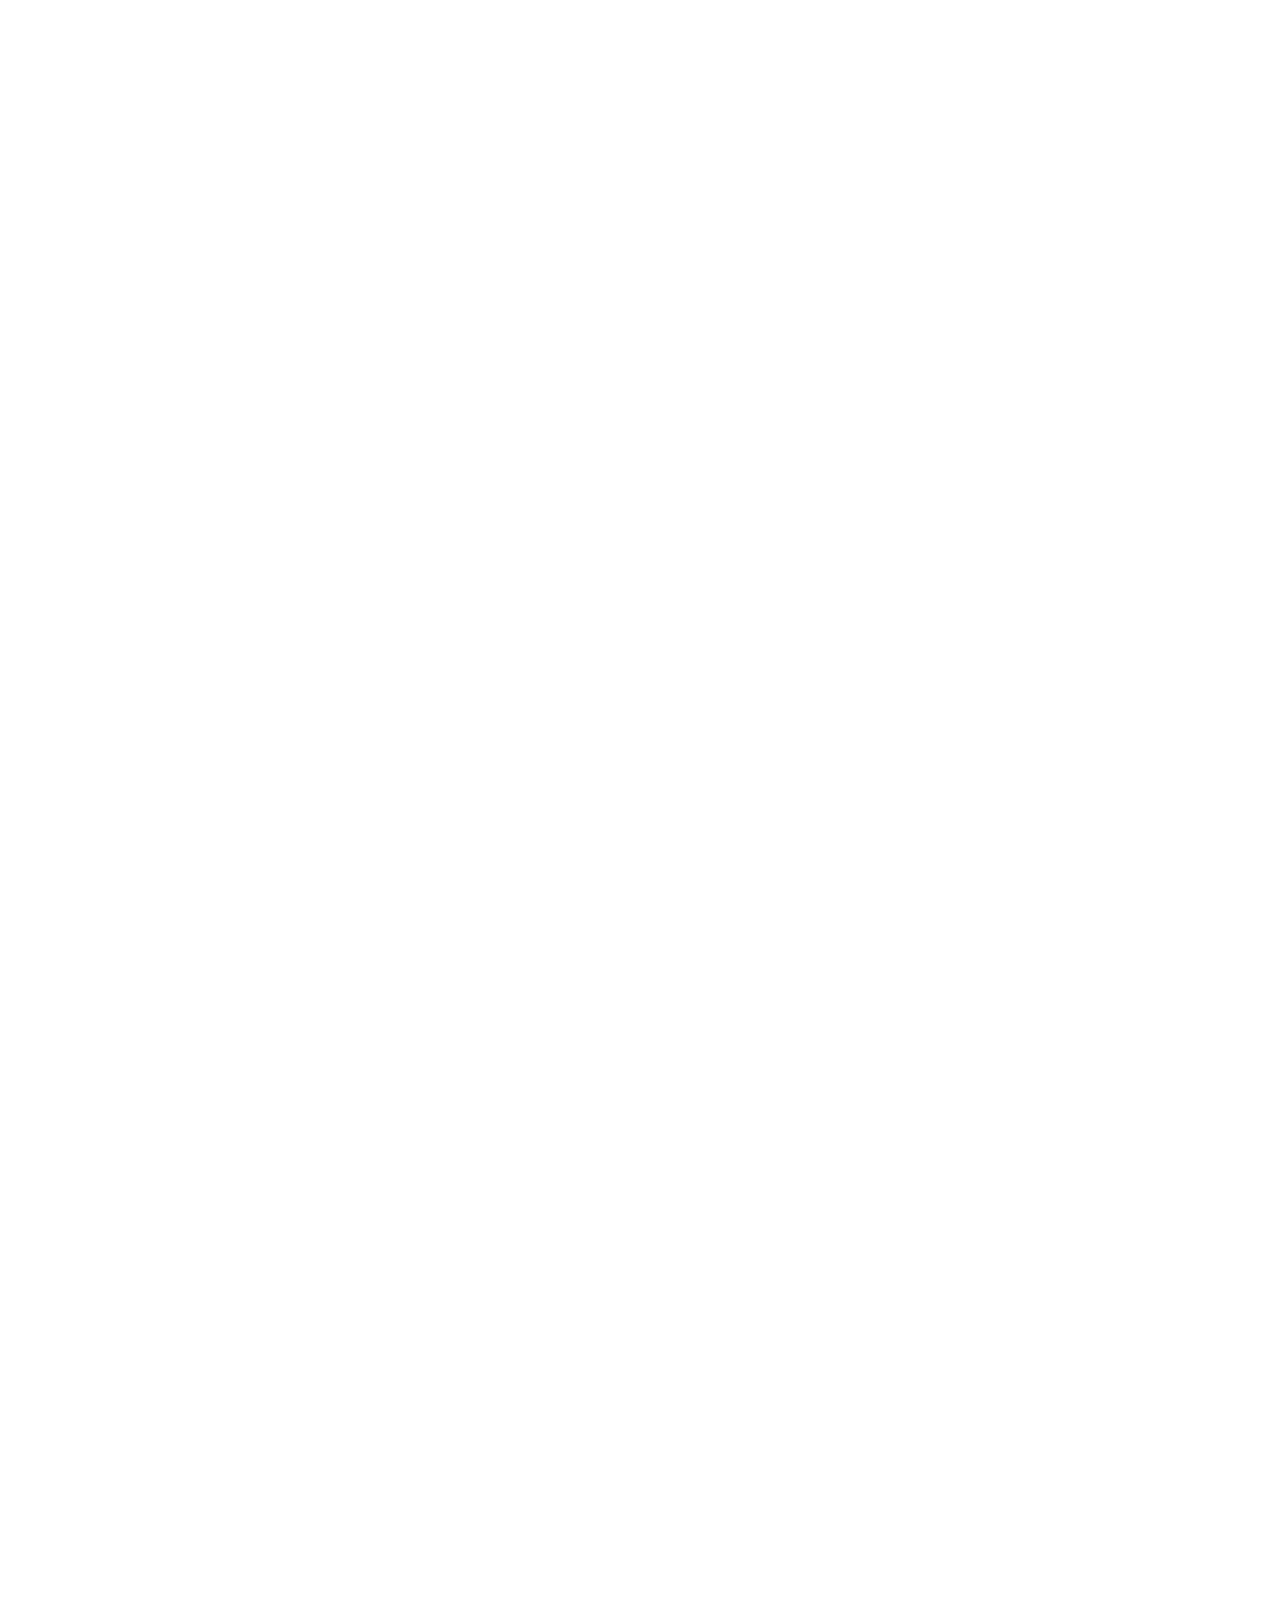
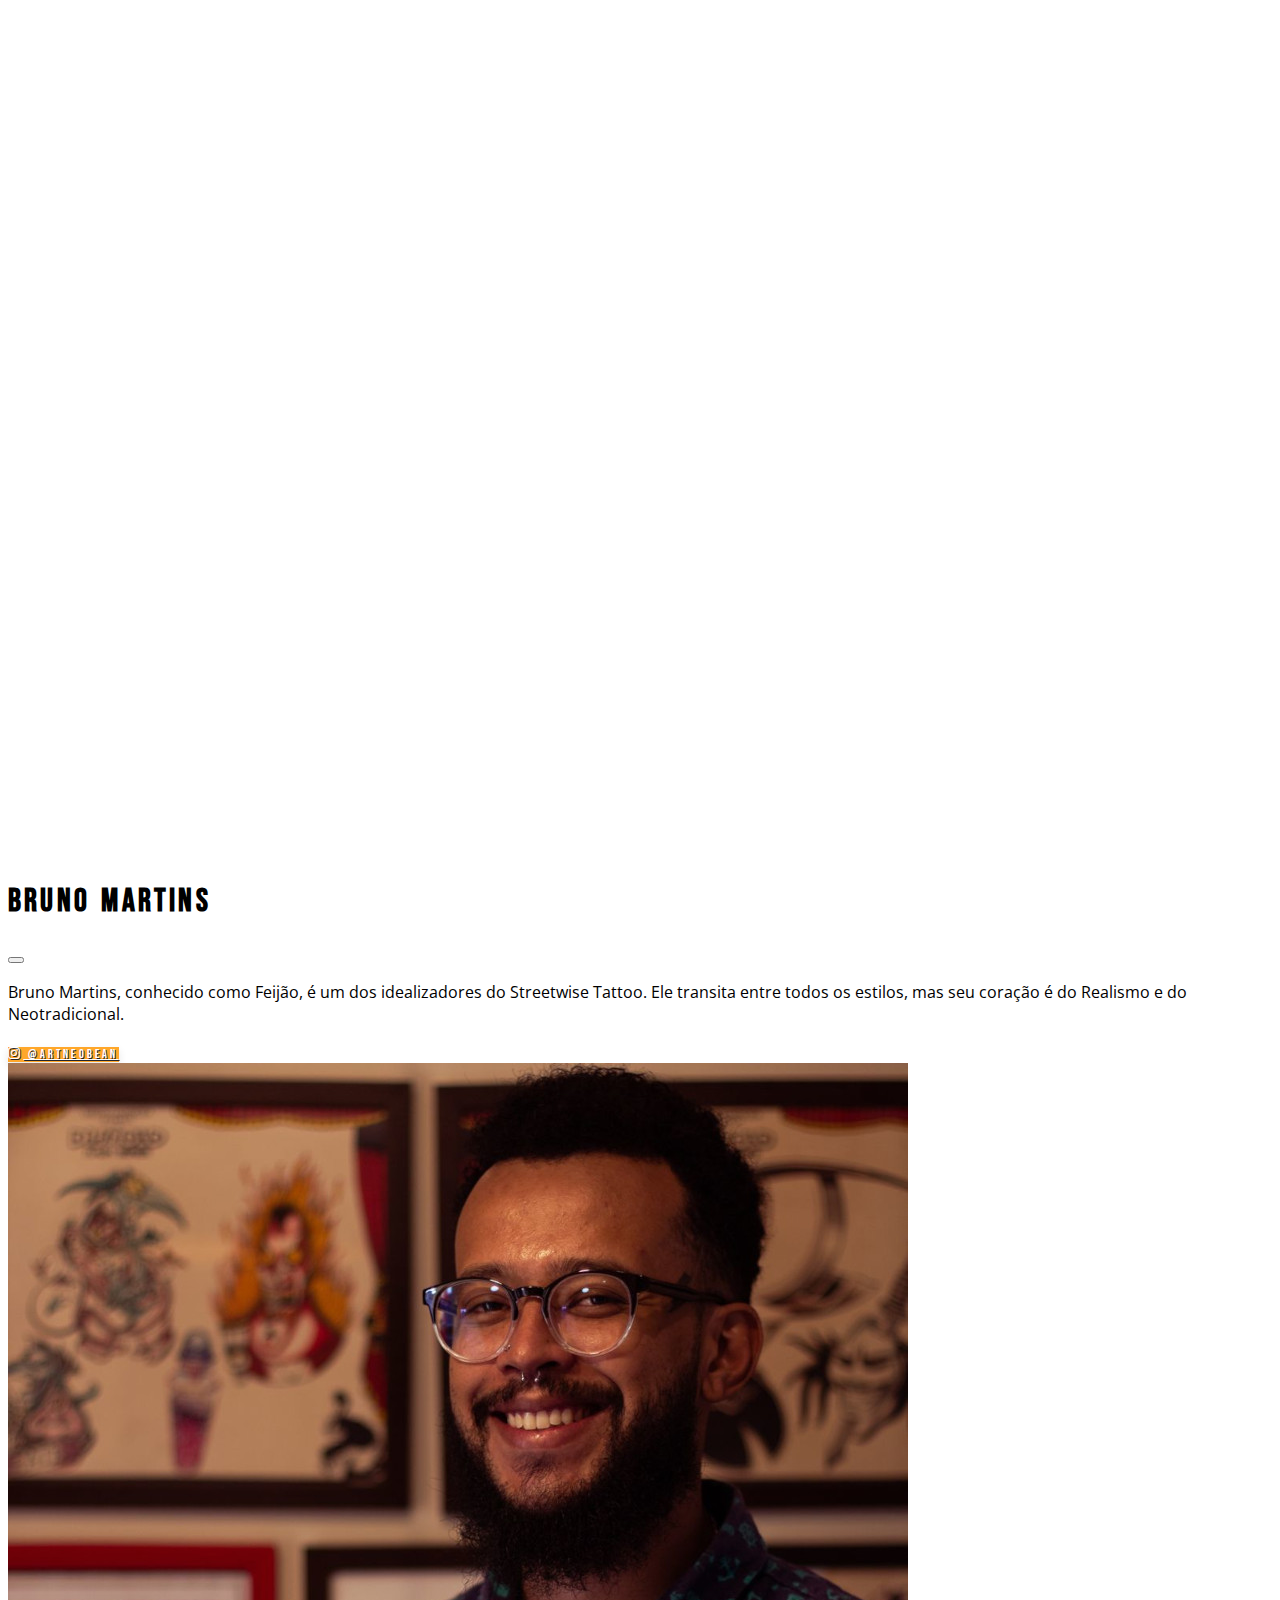
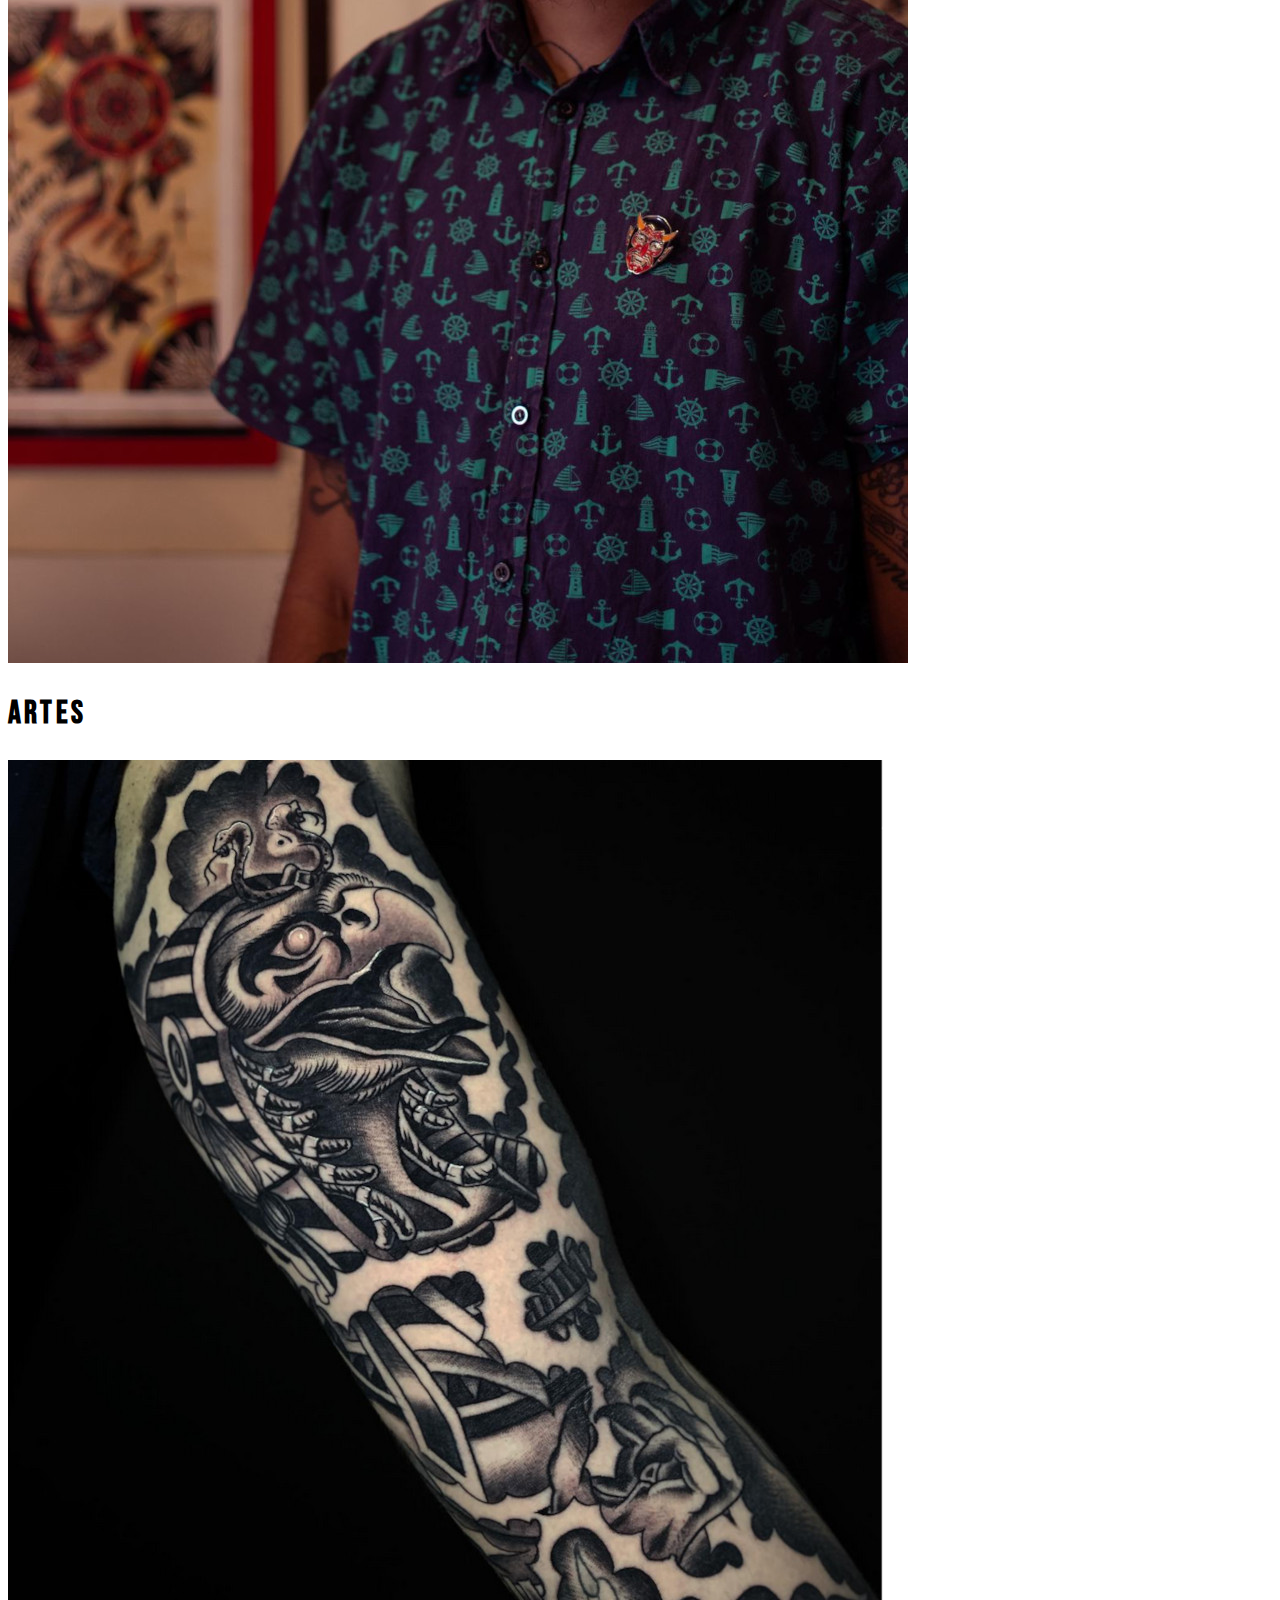
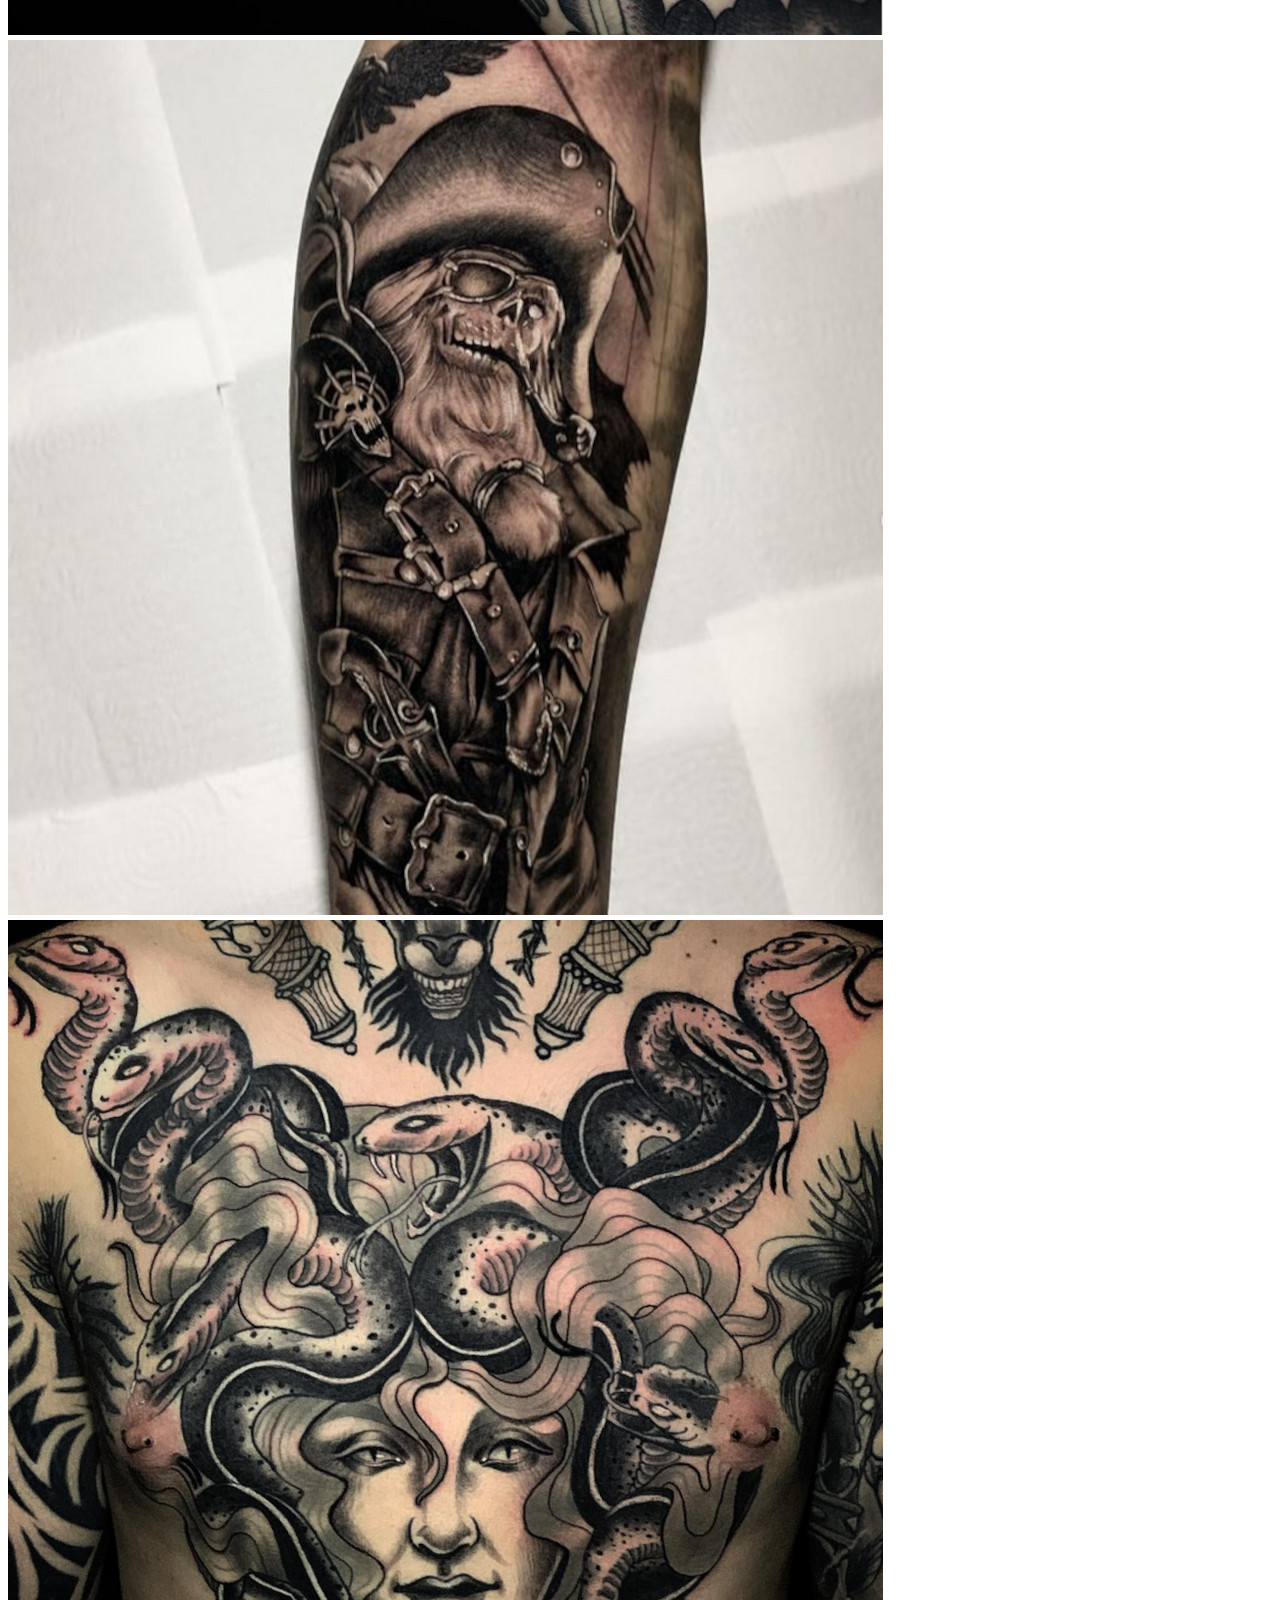
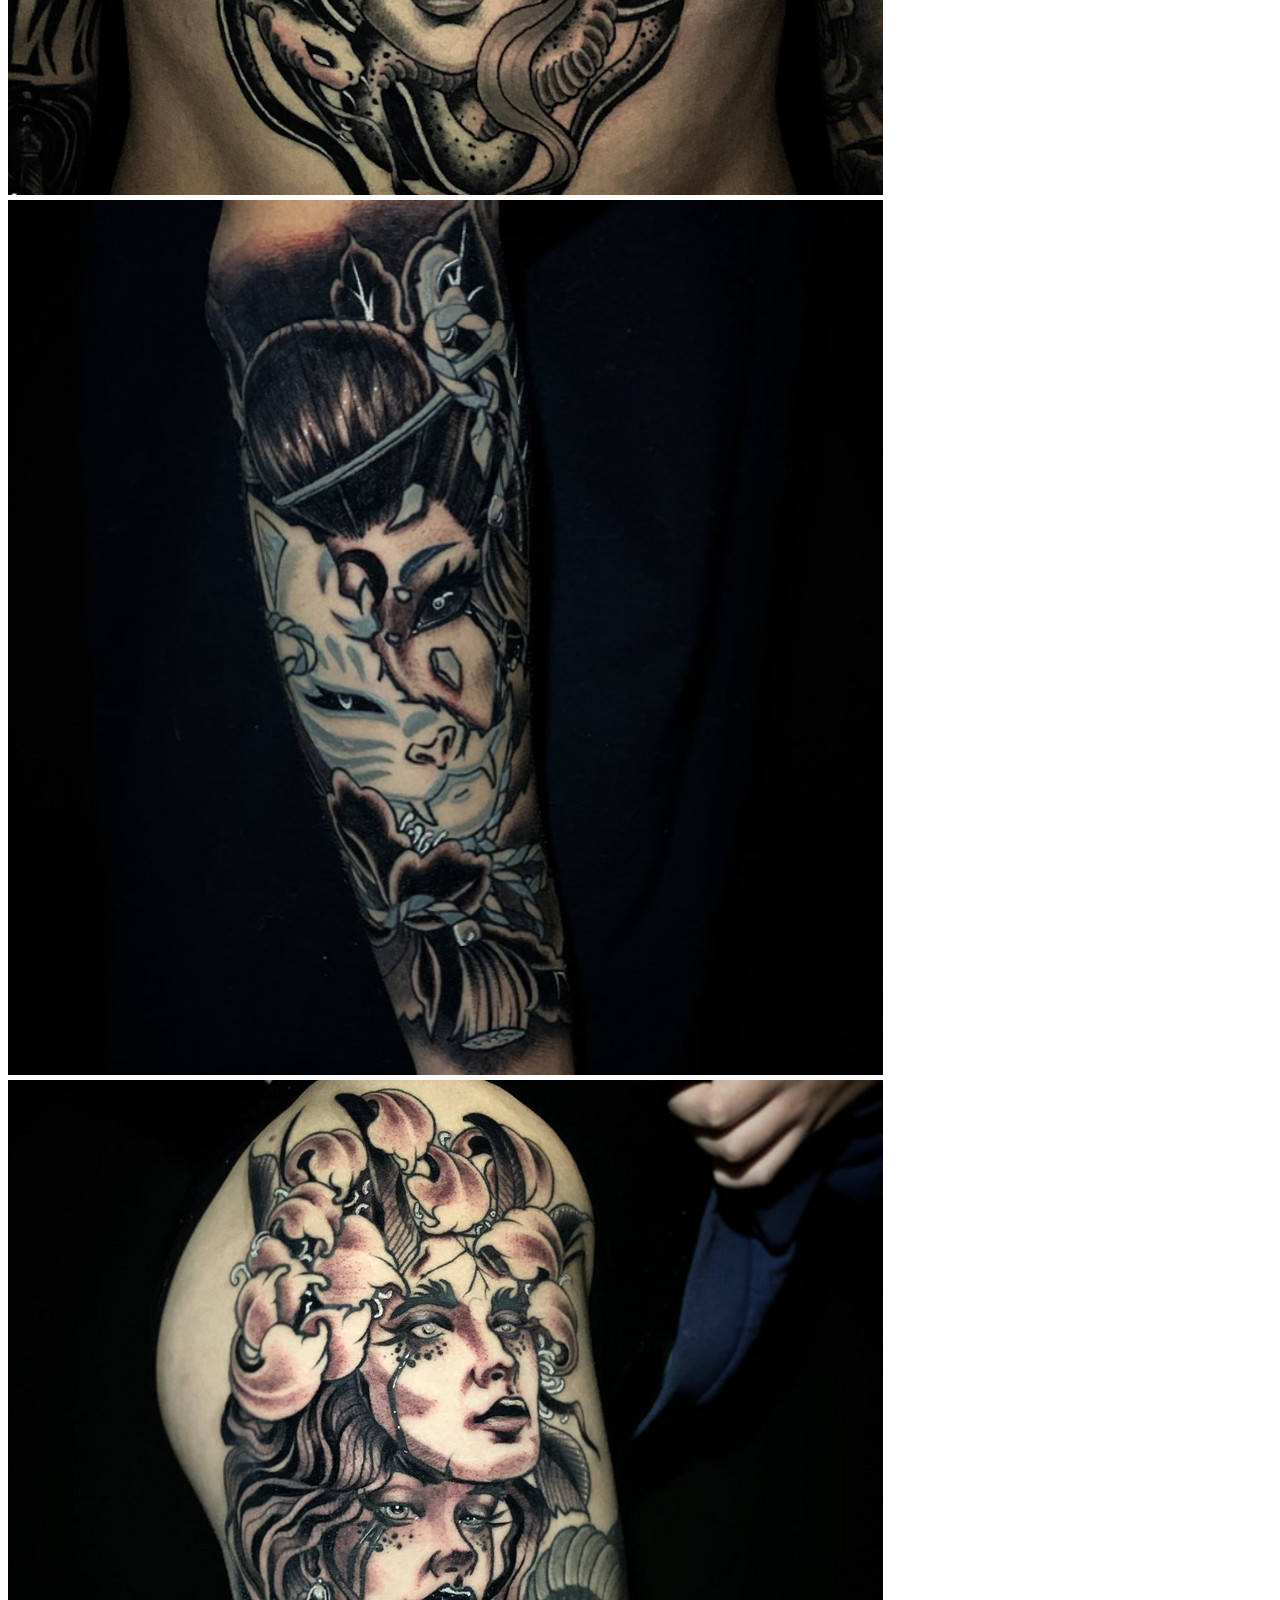
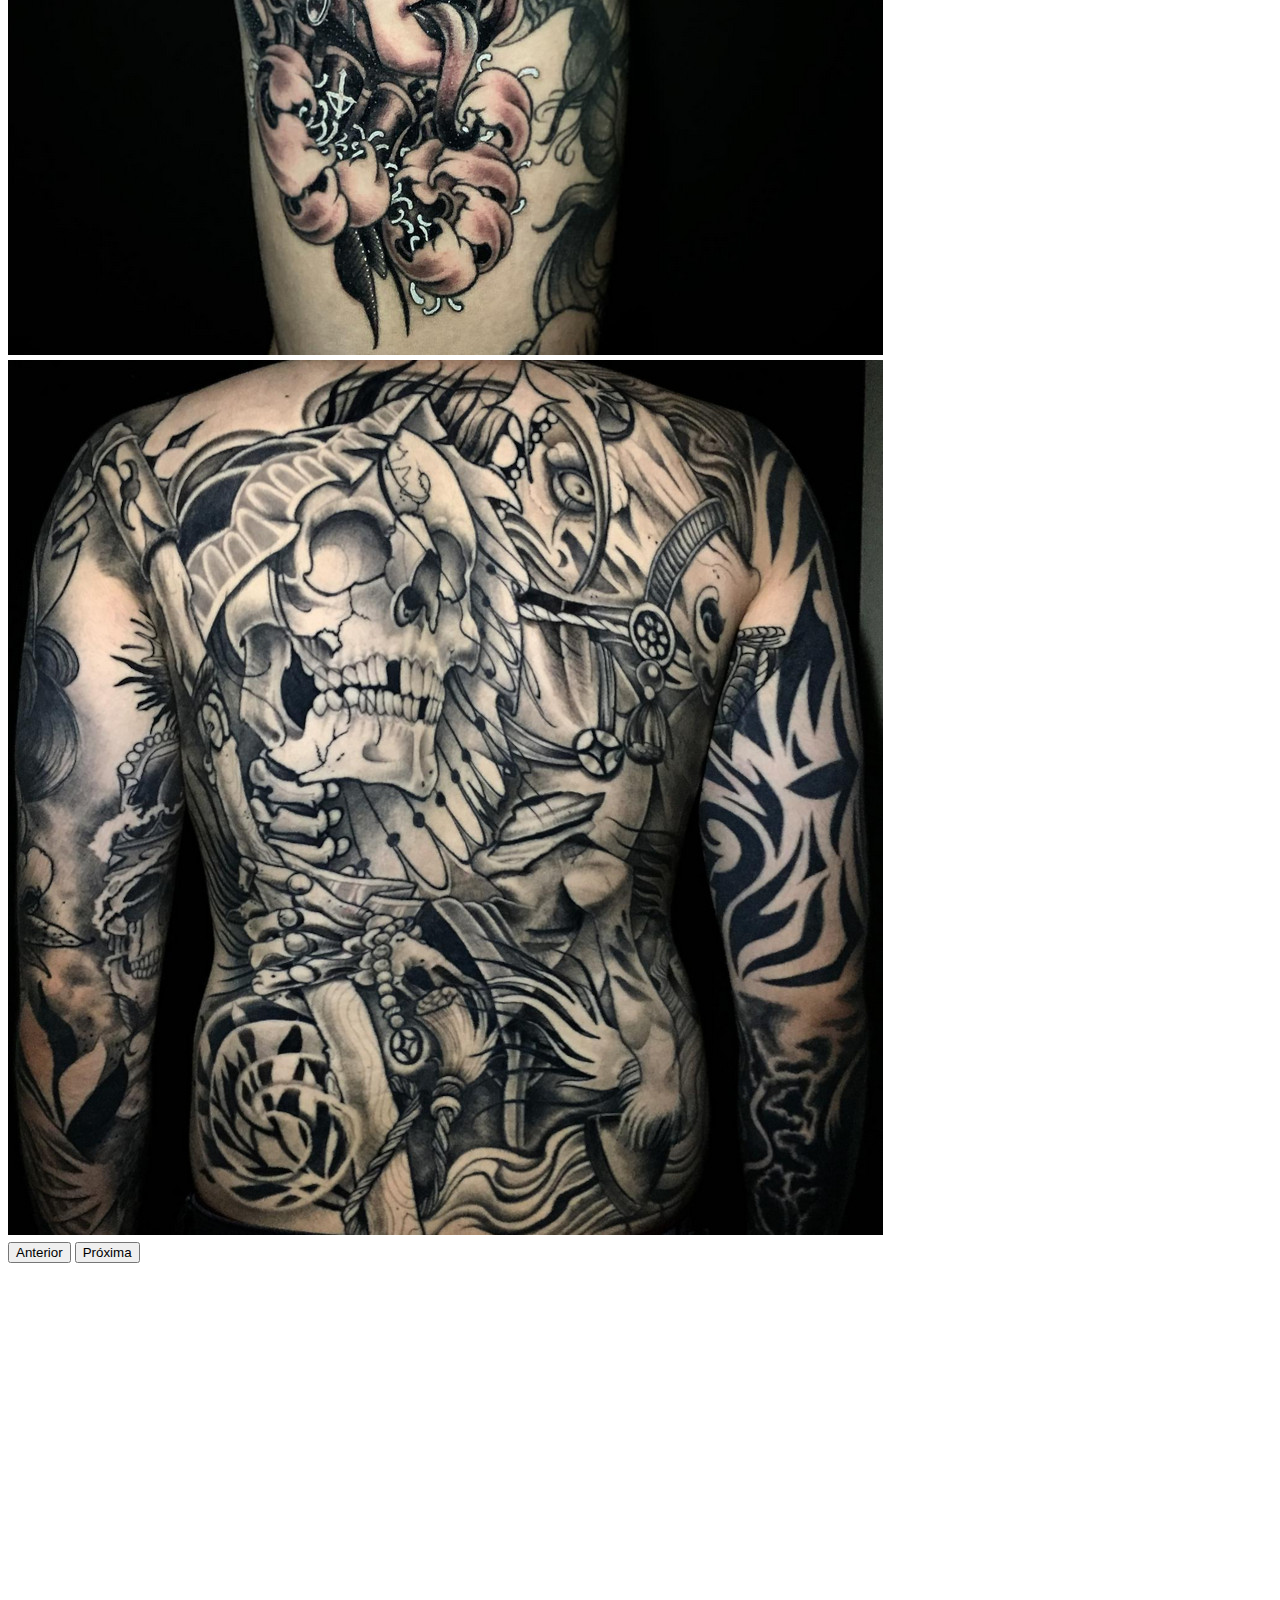
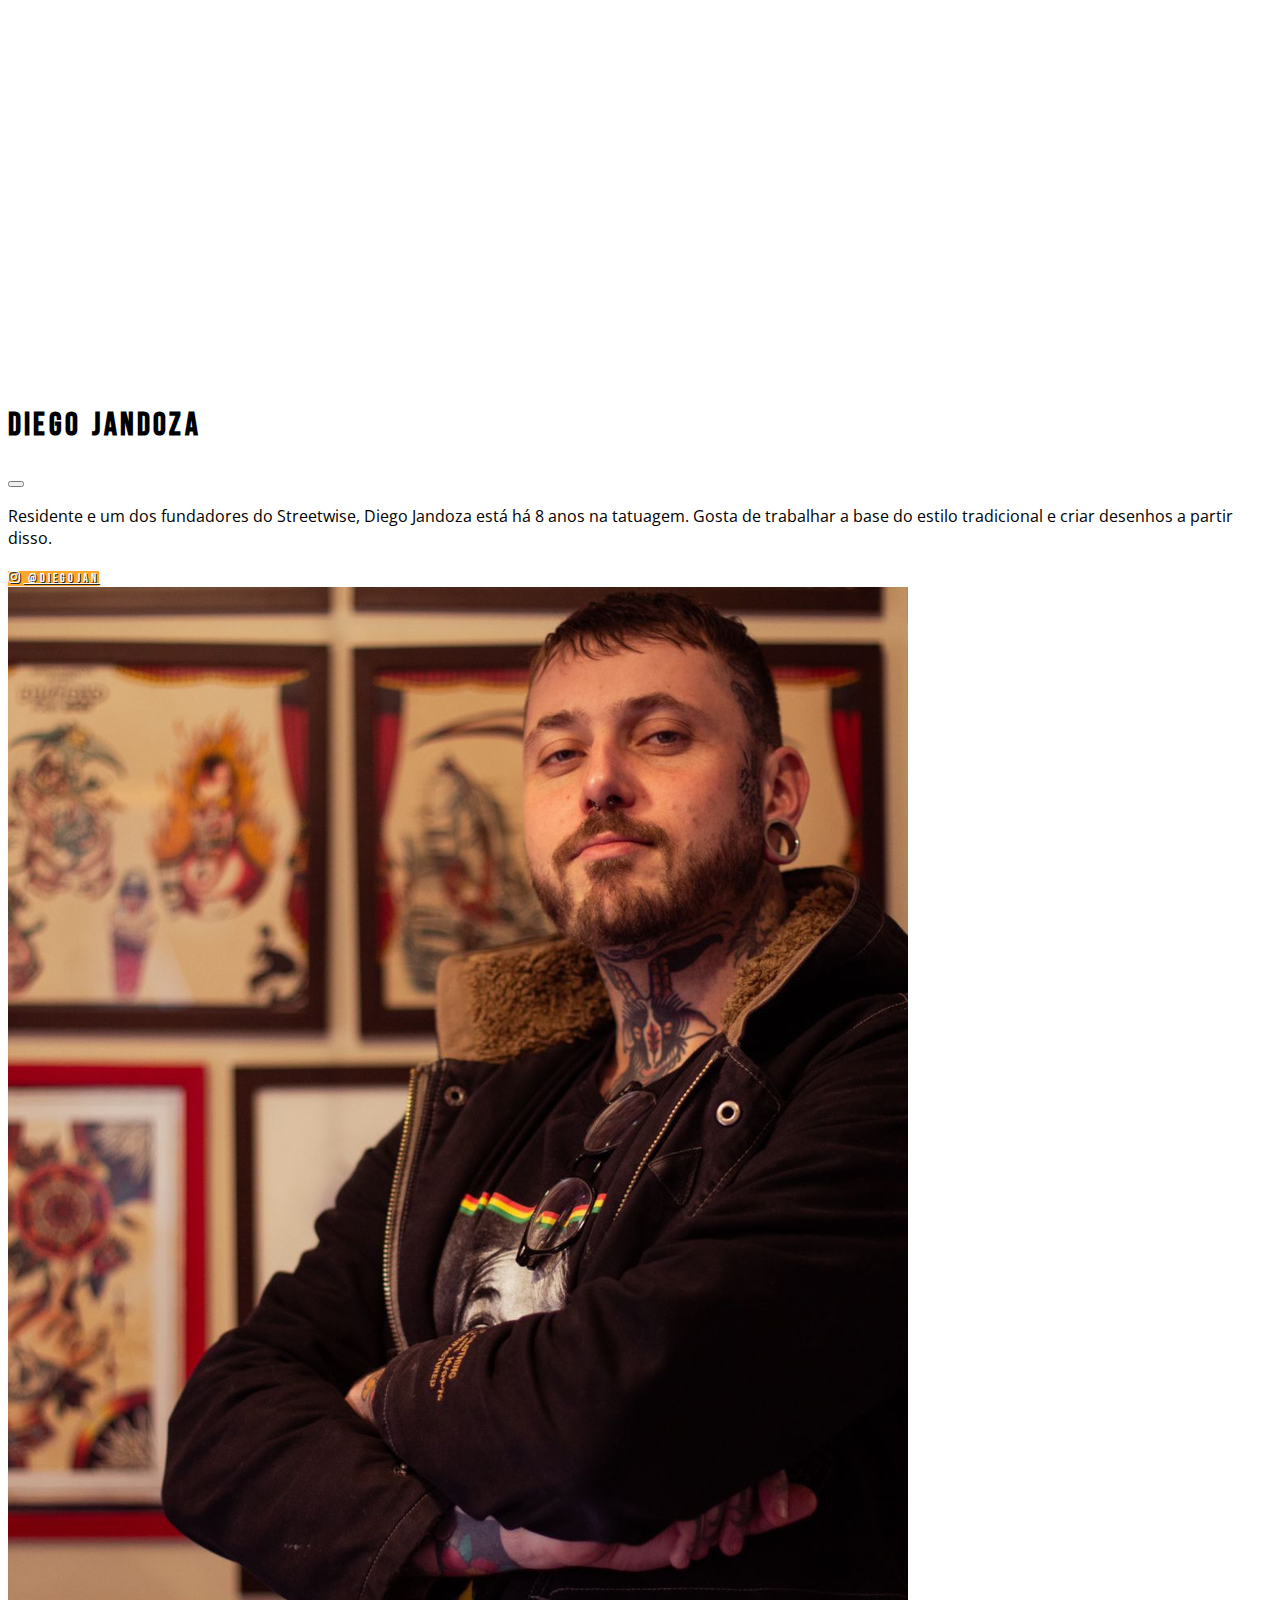
==== commit f9e1f86a: "att: retoque final" ====
--- a/index.html
+++ b/index.html
@@ -51,10 +51,13 @@
             <div class="container-fluid mb-4">
                 <div class="row row-cols-1 row-cols-lg-2 g-4 p-5 align-items-center">
                     <div data-aos="fade-right" data-aos-duration="1000">
-                        <div class="col">
-                            <img src="imagens/sobre.jpg" class="img-fluid border-custom increased-size" alt="Imagem">
-                        </div>
-                    </div>
+                    <div class="video-container">
+                        <video controls class="img-fluid border-custom increased-size" loop autoplay muted alt="Vídeo">
+                            <source src="videos/streetwise_video.mp4" type="video/mp4">
+                            Seu navegador não suporta a tag de vídeo.
+                        </video>
+                    </div>
+                </div>
                     <div data-aos="fade-left" data-aos-duration="1000">
                         <div class="col">
                             <div class="container-fluid">
--- a/estilos/style.css
+++ b/estilos/style.css
@@ -78,6 +78,19 @@
 .increased-size {
     width: 180%;
     height: auto;
+}
+
+.video-container {
+    width: 100%;
+    max-width: 420px; 
+    margin: 0 auto; 
+    overflow: hidden; 
+}
+
+.video-container video {
+    width: auto; 
+    height: 100%;
+    object-fit: cover; 
 }
 
 .border-custom {
